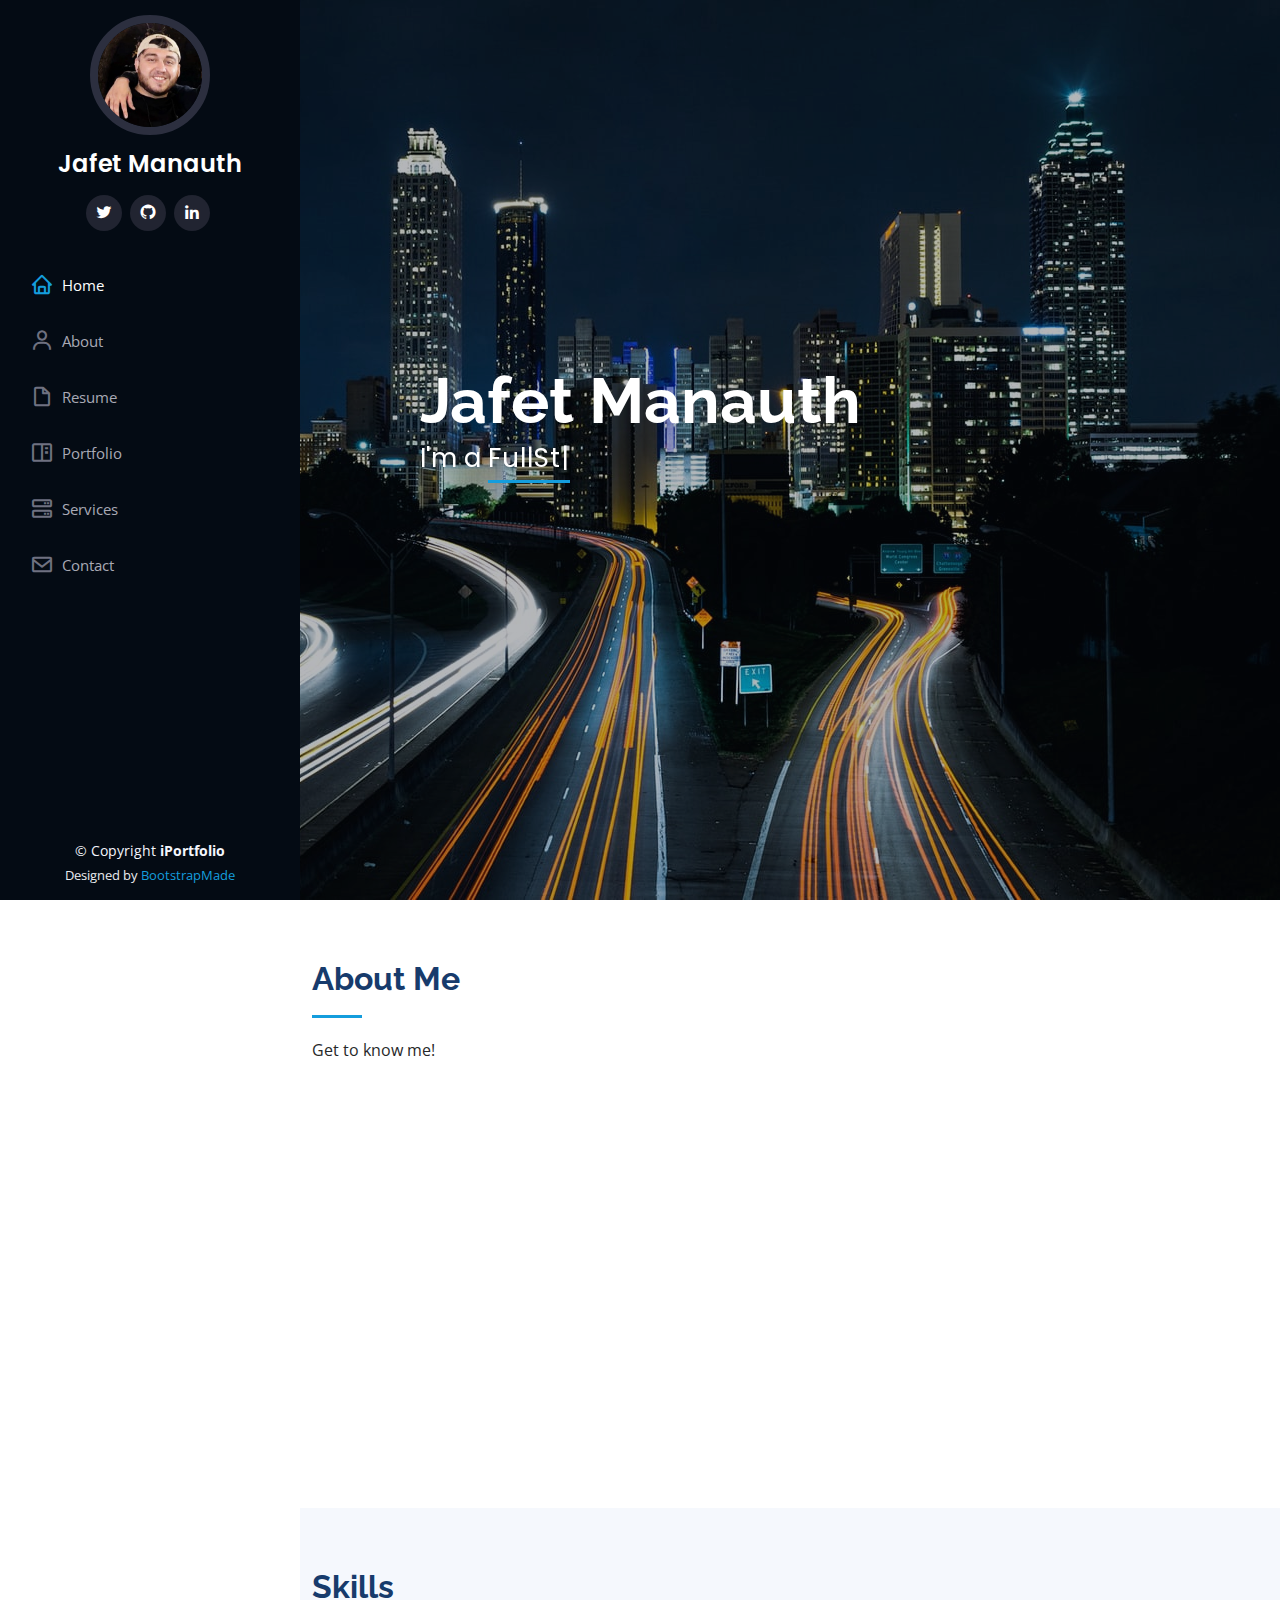
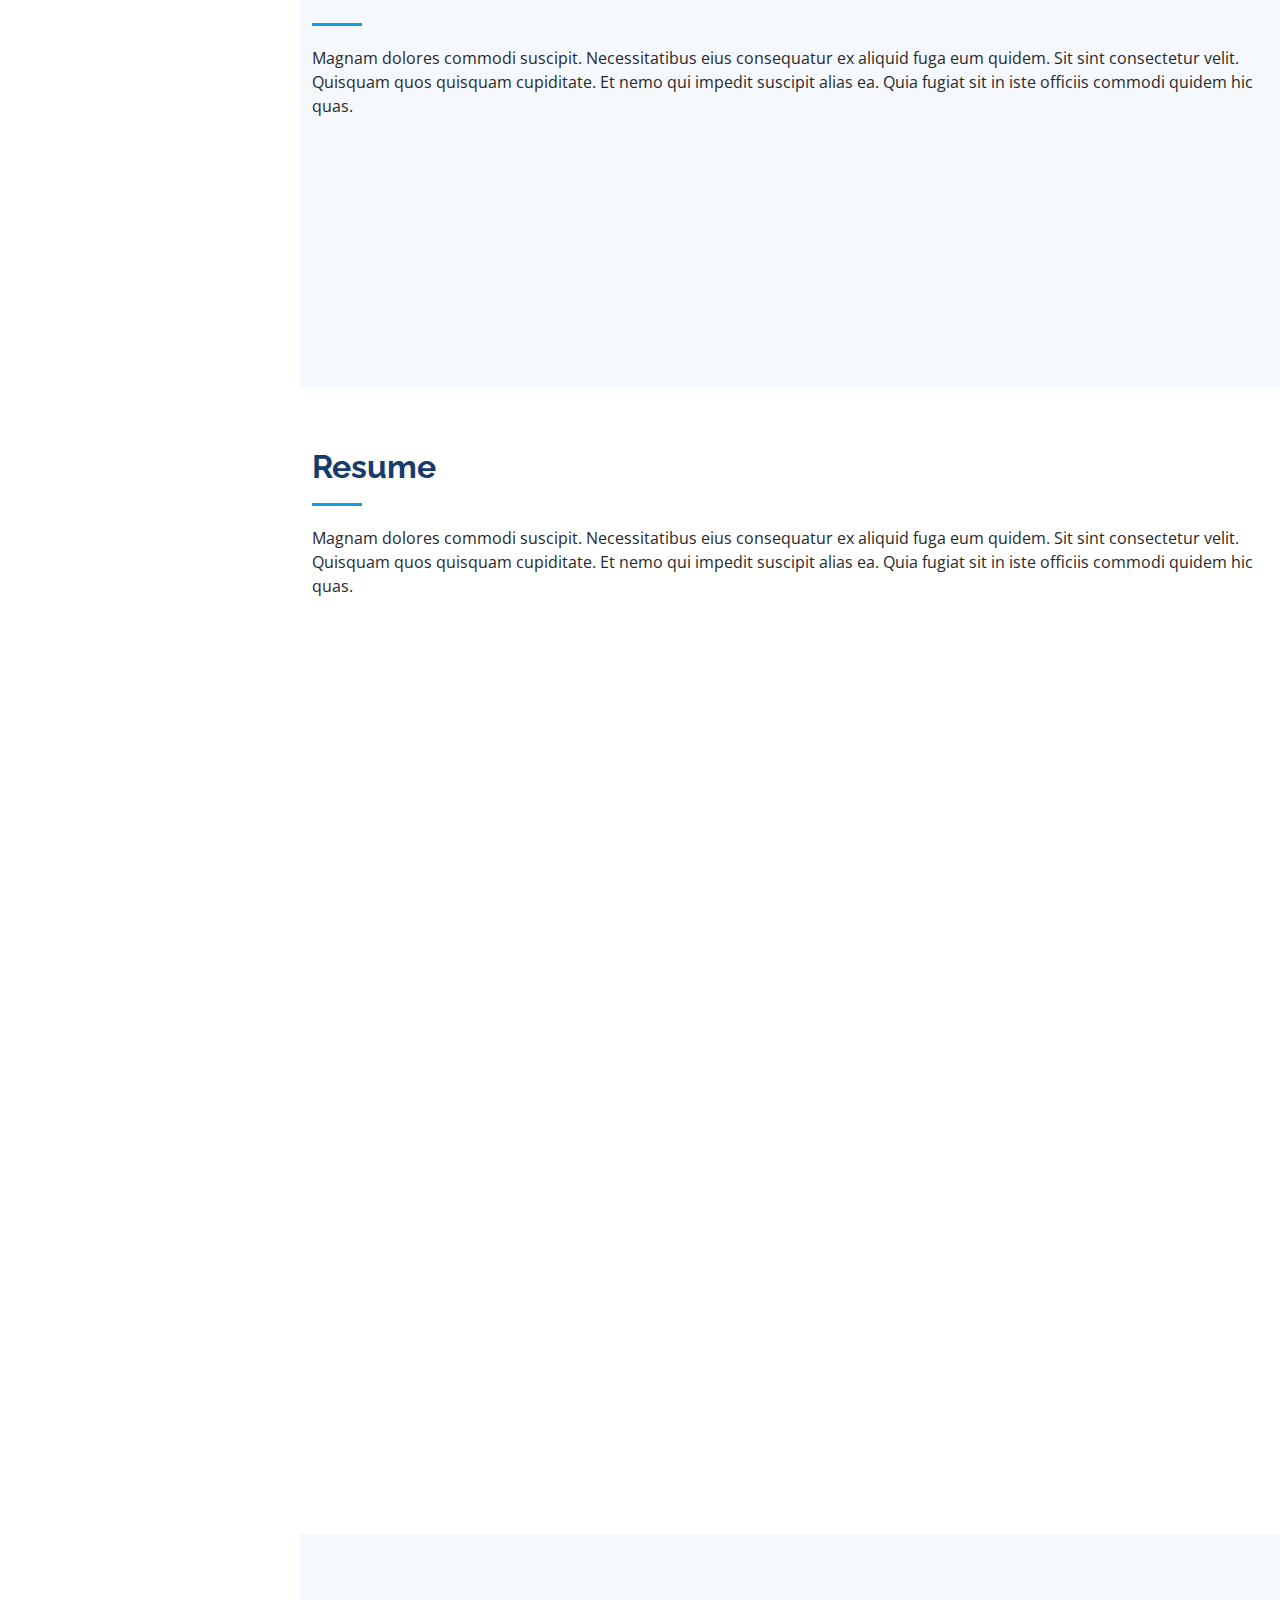
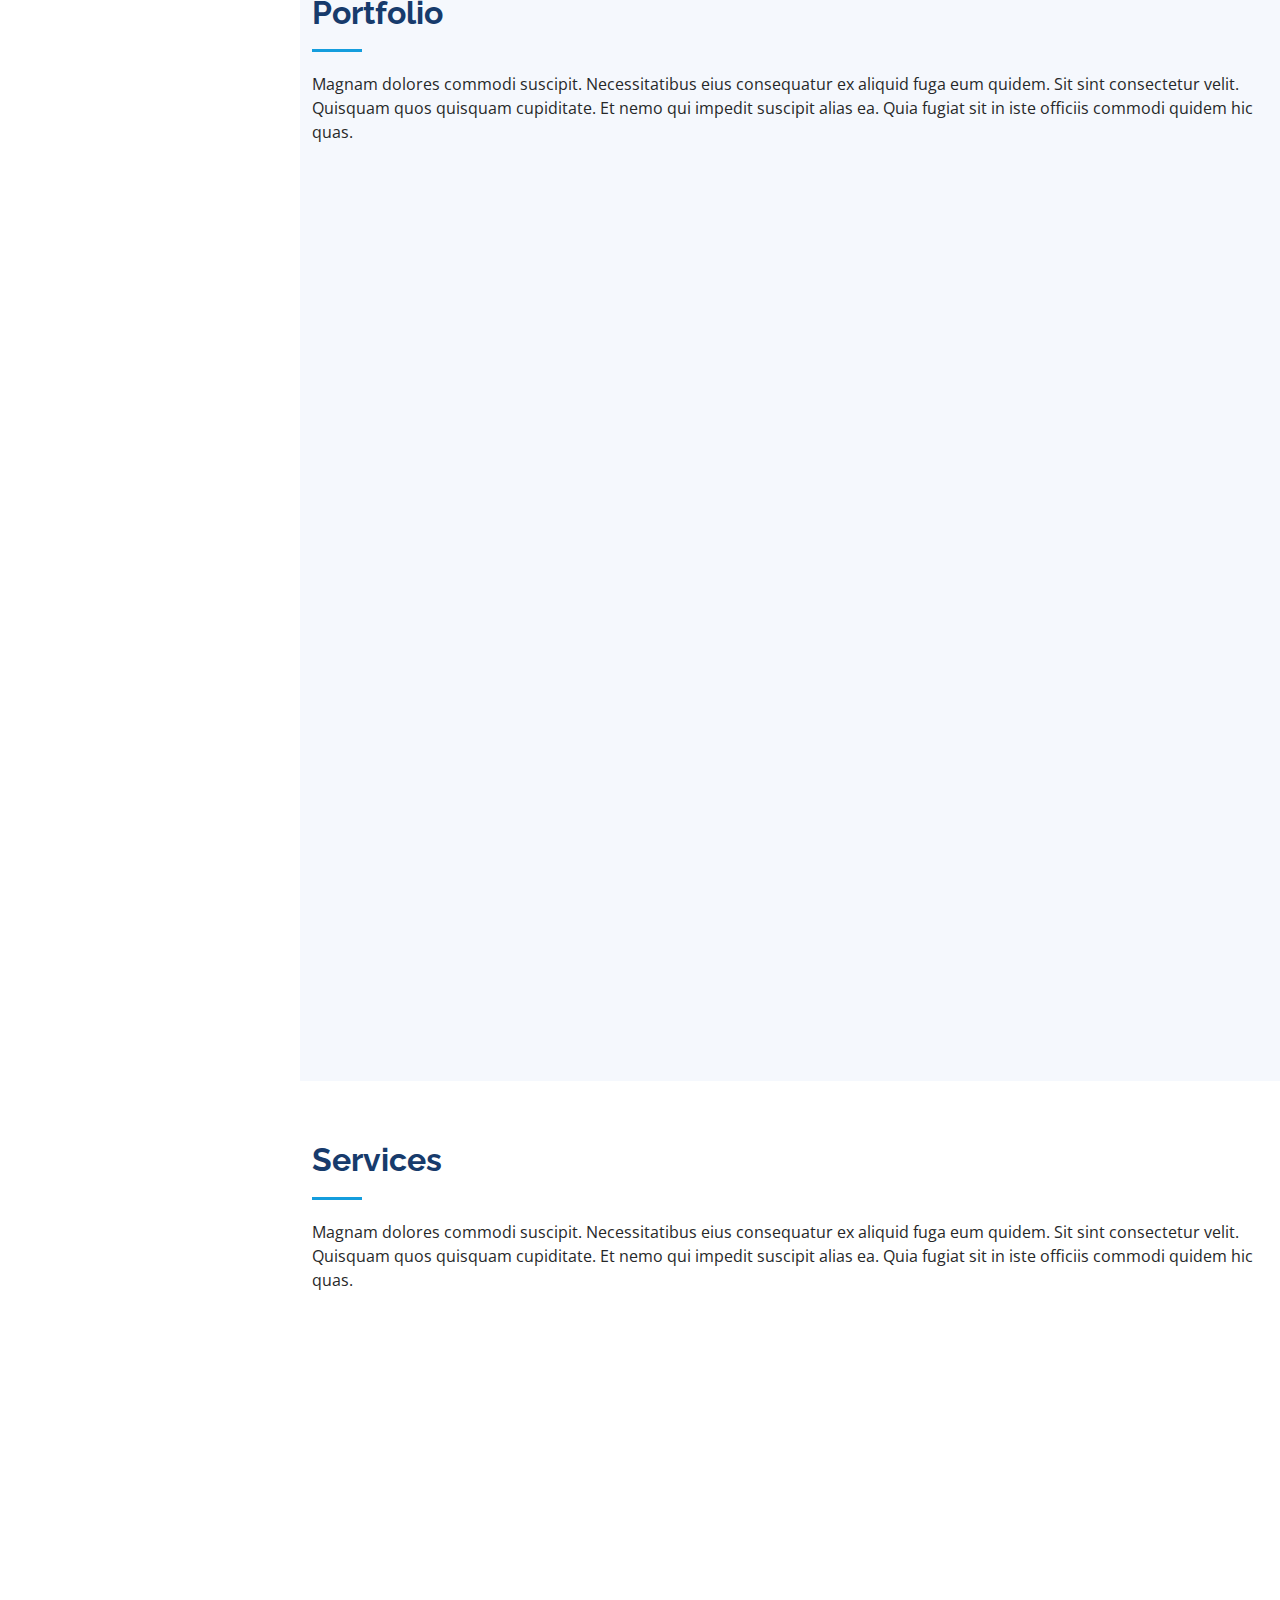
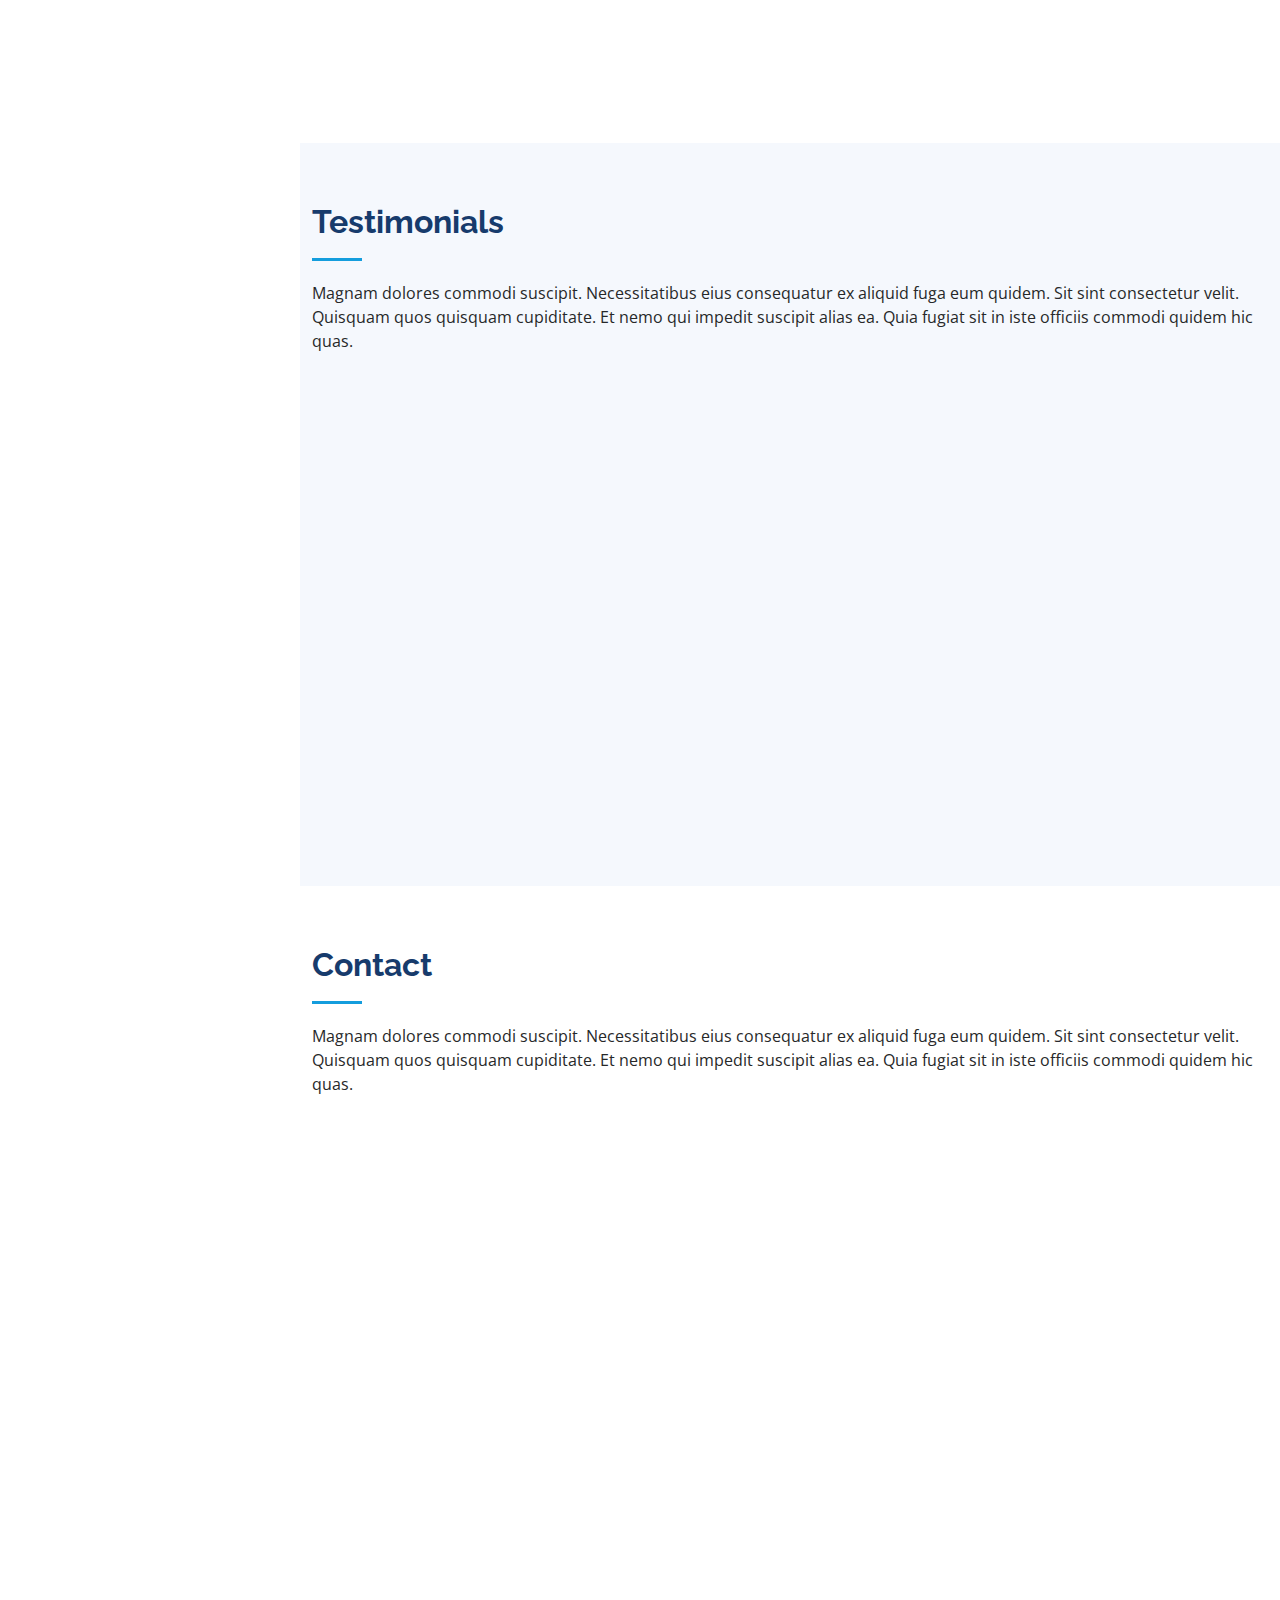
==== index.html @ 44f6f19d "uploading portfolio template" ====
<!DOCTYPE html>
<html lang="en">

<head>
  <meta charset="utf-8">
  <meta content="width=device-width, initial-scale=1.0" name="viewport">

  <title>Jafet Manauth Portfolio</title>
  <meta content="" name="description">
  <meta content="" name="keywords">

  <!-- Favicons -->
  <link href="assets/img/favicon.png" rel="icon">
  <link href="assets/img/apple-touch-icon.png" rel="apple-touch-icon">

  <!-- Google Fonts -->
  <link href="https://fonts.googleapis.com/css?family=Open+Sans:300,300i,400,400i,600,600i,700,700i|Raleway:300,300i,400,400i,500,500i,600,600i,700,700i|Poppins:300,300i,400,400i,500,500i,600,600i,700,700i" rel="stylesheet">

  <!-- Vendor CSS Files -->
  <link href="assets/vendor/aos/aos.css" rel="stylesheet">
  <link href="assets/vendor/bootstrap/css/bootstrap.min.css" rel="stylesheet">
  <link href="assets/vendor/bootstrap-icons/bootstrap-icons.css" rel="stylesheet">
  <link href="assets/vendor/boxicons/css/boxicons.min.css" rel="stylesheet">
  <link href="assets/vendor/glightbox/css/glightbox.min.css" rel="stylesheet">
  <link href="assets/vendor/swiper/swiper-bundle.min.css" rel="stylesheet">

  <!-- Template Main CSS File -->
  <link href="assets/css/style.css" rel="stylesheet">

  <!-- =======================================================
  * Template Name: iPortfolio - v3.3.0
  * Template URL: https://bootstrapmade.com/iportfolio-bootstrap-portfolio-websites-template/
  * Author: BootstrapMade.com
  * License: https://bootstrapmade.com/license/
  ======================================================== -->
</head>

<body>

  <!-- ======= Mobile nav toggle button ======= -->
  <i class="bi bi-list mobile-nav-toggle d-xl-none"></i>

  <!-- ======= Header ======= -->
  <header id="header">
    <div class="d-flex flex-column">

      <div class="profile">
        <img src="assets/img/Jafet.jpg" alt="" class="img-fluid rounded-circle">
        <h1 class="text-light"><a href="index.html">Jafet Manauth</a></h1>
        <div class="social-links mt-3 text-center">
          <a href="#" class="twitter"><i class="bx bxl-twitter"></i></a>
          <a href="#" class="github"><i class="bx bxl-github"></i></a>
          <a href="#" class="linkedin"><i class="bx bxl-linkedin"></i></a>
        </div>
      </div>

      <nav id="navbar" class="nav-menu navbar">
        <ul>
          <li><a href="#hero" class="nav-link scrollto active"><i class="bx bx-home"></i> <span>Home</span></a></li>
          <li><a href="#about" class="nav-link scrollto"><i class="bx bx-user"></i> <span>About</span></a></li>
          <li><a href="#resume" class="nav-link scrollto"><i class="bx bx-file-blank"></i> <span>Resume</span></a></li>
          <li><a href="#portfolio" class="nav-link scrollto"><i class="bx bx-book-content"></i> <span>Portfolio</span></a></li>
          <li><a href="#services" class="nav-link scrollto"><i class="bx bx-server"></i> <span>Services</span></a></li>
          <li><a href="#contact" class="nav-link scrollto"><i class="bx bx-envelope"></i> <span>Contact</span></a></li>
        </ul>
      </nav><!-- .nav-menu -->
    </div>
  </header><!-- End Header -->

  <!-- ======= Hero Section ======= -->
  <section id="hero" class="d-flex flex-column justify-content-center align-items-center">
    <div class="hero-container" data-aos="fade-in">
      <h1>Jafet Manauth</h1>
      <p>I'm a <span class="typed" data-typed-items="FullStack Web Developer, Freelancer"></span></p>
    </div>
  </section><!-- End Hero -->

  <main id="main">

    <!-- ======= About Section ======= -->
    <section id="about" class="about">
      <div class="container">

        <div class="section-title">
          <h2>About Me</h2>
          <p>Get to know me!</p>
        </div>

        <div class="row">
          <div class="col-lg-4" data-aos="fade-right">
            <img src="assets/img/Jafet.jpg" class="img-fluid" alt="">
          </div>
          <div class="col-lg-8 pt-4 pt-lg-0 content" data-aos="fade-left">

            <h3>I'm Jafet Manauth, a FullStack Web Developer!</h3>
            <p class="fst-italic">
              I'm a FullStack Web Developer based out of the United States. I have a QA background in the BPO industry, and I am in the finishing stages of my Coding Bootcamp at the University of Texas San Antonio! Becoming a Web Developer has been one of the most trying, frustrating, fun, exciting, and worth it experiences of my life! I've developed a skill that has allowed me to be a creator, true problem solver, and at the same time will open many new opportunities and doors for me! I am more than excited to make this career transition into the tech industry! Feel free to take a look at my resume, skills, and projects!
            </p>
            <div class="row">
              <div class="col-lg-6">
                <ul>
                  <li><i class="bi bi-chevron-right"></i> <strong>Birthday:</strong> <span>December 28 1996</span></li>
                  <!-- <li><i class="bi bi-chevron-right"></i> <strong>Website:</strong> <span>www.example.com</span></li> -->
                  <li><i class="bi bi-chevron-right"></i> <strong>Phone:</strong> <span>(512) 210-6252</span></li>
                  <li><i class="bi bi-chevron-right"></i> <strong>City:</strong> <span>San Marcos, Texas</span></li>
                </ul>
              </div>
              <div class="col-lg-6">
                <ul>
                  <li><i class="bi bi-chevron-right"></i> <strong>Age:</strong> <span>24</span></li>
                  <!-- <li><i class="bi bi-chevron-right"></i> <strong>Degree:</strong> <span>Master</span></li> -->
                  <li><i class="bi bi-chevron-right"></i> <strong>Email:</strong> <span>jafet.manauth@hotmail.com</span></li>
                  <!-- <li><i class="bi bi-chevron-right"></i> <strong>Freelance:</strong> <span>Available</span></li> -->
                </ul>
              </div>
            </div>
            <!-- <p>
              Officiis eligendi itaque labore et dolorum mollitia officiis optio vero. Quisquam sunt adipisci omnis et ut. Nulla accusantium dolor incidunt officia tempore. Et eius omnis.
              Cupiditate ut dicta maxime officiis quidem quia. Sed et consectetur qui quia repellendus itaque neque. Aliquid amet quidem ut quaerat cupiditate. Ab et eum qui repellendus omnis culpa magni laudantium dolores.
            </p> -->
          </div>
        </div>

      </div>
    </section><!-- End About Section -->

    <!-- ======= Facts Section ======= -->
    <!-- <section id="facts" class="facts">
      <div class="container">

        <div class="section-title">
          <h2>Facts</h2>
          <p>Magnam dolores commodi suscipit. Necessitatibus eius consequatur ex aliquid fuga eum quidem. Sit sint consectetur velit. Quisquam quos quisquam cupiditate. Et nemo qui impedit suscipit alias ea. Quia fugiat sit in iste officiis commodi quidem hic quas.</p>
        </div>

        <div class="row no-gutters">

          <div class="col-lg-3 col-md-6 d-md-flex align-items-md-stretch" data-aos="fade-up">
            <div class="count-box">
              <i class="bi bi-emoji-smile"></i>
              <span data-purecounter-start="0" data-purecounter-end="232" data-purecounter-duration="1" class="purecounter"></span>
              <p><strong>Happy Clients</strong> consequuntur quae</p>
            </div>
          </div>

          <div class="col-lg-3 col-md-6 d-md-flex align-items-md-stretch" data-aos="fade-up" data-aos-delay="100">
            <div class="count-box">
              <i class="bi bi-journal-richtext"></i>
              <span data-purecounter-start="0" data-purecounter-end="521" data-purecounter-duration="1" class="purecounter"></span>
              <p><strong>Projects</strong> adipisci atque cum quia aut</p>
            </div>
          </div>

          <div class="col-lg-3 col-md-6 d-md-flex align-items-md-stretch" data-aos="fade-up" data-aos-delay="200">
            <div class="count-box">
              <i class="bi bi-headset"></i>
              <span data-purecounter-start="0" data-purecounter-end="1453" data-purecounter-duration="1" class="purecounter"></span>
              <p><strong>Hours Of Support</strong> aut commodi quaerat</p>
            </div>
          </div>

          <div class="col-lg-3 col-md-6 d-md-flex align-items-md-stretch" data-aos="fade-up" data-aos-delay="300">
            <div class="count-box">
              <i class="bi bi-people"></i>
              <span data-purecounter-start="0" data-purecounter-end="32" data-purecounter-duration="1" class="purecounter"></span>
              <p><strong>Hard Workers</strong> rerum asperiores dolor</p>
            </div>
          </div>

        </div>

      </div>
    </section>End Facts Section -->

    <!-- ======= Skills Section ======= -->
    <section id="skills" class="skills section-bg">
      <div class="container">

        <div class="section-title">
          <h2>Skills</h2>
          <p>Magnam dolores commodi suscipit. Necessitatibus eius consequatur ex aliquid fuga eum quidem. Sit sint consectetur velit. Quisquam quos quisquam cupiditate. Et nemo qui impedit suscipit alias ea. Quia fugiat sit in iste officiis commodi quidem hic quas.</p>
        </div>

        <div class="row skills-content">

          <div class="col-lg-6" data-aos="fade-up">

            <div class="progress">
              <span class="skill">HTML <i class="val">100%</i></span>
              <div class="progress-bar-wrap">
                <div class="progress-bar" role="progressbar" aria-valuenow="100" aria-valuemin="0" aria-valuemax="100"></div>
              </div>
            </div>

            <div class="progress">
              <span class="skill">CSS <i class="val">90%</i></span>
              <div class="progress-bar-wrap">
                <div class="progress-bar" role="progressbar" aria-valuenow="90" aria-valuemin="0" aria-valuemax="100"></div>
              </div>
            </div>

            <div class="progress">
              <span class="skill">JavaScript <i class="val">75%</i></span>
              <div class="progress-bar-wrap">
                <div class="progress-bar" role="progressbar" aria-valuenow="75" aria-valuemin="0" aria-valuemax="100"></div>
              </div>
            </div>

          </div>

          <div class="col-lg-6" data-aos="fade-up" data-aos-delay="100">

            <div class="progress">
              <span class="skill">PHP <i class="val">80%</i></span>
              <div class="progress-bar-wrap">
                <div class="progress-bar" role="progressbar" aria-valuenow="80" aria-valuemin="0" aria-valuemax="100"></div>
              </div>
            </div>

            <div class="progress">
              <span class="skill">WordPress/CMS <i class="val">90%</i></span>
              <div class="progress-bar-wrap">
                <div class="progress-bar" role="progressbar" aria-valuenow="90" aria-valuemin="0" aria-valuemax="100"></div>
              </div>
            </div>

            <div class="progress">
              <span class="skill">Photoshop <i class="val">55%</i></span>
              <div class="progress-bar-wrap">
                <div class="progress-bar" role="progressbar" aria-valuenow="55" aria-valuemin="0" aria-valuemax="100"></div>
              </div>
            </div>

          </div>

        </div>

      </div>
    </section><!-- End Skills Section -->

    <!-- ======= Resume Section ======= -->
    <section id="resume" class="resume">
      <div class="container">

        <div class="section-title">
          <h2>Resume</h2>
          <p>Magnam dolores commodi suscipit. Necessitatibus eius consequatur ex aliquid fuga eum quidem. Sit sint consectetur velit. Quisquam quos quisquam cupiditate. Et nemo qui impedit suscipit alias ea. Quia fugiat sit in iste officiis commodi quidem hic quas.</p>
        </div>

        <div class="row">
          <div class="col-lg-6" data-aos="fade-up">
            <h3 class="resume-title">Sumary</h3>
            <div class="resume-item pb-0">
              <h4>Alex Smith</h4>
              <p><em>Innovative and deadline-driven Graphic Designer with 3+ years of experience designing and developing user-centered digital/print marketing material from initial concept to final, polished deliverable.</em></p>
              <ul>
                <li>Portland par 127,Orlando, FL</li>
                <li>(123) 456-7891</li>
                <li>alice.barkley@example.com</li>
              </ul>
            </div>

            <h3 class="resume-title">Education</h3>
            <div class="resume-item">
              <h4>Master of Fine Arts &amp; Graphic Design</h4>
              <h5>2015 - 2016</h5>
              <p><em>Rochester Institute of Technology, Rochester, NY</em></p>
              <p>Qui deserunt veniam. Et sed aliquam labore tempore sed quisquam iusto autem sit. Ea vero voluptatum qui ut dignissimos deleniti nerada porti sand markend</p>
            </div>
            <div class="resume-item">
              <h4>Bachelor of Fine Arts &amp; Graphic Design</h4>
              <h5>2010 - 2014</h5>
              <p><em>Rochester Institute of Technology, Rochester, NY</em></p>
              <p>Quia nobis sequi est occaecati aut. Repudiandae et iusto quae reiciendis et quis Eius vel ratione eius unde vitae rerum voluptates asperiores voluptatem Earum molestiae consequatur neque etlon sader mart dila</p>
            </div>
          </div>
          <div class="col-lg-6" data-aos="fade-up" data-aos-delay="100">
            <h3 class="resume-title">Professional Experience</h3>
            <div class="resume-item">
              <h4>Senior graphic design specialist</h4>
              <h5>2019 - Present</h5>
              <p><em>Experion, New York, NY </em></p>
              <ul>
                <li>Lead in the design, development, and implementation of the graphic, layout, and production communication materials</li>
                <li>Delegate tasks to the 7 members of the design team and provide counsel on all aspects of the project. </li>
                <li>Supervise the assessment of all graphic materials in order to ensure quality and accuracy of the design</li>
                <li>Oversee the efficient use of production project budgets ranging from $2,000 - $25,000</li>
              </ul>
            </div>
            <div class="resume-item">
              <h4>Graphic design specialist</h4>
              <h5>2017 - 2018</h5>
              <p><em>Stepping Stone Advertising, New York, NY</em></p>
              <ul>
                <li>Developed numerous marketing programs (logos, brochures,infographics, presentations, and advertisements).</li>
                <li>Managed up to 5 projects or tasks at a given time while under pressure</li>
                <li>Recommended and consulted with clients on the most appropriate graphic design</li>
                <li>Created 4+ design presentations and proposals a month for clients and account managers</li>
              </ul>
            </div>
          </div>
        </div>

      </div>
    </section><!-- End Resume Section -->

    <!-- ======= Portfolio Section ======= -->
    <section id="portfolio" class="portfolio section-bg">
      <div class="container">

        <div class="section-title">
          <h2>Portfolio</h2>
          <p>Magnam dolores commodi suscipit. Necessitatibus eius consequatur ex aliquid fuga eum quidem. Sit sint consectetur velit. Quisquam quos quisquam cupiditate. Et nemo qui impedit suscipit alias ea. Quia fugiat sit in iste officiis commodi quidem hic quas.</p>
        </div>

        <div class="row" data-aos="fade-up">
          <div class="col-lg-12 d-flex justify-content-center">
            <ul id="portfolio-flters">
              <li data-filter="*" class="filter-active">All</li>
              <li data-filter=".filter-app">App</li>
              <li data-filter=".filter-card">Card</li>
              <li data-filter=".filter-web">Web</li>
            </ul>
          </div>
        </div>

        <div class="row portfolio-container" data-aos="fade-up" data-aos-delay="100">

          <div class="col-lg-4 col-md-6 portfolio-item filter-app">
            <div class="portfolio-wrap">
              <img src="assets/img/portfolio/portfolio-1.jpg" class="img-fluid" alt="">
              <div class="portfolio-links">
                <a href="assets/img/portfolio/portfolio-1.jpg" data-gallery="portfolioGallery" class="portfolio-lightbox" title="App 1"><i class="bx bx-plus"></i></a>
                <a href="portfolio-details.html" title="More Details"><i class="bx bx-link"></i></a>
              </div>
            </div>
          </div>

          <div class="col-lg-4 col-md-6 portfolio-item filter-web">
            <div class="portfolio-wrap">
              <img src="assets/img/portfolio/portfolio-2.jpg" class="img-fluid" alt="">
              <div class="portfolio-links">
                <a href="assets/img/portfolio/portfolio-2.jpg" data-gallery="portfolioGallery" class="portfolio-lightbox" title="Web 3"><i class="bx bx-plus"></i></a>
                <a href="portfolio-details.html" title="More Details"><i class="bx bx-link"></i></a>
              </div>
            </div>
          </div>

          <div class="col-lg-4 col-md-6 portfolio-item filter-app">
            <div class="portfolio-wrap">
              <img src="assets/img/portfolio/portfolio-3.jpg" class="img-fluid" alt="">
              <div class="portfolio-links">
                <a href="assets/img/portfolio/portfolio-3.jpg" data-gallery="portfolioGallery" class="portfolio-lightbox" title="App 2"><i class="bx bx-plus"></i></a>
                <a href="portfolio-details.html" title="More Details"><i class="bx bx-link"></i></a>
              </div>
            </div>
          </div>

          <div class="col-lg-4 col-md-6 portfolio-item filter-card">
            <div class="portfolio-wrap">
              <img src="assets/img/portfolio/portfolio-4.jpg" class="img-fluid" alt="">
              <div class="portfolio-links">
                <a href="assets/img/portfolio/portfolio-4.jpg" data-gallery="portfolioGallery" class="portfolio-lightbox" title="Card 2"><i class="bx bx-plus"></i></a>
                <a href="portfolio-details.html" title="More Details"><i class="bx bx-link"></i></a>
              </div>
            </div>
          </div>

          <div class="col-lg-4 col-md-6 portfolio-item filter-web">
            <div class="portfolio-wrap">
              <img src="assets/img/portfolio/portfolio-5.jpg" class="img-fluid" alt="">
              <div class="portfolio-links">
                <a href="assets/img/portfolio/portfolio-5.jpg" data-gallery="portfolioGallery" class="portfolio-lightbox" title="Web 2"><i class="bx bx-plus"></i></a>
                <a href="portfolio-details.html" title="More Details"><i class="bx bx-link"></i></a>
              </div>
            </div>
          </div>

          <div class="col-lg-4 col-md-6 portfolio-item filter-app">
            <div class="portfolio-wrap">
              <img src="assets/img/portfolio/portfolio-6.jpg" class="img-fluid" alt="">
              <div class="portfolio-links">
                <a href="assets/img/portfolio/portfolio-6.jpg" data-gallery="portfolioGallery" class="portfolio-lightbox" title="App 3"><i class="bx bx-plus"></i></a>
                <a href="portfolio-details.html" title="More Details"><i class="bx bx-link"></i></a>
              </div>
            </div>
          </div>

          <div class="col-lg-4 col-md-6 portfolio-item filter-card">
            <div class="portfolio-wrap">
              <img src="assets/img/portfolio/portfolio-7.jpg" class="img-fluid" alt="">
              <div class="portfolio-links">
                <a href="assets/img/portfolio/portfolio-7.jpg" data-gallery="portfolioGallery" class="portfolio-lightbox" title="Card 1"><i class="bx bx-plus"></i></a>
                <a href="portfolio-details.html" title="More Details"><i class="bx bx-link"></i></a>
              </div>
            </div>
          </div>

          <div class="col-lg-4 col-md-6 portfolio-item filter-card">
            <div class="portfolio-wrap">
              <img src="assets/img/portfolio/portfolio-8.jpg" class="img-fluid" alt="">
              <div class="portfolio-links">
                <a href="assets/img/portfolio/portfolio-8.jpg" data-gallery="portfolioGallery" class="portfolio-lightbox" title="Card 3"><i class="bx bx-plus"></i></a>
                <a href="portfolio-details.html" title="More Details"><i class="bx bx-link"></i></a>
              </div>
            </div>
          </div>

          <div class="col-lg-4 col-md-6 portfolio-item filter-web">
            <div class="portfolio-wrap">
              <img src="assets/img/portfolio/portfolio-9.jpg" class="img-fluid" alt="">
              <div class="portfolio-links">
                <a href="assets/img/portfolio/portfolio-9.jpg" data-gallery="portfolioGallery" class="portfolio-lightbox" title="Web 3"><i class="bx bx-plus"></i></a>
                <a href="portfolio-details.html" title="More Details"><i class="bx bx-link"></i></a>
              </div>
            </div>
          </div>

        </div>

      </div>
    </section><!-- End Portfolio Section -->

    <!-- ======= Services Section ======= -->
    <section id="services" class="services">
      <div class="container">

        <div class="section-title">
          <h2>Services</h2>
          <p>Magnam dolores commodi suscipit. Necessitatibus eius consequatur ex aliquid fuga eum quidem. Sit sint consectetur velit. Quisquam quos quisquam cupiditate. Et nemo qui impedit suscipit alias ea. Quia fugiat sit in iste officiis commodi quidem hic quas.</p>
        </div>

        <div class="row">
          <div class="col-lg-4 col-md-6 icon-box" data-aos="fade-up">
            <div class="icon"><i class="bi bi-briefcase"></i></div>
            <h4 class="title"><a href="">Lorem Ipsum</a></h4>
            <p class="description">Voluptatum deleniti atque corrupti quos dolores et quas molestias excepturi sint occaecati cupiditate non provident</p>
          </div>
          <div class="col-lg-4 col-md-6 icon-box" data-aos="fade-up" data-aos-delay="100">
            <div class="icon"><i class="bi bi-card-checklist"></i></div>
            <h4 class="title"><a href="">Dolor Sitema</a></h4>
            <p class="description">Minim veniam, quis nostrud exercitation ullamco laboris nisi ut aliquip ex ea commodo consequat tarad limino ata</p>
          </div>
          <div class="col-lg-4 col-md-6 icon-box" data-aos="fade-up" data-aos-delay="200">
            <div class="icon"><i class="bi bi-bar-chart"></i></div>
            <h4 class="title"><a href="">Sed ut perspiciatis</a></h4>
            <p class="description">Duis aute irure dolor in reprehenderit in voluptate velit esse cillum dolore eu fugiat nulla pariatur</p>
          </div>
          <div class="col-lg-4 col-md-6 icon-box" data-aos="fade-up" data-aos-delay="300">
            <div class="icon"><i class="bi bi-binoculars"></i></div>
            <h4 class="title"><a href="">Magni Dolores</a></h4>
            <p class="description">Excepteur sint occaecat cupidatat non proident, sunt in culpa qui officia deserunt mollit anim id est laborum</p>
          </div>
          <div class="col-lg-4 col-md-6 icon-box" data-aos="fade-up" data-aos-delay="400">
            <div class="icon"><i class="bi bi-brightness-high"></i></div>
            <h4 class="title"><a href="">Nemo Enim</a></h4>
            <p class="description">At vero eos et accusamus et iusto odio dignissimos ducimus qui blanditiis praesentium voluptatum deleniti atque</p>
          </div>
          <div class="col-lg-4 col-md-6 icon-box" data-aos="fade-up" data-aos-delay="500">
            <div class="icon"><i class="bi bi-calendar4-week"></i></div>
            <h4 class="title"><a href="">Eiusmod Tempor</a></h4>
            <p class="description">Et harum quidem rerum facilis est et expedita distinctio. Nam libero tempore, cum soluta nobis est eligendi</p>
          </div>
        </div>

      </div>
    </section><!-- End Services Section -->

    <!-- ======= Testimonials Section ======= -->
    <section id="testimonials" class="testimonials section-bg">
      <div class="container">

        <div class="section-title">
          <h2>Testimonials</h2>
          <p>Magnam dolores commodi suscipit. Necessitatibus eius consequatur ex aliquid fuga eum quidem. Sit sint consectetur velit. Quisquam quos quisquam cupiditate. Et nemo qui impedit suscipit alias ea. Quia fugiat sit in iste officiis commodi quidem hic quas.</p>
        </div>

        <div class="testimonials-slider swiper-container" data-aos="fade-up" data-aos-delay="100">
          <div class="swiper-wrapper">

            <div class="swiper-slide">
              <div class="testimonial-item" data-aos="fade-up">
                <p>
                  <i class="bx bxs-quote-alt-left quote-icon-left"></i>
                  Proin iaculis purus consequat sem cure digni ssim donec porttitora entum suscipit rhoncus. Accusantium quam, ultricies eget id, aliquam eget nibh et. Maecen aliquam, risus at semper.
                  <i class="bx bxs-quote-alt-right quote-icon-right"></i>
                </p>
                <img src="assets/img/testimonials/testimonials-1.jpg" class="testimonial-img" alt="">
                <h3>Saul Goodman</h3>
                <h4>Ceo &amp; Founder</h4>
              </div>
            </div><!-- End testimonial item -->

            <div class="swiper-slide">
              <div class="testimonial-item" data-aos="fade-up" data-aos-delay="100">
                <p>
                  <i class="bx bxs-quote-alt-left quote-icon-left"></i>
                  Export tempor illum tamen malis malis eram quae irure esse labore quem cillum quid cillum eram malis quorum velit fore eram velit sunt aliqua noster fugiat irure amet legam anim culpa.
                  <i class="bx bxs-quote-alt-right quote-icon-right"></i>
                </p>
                <img src="assets/img/testimonials/testimonials-2.jpg" class="testimonial-img" alt="">
                <h3>Sara Wilsson</h3>
                <h4>Designer</h4>
              </div>
            </div><!-- End testimonial item -->

            <div class="swiper-slide">
              <div class="testimonial-item" data-aos="fade-up" data-aos-delay="200">
                <p>
                  <i class="bx bxs-quote-alt-left quote-icon-left"></i>
                  Enim nisi quem export duis labore cillum quae magna enim sint quorum nulla quem veniam duis minim tempor labore quem eram duis noster aute amet eram fore quis sint minim.
                  <i class="bx bxs-quote-alt-right quote-icon-right"></i>
                </p>
                <img src="assets/img/testimonials/testimonials-3.jpg" class="testimonial-img" alt="">
                <h3>Jena Karlis</h3>
                <h4>Store Owner</h4>
              </div>
            </div><!-- End testimonial item -->

            <div class="swiper-slide">
              <div class="testimonial-item" data-aos="fade-up" data-aos-delay="300">
                <p>
                  <i class="bx bxs-quote-alt-left quote-icon-left"></i>
                  Fugiat enim eram quae cillum dolore dolor amet nulla culpa multos export minim fugiat minim velit minim dolor enim duis veniam ipsum anim magna sunt elit fore quem dolore labore illum veniam.
                  <i class="bx bxs-quote-alt-right quote-icon-right"></i>
                </p>
                <img src="assets/img/testimonials/testimonials-4.jpg" class="testimonial-img" alt="">
                <h3>Matt Brandon</h3>
                <h4>Freelancer</h4>
              </div>
            </div><!-- End testimonial item -->

            <div class="swiper-slide">
              <div class="testimonial-item" data-aos="fade-up" data-aos-delay="400">
                <p>
                  <i class="bx bxs-quote-alt-left quote-icon-left"></i>
                  Quis quorum aliqua sint quem legam fore sunt eram irure aliqua veniam tempor noster veniam enim culpa labore duis sunt culpa nulla illum cillum fugiat legam esse veniam culpa fore nisi cillum quid.
                  <i class="bx bxs-quote-alt-right quote-icon-right"></i>
                </p>
                <img src="assets/img/testimonials/testimonials-5.jpg" class="testimonial-img" alt="">
                <h3>John Larson</h3>
                <h4>Entrepreneur</h4>
              </div>
            </div><!-- End testimonial item -->

          </div>
          <div class="swiper-pagination"></div>
        </div>

      </div>
    </section><!-- End Testimonials Section -->

    <!-- ======= Contact Section ======= -->
    <section id="contact" class="contact">
      <div class="container">

        <div class="section-title">
          <h2>Contact</h2>
          <p>Magnam dolores commodi suscipit. Necessitatibus eius consequatur ex aliquid fuga eum quidem. Sit sint consectetur velit. Quisquam quos quisquam cupiditate. Et nemo qui impedit suscipit alias ea. Quia fugiat sit in iste officiis commodi quidem hic quas.</p>
        </div>

        <div class="row" data-aos="fade-in">

          <div class="col-lg-5 d-flex align-items-stretch">
            <div class="info">
              <div class="address">
                <i class="bi bi-geo-alt"></i>
                <h4>Location:</h4>
                <p>A108 Adam Street, New York, NY 535022</p>
              </div>

              <div class="email">
                <i class="bi bi-envelope"></i>
                <h4>Email:</h4>
                <p>info@example.com</p>
              </div>

              <div class="phone">
                <i class="bi bi-phone"></i>
                <h4>Call:</h4>
                <p>+1 5589 55488 55s</p>
              </div>

              <iframe src="https://www.google.com/maps/embed?pb=!1m14!1m8!1m3!1d12097.433213460943!2d-74.0062269!3d40.7101282!3m2!1i1024!2i768!4f13.1!3m3!1m2!1s0x0%3A0xb89d1fe6bc499443!2sDowntown+Conference+Center!5e0!3m2!1smk!2sbg!4v1539943755621" frameborder="0" style="border:0; width: 100%; height: 290px;" allowfullscreen></iframe>
            </div>

          </div>

          <div class="col-lg-7 mt-5 mt-lg-0 d-flex align-items-stretch">
            <form action="forms/contact.php" method="post" role="form" class="php-email-form">
              <div class="row">
                <div class="form-group col-md-6">
                  <label for="name">Your Name</label>
                  <input type="text" name="name" class="form-control" id="name" required>
                </div>
                <div class="form-group col-md-6">
                  <label for="name">Your Email</label>
                  <input type="email" class="form-control" name="email" id="email" required>
                </div>
              </div>
              <div class="form-group">
                <label for="name">Subject</label>
                <input type="text" class="form-control" name="subject" id="subject" required>
              </div>
              <div class="form-group">
                <label for="name">Message</label>
                <textarea class="form-control" name="message" rows="10" required></textarea>
              </div>
              <div class="my-3">
                <div class="loading">Loading</div>
                <div class="error-message"></div>
                <div class="sent-message">Your message has been sent. Thank you!</div>
              </div>
              <div class="text-center"><button type="submit">Send Message</button></div>
            </form>
          </div>

        </div>

      </div>
    </section><!-- End Contact Section -->

  </main><!-- End #main -->

  <!-- ======= Footer ======= -->
  <footer id="footer">
    <div class="container">
      <div class="copyright">
        &copy; Copyright <strong><span>iPortfolio</span></strong>
      </div>
      <div class="credits">
        <!-- All the links in the footer should remain intact. -->
        <!-- You can delete the links only if you purchased the pro version. -->
        <!-- Licensing information: https://bootstrapmade.com/license/ -->
        <!-- Purchase the pro version with working PHP/AJAX contact form: https://bootstrapmade.com/iportfolio-bootstrap-portfolio-websites-template/ -->
        Designed by <a href="https://bootstrapmade.com/">BootstrapMade</a>
      </div>
    </div>
  </footer><!-- End  Footer -->

  <a href="#" class="back-to-top d-flex align-items-center justify-content-center"><i class="bi bi-arrow-up-short"></i></a>

  <!-- Vendor JS Files -->
  <script src="assets/vendor/aos/aos.js"></script>
  <script src="assets/vendor/bootstrap/js/bootstrap.bundle.min.js"></script>
  <script src="assets/vendor/glightbox/js/glightbox.min.js"></script>
  <script src="assets/vendor/isotope-layout/isotope.pkgd.min.js"></script>
  <script src="assets/vendor/php-email-form/validate.js"></script>
  <script src="assets/vendor/purecounter/purecounter.js"></script>
  <script src="assets/vendor/swiper/swiper-bundle.min.js"></script>
  <script src="assets/vendor/typed.js/typed.min.js"></script>
  <script src="assets/vendor/waypoints/noframework.waypoints.js"></script>

  <!-- Template Main JS File -->
  <script src="assets/js/main.js"></script>

</body>

</html>
---- assets/css/style.css ----
/**
* Template Name: iPortfolio - v3.3.0
* Template URL: https://bootstrapmade.com/iportfolio-bootstrap-portfolio-websites-template/
* Author: BootstrapMade.com
* License: https://bootstrapmade.com/license/
*/

/*--------------------------------------------------------------
# General
--------------------------------------------------------------*/
body {
  font-family: "Open Sans", sans-serif;
  color: #272829;
}

a {
  color: #149ddd;
  text-decoration: none;
}

a:hover {
  color: #37b3ed;
  text-decoration: none;
}

h1, h2, h3, h4, h5, h6 {
  font-family: "Raleway", sans-serif;
}

/*--------------------------------------------------------------
# Back to top button
--------------------------------------------------------------*/
.back-to-top {
  position: fixed;
  visibility: hidden;
  opacity: 0;
  right: 15px;
  bottom: 15px;
  z-index: 996;
  background: #149ddd;
  width: 40px;
  height: 40px;
  border-radius: 50px;
  transition: all 0.4s;
}

.back-to-top i {
  font-size: 28px;
  color: #fff;
  line-height: 0;
}

.back-to-top:hover {
  background: #2eafec;
  color: #fff;
}

.back-to-top.active {
  visibility: visible;
  opacity: 1;
}

/*--------------------------------------------------------------
# Header
--------------------------------------------------------------*/
#header {
  position: fixed;
  top: 0;
  left: 0;
  bottom: 0;
  width: 300px;
  transition: all ease-in-out 0.5s;
  z-index: 9997;
  transition: all 0.5s;
  padding: 0 15px;
  background: #040b14;
  overflow-y: auto;
}

#header .profile img {
  margin: 15px auto;
  display: block;
  width: 120px;
  border: 8px solid #2c2f3f;
}

#header .profile h1 {
  font-size: 24px;
  margin: 0;
  padding: 0;
  font-weight: 600;
  -moz-text-align-last: center;
  text-align-last: center;
  font-family: "Poppins", sans-serif;
}

#header .profile h1 a, #header .profile h1 a:hover {
  color: #fff;
  text-decoration: none;
}

#header .profile .social-links a {
  font-size: 18px;
  display: inline-block;
  background: #212431;
  color: #fff;
  line-height: 1;
  padding: 8px 0;
  margin-right: 4px;
  border-radius: 50%;
  text-align: center;
  width: 36px;
  height: 36px;
  transition: 0.3s;
}

#header .profile .social-links a:hover {
  background: #149ddd;
  color: #fff;
  text-decoration: none;
}

#main {
  margin-left: 300px;
}

@media (max-width: 1199px) {
  #header {
    left: -300px;
  }
  #main {
    margin-left: 0;
  }
}

/*--------------------------------------------------------------
# Navigation Menu
--------------------------------------------------------------*/
/* Desktop Navigation */
.nav-menu {
  padding: 30px 0 0 0;
}

.nav-menu * {
  margin: 0;
  padding: 0;
  list-style: none;
}

.nav-menu > ul > li {
  position: relative;
  white-space: nowrap;
}

.nav-menu a, .nav-menu a:focus {
  display: flex;
  align-items: center;
  color: #a8a9b4;
  padding: 12px 15px;
  margin-bottom: 8px;
  transition: 0.3s;
  font-size: 15px;
}

.nav-menu a i, .nav-menu a:focus i {
  font-size: 24px;
  padding-right: 8px;
  color: #6f7180;
}

.nav-menu a:hover, .nav-menu .active, .nav-menu .active:focus, .nav-menu li:hover > a {
  text-decoration: none;
  color: #fff;
}

.nav-menu a:hover i, .nav-menu .active i, .nav-menu .active:focus i, .nav-menu li:hover > a i {
  color: #149ddd;
}

/* Mobile Navigation */
.mobile-nav-toggle {
  position: fixed;
  right: 15px;
  top: 15px;
  z-index: 9998;
  border: 0;
  font-size: 24px;
  transition: all 0.4s;
  outline: none !important;
  background-color: #149ddd;
  color: #fff;
  width: 40px;
  height: 40px;
  display: inline-flex;
  align-items: center;
  justify-content: center;
  line-height: 0;
  border-radius: 50px;
  cursor: pointer;
}

.mobile-nav-active {
  overflow: hidden;
}

.mobile-nav-active #header {
  left: 0;
}

/*--------------------------------------------------------------
# Hero Section
--------------------------------------------------------------*/
#hero {
  width: 100%;
  height: 100vh;
  background: url("../img/skyline2.jfif") top center;
  background-size: cover;
}

#hero:before {
  content: "";
  background: rgba(5, 13, 24, 0.3);
  position: absolute;
  bottom: 0;
  top: 0;
  left: 0;
  right: 0;
  z-index: 1;
}

#hero .hero-container {
  position: relative;
  z-index: 2;
  min-width: 300px;
}

#hero h1 {
  margin: 0 0 10px 0;
  font-size: 64px;
  font-weight: 700;
  line-height: 56px;
  color: #fff;
}

#hero p {
  color: #fff;
  margin-bottom: 50px;
  font-size: 26px;
  font-family: "Poppins", sans-serif;
}

#hero p span {
  color: #fff;
  padding-bottom: 4px;
  letter-spacing: 1px;
  border-bottom: 3px solid #149ddd;
}

@media (min-width: 1024px) {
  #hero {
    background-attachment: fixed;
  }
}

@media (max-width: 768px) {
  #hero h1 {
    font-size: 28px;
    line-height: 36px;
  }
  #hero h2 {
    font-size: 18px;
    line-height: 24px;
    margin-bottom: 30px;
  }
}

/*--------------------------------------------------------------
# Sections General
--------------------------------------------------------------*/
section {
  padding: 60px 0;
  overflow: hidden;
}

.section-bg {
  background: #f5f8fd;
}

.section-title {
  padding-bottom: 30px;
}

.section-title h2 {
  font-size: 32px;
  font-weight: bold;
  margin-bottom: 20px;
  padding-bottom: 20px;
  position: relative;
  color: #173b6c;
}

.section-title h2::after {
  content: '';
  position: absolute;
  display: block;
  width: 50px;
  height: 3px;
  background: #149ddd;
  bottom: 0;
  left: 0;
}

.section-title p {
  margin-bottom: 0;
}

/*--------------------------------------------------------------
# About
--------------------------------------------------------------*/
.about .content h3 {
  font-weight: 700;
  font-size: 26px;
  color: #173b6c;
}

.about .content ul {
  list-style: none;
  padding: 0;
}

.about .content ul li {
  margin-bottom: 20px;
  display: flex;
  align-items: center;
}

.about .content ul strong {
  margin-right: 10px;
}

.about .content ul i {
  font-size: 16px;
  margin-right: 5px;
  color: #149ddd;
  line-height: 0;
}

.about .content p:last-child {
  margin-bottom: 0;
}

/*--------------------------------------------------------------
# Facts
--------------------------------------------------------------*/
.facts {
  padding-bottom: 30px;
}

.facts .count-box {
  padding: 30px;
  width: 100%;
}

.facts .count-box i {
  display: block;
  font-size: 44px;
  color: #149ddd;
  float: left;
  line-height: 0;
}

.facts .count-box span {
  font-size: 48px;
  line-height: 40px;
  display: block;
  font-weight: 700;
  color: #050d18;
  margin-left: 60px;
}

.facts .count-box p {
  padding: 15px 0 0 0;
  margin: 0 0 0 60px;
  font-family: "Raleway", sans-serif;
  font-size: 14px;
  color: #122f57;
}

.facts .count-box a {
  font-weight: 600;
  display: block;
  margin-top: 20px;
  color: #122f57;
  font-size: 15px;
  font-family: "Poppins", sans-serif;
  transition: ease-in-out 0.3s;
}

.facts .count-box a:hover {
  color: #1f5297;
}

/*--------------------------------------------------------------
# Akills
--------------------------------------------------------------*/
.skills .progress {
  height: 60px;
  display: block;
  background: none;
  border-radius: 0;
}

.skills .progress .skill {
  padding: 0;
  margin: 0 0 6px 0;
  text-transform: uppercase;
  display: block;
  font-weight: 600;
  font-family: "Poppins", sans-serif;
  color: #050d18;
}

.skills .progress .skill .val {
  float: right;
  font-style: normal;
}

.skills .progress-bar-wrap {
  background: #dce8f8;
  height: 10px;
}

.skills .progress-bar {
  width: 1px;
  height: 10px;
  transition: .9s;
  background-color: #149ddd;
}

/*--------------------------------------------------------------
# Resume
--------------------------------------------------------------*/
.resume .resume-title {
  font-size: 26px;
  font-weight: 700;
  margin-top: 20px;
  margin-bottom: 20px;
  color: #050d18;
}

.resume .resume-item {
  padding: 0 0 20px 20px;
  margin-top: -2px;
  border-left: 2px solid #1f5297;
  position: relative;
}

.resume .resume-item h4 {
  line-height: 18px;
  font-size: 18px;
  font-weight: 600;
  text-transform: uppercase;
  font-family: "Poppins", sans-serif;
  color: #050d18;
  margin-bottom: 10px;
}

.resume .resume-item h5 {
  font-size: 16px;
  background: #e4edf9;
  padding: 5px 15px;
  display: inline-block;
  font-weight: 600;
  margin-bottom: 10px;
}

.resume .resume-item ul {
  padding-left: 20px;
}

.resume .resume-item ul li {
  padding-bottom: 10px;
}

.resume .resume-item:last-child {
  padding-bottom: 0;
}

.resume .resume-item::before {
  content: "";
  position: absolute;
  width: 16px;
  height: 16px;
  border-radius: 50px;
  left: -9px;
  top: 0;
  background: #fff;
  border: 2px solid #1f5297;
}

/*--------------------------------------------------------------
# Portfolio
--------------------------------------------------------------*/
.portfolio .portfolio-item {
  margin-bottom: 30px;
}

.portfolio #portfolio-flters {
  padding: 0;
  margin: 0 auto 35px auto;
  list-style: none;
  text-align: center;
  background: #fff;
  border-radius: 50px;
  padding: 2px 15px;
}

.portfolio #portfolio-flters li {
  cursor: pointer;
  display: inline-block;
  padding: 10px 15px 8px 15px;
  font-size: 14px;
  font-weight: 600;
  line-height: 1;
  text-transform: uppercase;
  color: #272829;
  margin-bottom: 5px;
  transition: all 0.3s ease-in-out;
}

.portfolio #portfolio-flters li:hover, .portfolio #portfolio-flters li.filter-active {
  color: #149ddd;
}

.portfolio #portfolio-flters li:last-child {
  margin-right: 0;
}

.portfolio .portfolio-wrap {
  transition: 0.3s;
  position: relative;
  overflow: hidden;
  z-index: 1;
}

.portfolio .portfolio-wrap::before {
  content: "";
  background: rgba(255, 255, 255, 0.5);
  position: absolute;
  left: 0;
  right: 0;
  top: 0;
  bottom: 0;
  transition: all ease-in-out 0.3s;
  z-index: 2;
  opacity: 0;
}

.portfolio .portfolio-wrap .portfolio-links {
  opacity: 1;
  left: 0;
  right: 0;
  bottom: -60px;
  z-index: 3;
  position: absolute;
  transition: all ease-in-out 0.3s;
  display: flex;
  justify-content: center;
}

.portfolio .portfolio-wrap .portfolio-links a {
  color: #fff;
  font-size: 28px;
  text-align: center;
  background: rgba(20, 157, 221, 0.75);
  transition: 0.3s;
  width: 50%;
}

.portfolio .portfolio-wrap .portfolio-links a:hover {
  background: rgba(20, 157, 221, 0.95);
}

.portfolio .portfolio-wrap .portfolio-links a + a {
  border-left: 1px solid #37b3ed;
}

.portfolio .portfolio-wrap:hover::before {
  top: 0;
  left: 0;
  right: 0;
  bottom: 0;
  opacity: 1;
}

.portfolio .portfolio-wrap:hover .portfolio-links {
  opacity: 1;
  bottom: 0;
}

/*--------------------------------------------------------------
# Portfolio Details
--------------------------------------------------------------*/
.portfolio-details {
  padding-top: 40px;
}

.portfolio-details .portfolio-details-slider img {
  width: 100%;
}

.portfolio-details .portfolio-details-slider .swiper-pagination {
  margin-top: 20px;
  position: relative;
}

.portfolio-details .portfolio-details-slider .swiper-pagination .swiper-pagination-bullet {
  width: 12px;
  height: 12px;
  background-color: #fff;
  opacity: 1;
  border: 1px solid #149ddd;
}

.portfolio-details .portfolio-details-slider .swiper-pagination .swiper-pagination-bullet-active {
  background-color: #149ddd;
}

.portfolio-details .portfolio-info {
  padding: 30px;
  box-shadow: 0px 0 30px rgba(5, 13, 24, 0.08);
}

.portfolio-details .portfolio-info h3 {
  font-size: 22px;
  font-weight: 700;
  margin-bottom: 20px;
  padding-bottom: 20px;
  border-bottom: 1px solid #eee;
}

.portfolio-details .portfolio-info ul {
  list-style: none;
  padding: 0;
  font-size: 15px;
}

.portfolio-details .portfolio-info ul li + li {
  margin-top: 10px;
}

.portfolio-details .portfolio-description {
  padding-top: 30px;
}

.portfolio-details .portfolio-description h2 {
  font-size: 26px;
  font-weight: 700;
  margin-bottom: 20px;
}

.portfolio-details .portfolio-description p {
  padding: 0;
}

/*--------------------------------------------------------------
# Services
--------------------------------------------------------------*/
.services .icon-box {
  margin-bottom: 20px;
}

.services .icon {
  float: left;
  display: flex;
  align-items: center;
  justify-content: center;
  width: 54px;
  height: 54px;
  background: #149ddd;
  border-radius: 50%;
  transition: 0.5s;
  border: 1px solid #149ddd;
}

.services .icon i {
  color: #fff;
  font-size: 24px;
  line-height: 0;
}

.services .icon-box:hover .icon {
  background: #fff;
}

.services .icon-box:hover .icon i {
  color: #149ddd;
}

.services .title {
  margin-left: 80px;
  font-weight: 700;
  margin-bottom: 15px;
  font-size: 18px;
}

.services .title a {
  color: #343a40;
}

.services .title a:hover {
  color: #149ddd;
}

.services .description {
  margin-left: 80px;
  line-height: 24px;
  font-size: 14px;
}

/*--------------------------------------------------------------
# Testimonials
--------------------------------------------------------------*/
.testimonials .testimonial-item {
  box-sizing: content-box;
  text-align: center;
  min-height: 320px;
}

.testimonials .testimonial-item .testimonial-img {
  width: 90px;
  border-radius: 50%;
  margin: 0 auto;
}

.testimonials .testimonial-item h3 {
  font-size: 18px;
  font-weight: bold;
  margin: 10px 0 5px 0;
  color: #111;
}

.testimonials .testimonial-item h4 {
  font-size: 14px;
  color: #999;
  margin: 0;
}

.testimonials .testimonial-item .quote-icon-left, .testimonials .testimonial-item .quote-icon-right {
  color: #c3e8fa;
  font-size: 26px;
}

.testimonials .testimonial-item .quote-icon-left {
  display: inline-block;
  left: -5px;
  position: relative;
}

.testimonials .testimonial-item .quote-icon-right {
  display: inline-block;
  right: -5px;
  position: relative;
  top: 10px;
}

.testimonials .testimonial-item p {
  font-style: italic;
  margin: 0 15px 15px 15px;
  padding: 20px;
  background: #fff;
  position: relative;
  margin-bottom: 35px;
  border-radius: 6px;
  box-shadow: 0px 2px 15px rgba(0, 0, 0, 0.1);
}

.testimonials .testimonial-item p::after {
  content: "";
  width: 0;
  height: 0;
  border-top: 20px solid #fff;
  border-right: 20px solid transparent;
  border-left: 20px solid transparent;
  position: absolute;
  bottom: -20px;
  left: calc(50% - 20px);
}

.testimonials .swiper-pagination {
  margin-top: 20px;
  position: relative;
}

.testimonials .swiper-pagination .swiper-pagination-bullet {
  width: 12px;
  height: 12px;
  background-color: #fff;
  opacity: 1;
  border: 1px solid #149ddd;
}

.testimonials .swiper-pagination .swiper-pagination-bullet-active {
  background-color: #149ddd;
}

/*--------------------------------------------------------------
# Contact
--------------------------------------------------------------*/
.contact {
  padding-bottom: 130px;
}

.contact .info {
  padding: 30px;
  background: #fff;
  width: 100%;
  box-shadow: 0 0 24px 0 rgba(0, 0, 0, 0.12);
}

.contact .info i {
  font-size: 20px;
  color: #149ddd;
  float: left;
  width: 44px;
  height: 44px;
  background: #dff3fc;
  display: flex;
  justify-content: center;
  align-items: center;
  border-radius: 50px;
  transition: all 0.3s ease-in-out;
}

.contact .info h4 {
  padding: 0 0 0 60px;
  font-size: 22px;
  font-weight: 600;
  margin-bottom: 5px;
  color: #050d18;
}

.contact .info p {
  padding: 0 0 10px 60px;
  margin-bottom: 20px;
  font-size: 14px;
  color: #173b6c;
}

.contact .info .email p {
  padding-top: 5px;
}

.contact .info .social-links {
  padding-left: 60px;
}

.contact .info .social-links a {
  font-size: 18px;
  display: inline-block;
  background: #333;
  color: #fff;
  line-height: 1;
  padding: 8px 0;
  border-radius: 50%;
  text-align: center;
  width: 36px;
  height: 36px;
  transition: 0.3s;
  margin-right: 10px;
}

.contact .info .social-links a:hover {
  background: #149ddd;
  color: #fff;
}

.contact .info .email:hover i, .contact .info .address:hover i, .contact .info .phone:hover i {
  background: #149ddd;
  color: #fff;
}

.contact .php-email-form {
  width: 100%;
  padding: 30px;
  background: #fff;
  box-shadow: 0 0 24px 0 rgba(0, 0, 0, 0.12);
}

.contact .php-email-form .form-group {
  padding-bottom: 8px;
}

.contact .php-email-form .validate {
  display: none;
  color: red;
  margin: 0 0 15px 0;
  font-weight: 400;
  font-size: 13px;
}

.contact .php-email-form .error-message {
  display: none;
  color: #fff;
  background: #ed3c0d;
  text-align: left;
  padding: 15px;
  font-weight: 600;
}

.contact .php-email-form .error-message br + br {
  margin-top: 25px;
}

.contact .php-email-form .sent-message {
  display: none;
  color: #fff;
  background: #18d26e;
  text-align: center;
  padding: 15px;
  font-weight: 600;
}

.contact .php-email-form .loading {
  display: none;
  background: #fff;
  text-align: center;
  padding: 15px;
}

.contact .php-email-form .loading:before {
  content: "";
  display: inline-block;
  border-radius: 50%;
  width: 24px;
  height: 24px;
  margin: 0 10px -6px 0;
  border: 3px solid #18d26e;
  border-top-color: #eee;
  -webkit-animation: animate-loading 1s linear infinite;
  animation: animate-loading 1s linear infinite;
}

.contact .php-email-form .form-group {
  margin-bottom: 15px;
}

.contact .php-email-form label {
  padding-bottom: 8px;
}

.contact .php-email-form input, .contact .php-email-form textarea {
  border-radius: 0;
  box-shadow: none;
  font-size: 14px;
}

.contact .php-email-form input {
  height: 44px;
}

.contact .php-email-form textarea {
  padding: 10px 15px;
}

.contact .php-email-form button[type="submit"] {
  background: #149ddd;
  border: 0;
  padding: 10px 24px;
  color: #fff;
  transition: 0.4s;
  border-radius: 4px;
}

.contact .php-email-form button[type="submit"]:hover {
  background: #37b3ed;
}

@-webkit-keyframes animate-loading {
  0% {
    transform: rotate(0deg);
  }
  100% {
    transform: rotate(360deg);
  }
}

@keyframes animate-loading {
  0% {
    transform: rotate(0deg);
  }
  100% {
    transform: rotate(360deg);
  }
}

/*--------------------------------------------------------------
# Breadcrumbs
--------------------------------------------------------------*/
.breadcrumbs {
  padding: 20px 0;
  background: #f9f9f9;
}

.breadcrumbs h2 {
  font-size: 26px;
  font-weight: 300;
}

.breadcrumbs ol {
  display: flex;
  flex-wrap: wrap;
  list-style: none;
  padding: 0;
  margin: 0;
  font-size: 15px;
}

.breadcrumbs ol li + li {
  padding-left: 10px;
}

.breadcrumbs ol li + li::before {
  display: inline-block;
  padding-right: 10px;
  color: #0e2442;
  content: "/";
}

@media (max-width: 768px) {
  .breadcrumbs .d-flex {
    display: block !important;
  }
  .breadcrumbs ol {
    display: block;
  }
  .breadcrumbs ol li {
    display: inline-block;
  }
}

/*--------------------------------------------------------------
# Footer
--------------------------------------------------------------*/
#footer {
  padding: 15px;
  color: #f4f6fd;
  font-size: 14px;
  position: fixed;
  left: 0;
  bottom: 0;
  width: 300px;
  z-index: 9999;
  background: #040b14;
}

#footer .copyright {
  text-align: center;
}

#footer .credits {
  padding-top: 5px;
  text-align: center;
  font-size: 13px;
  color: #eaebf0;
}

@media (max-width: 1199px) {
  #footer {
    position: static;
    width: auto;
    padding-right: 20px 15px;
  }
}
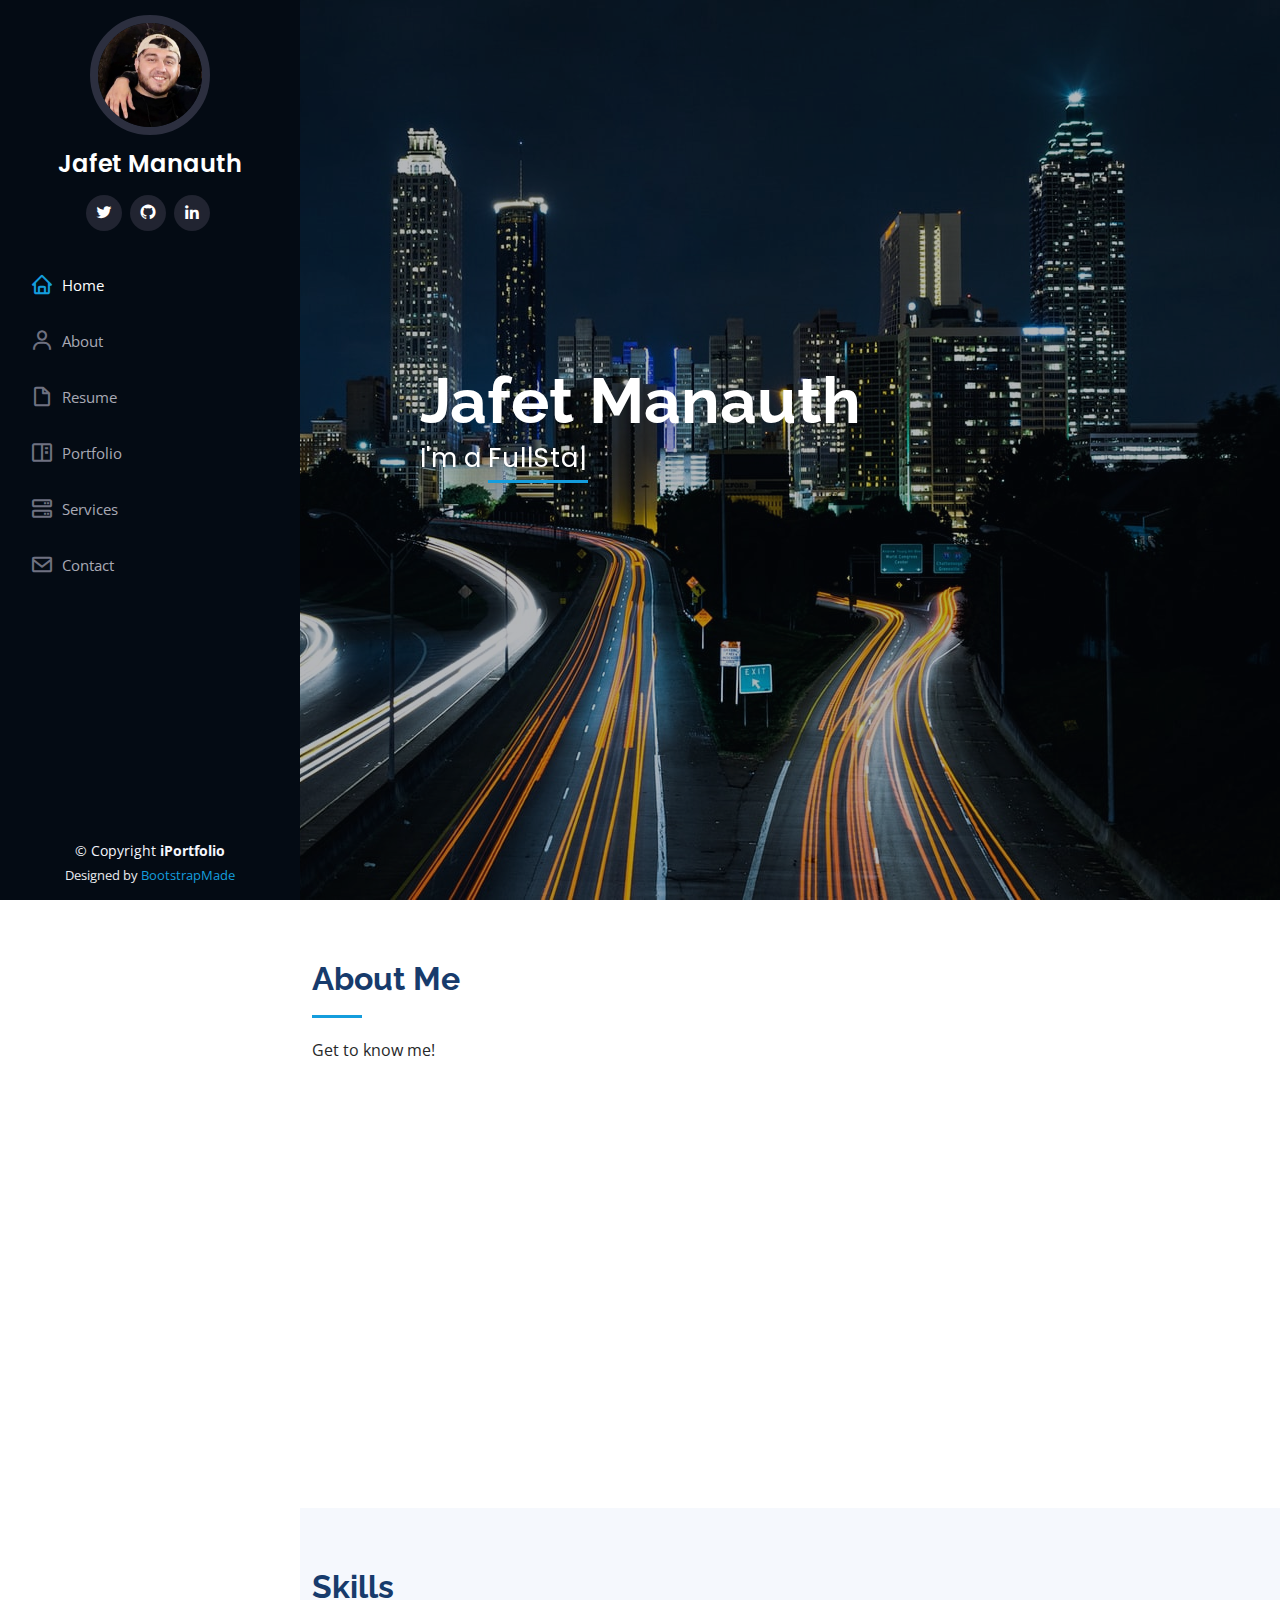
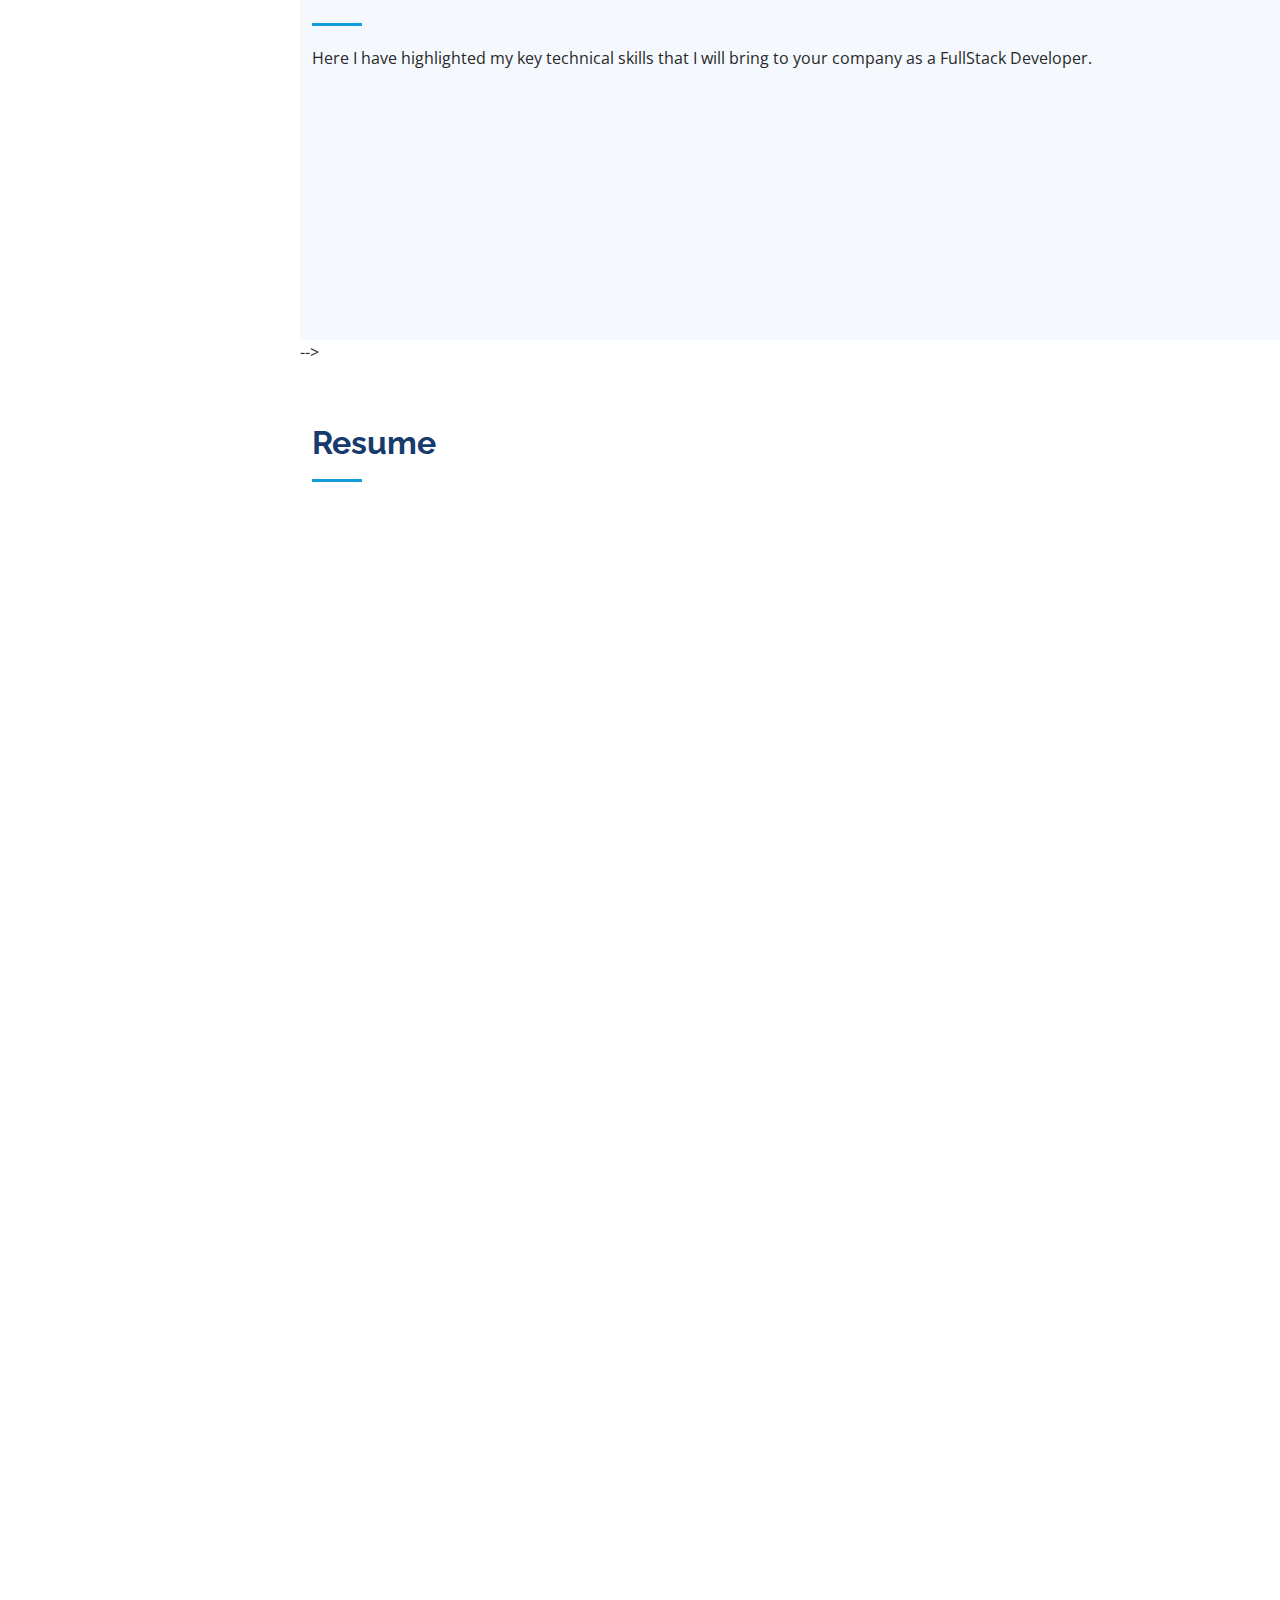
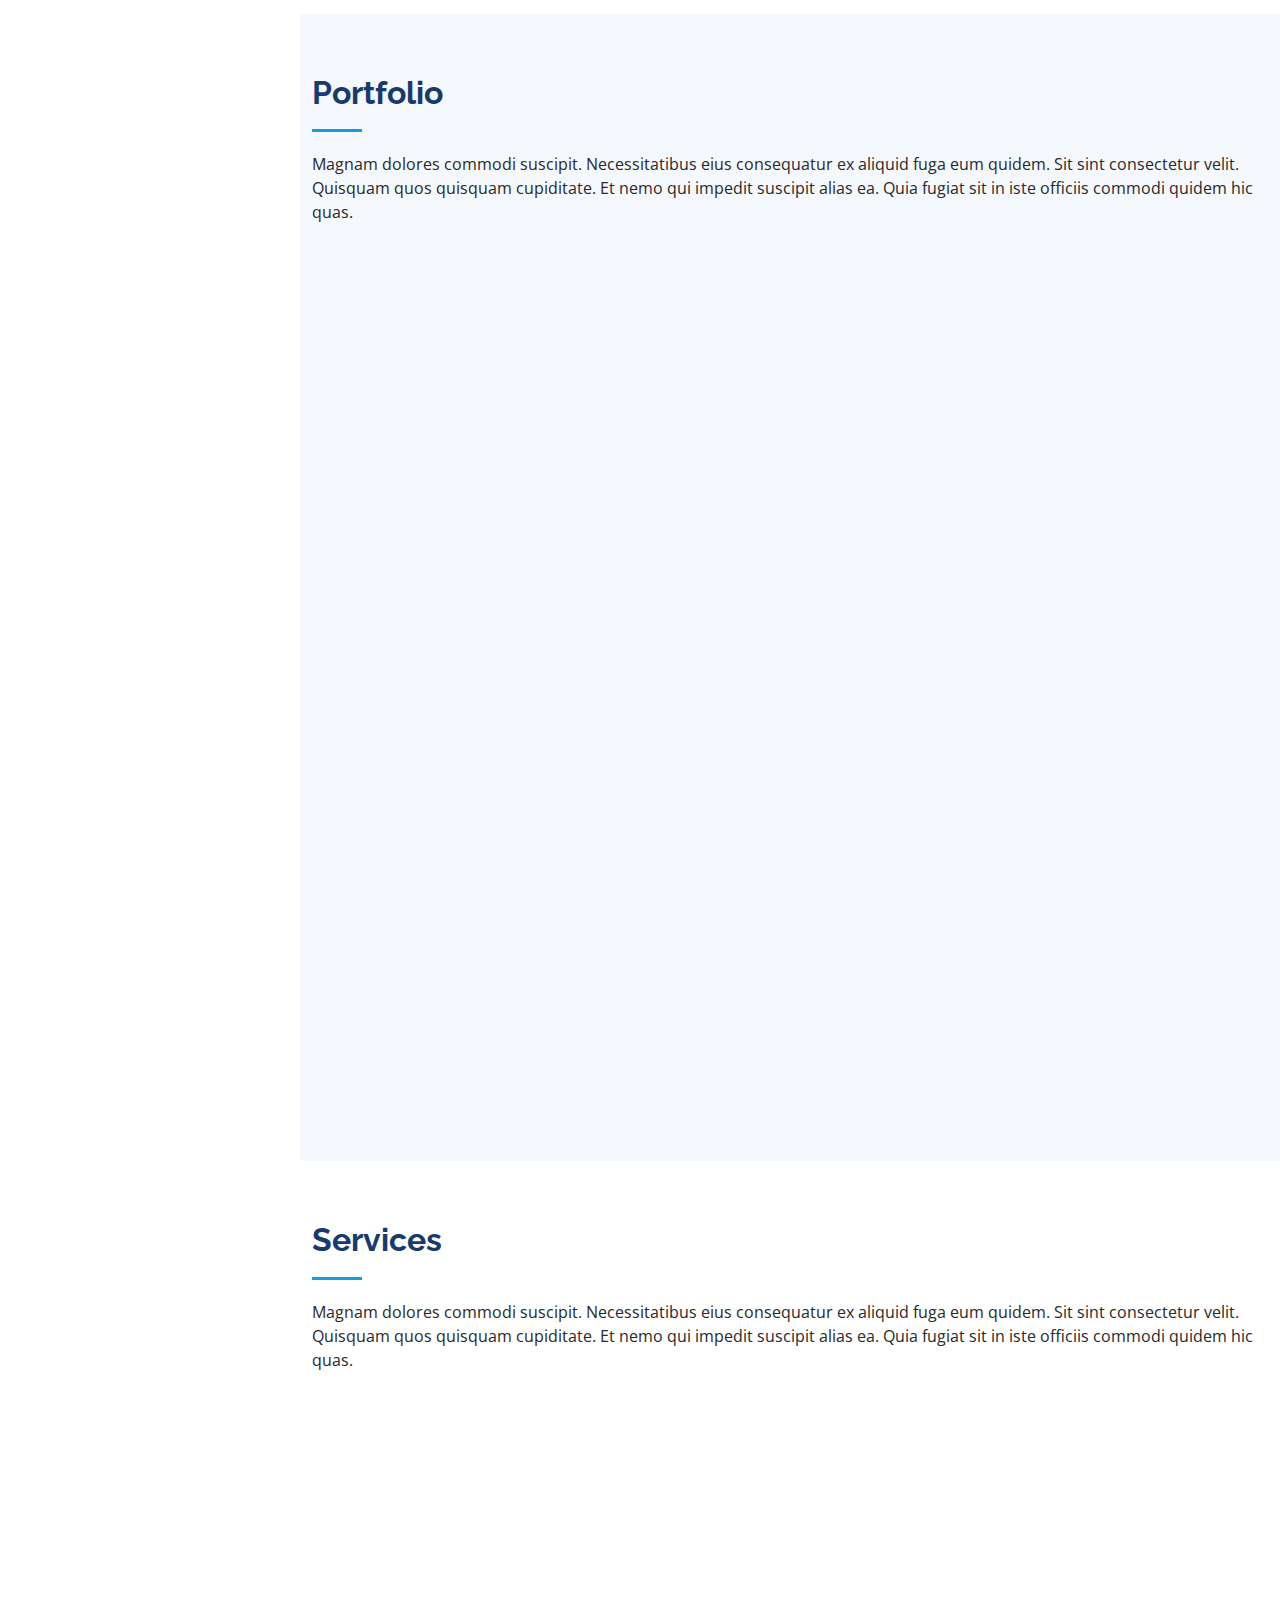
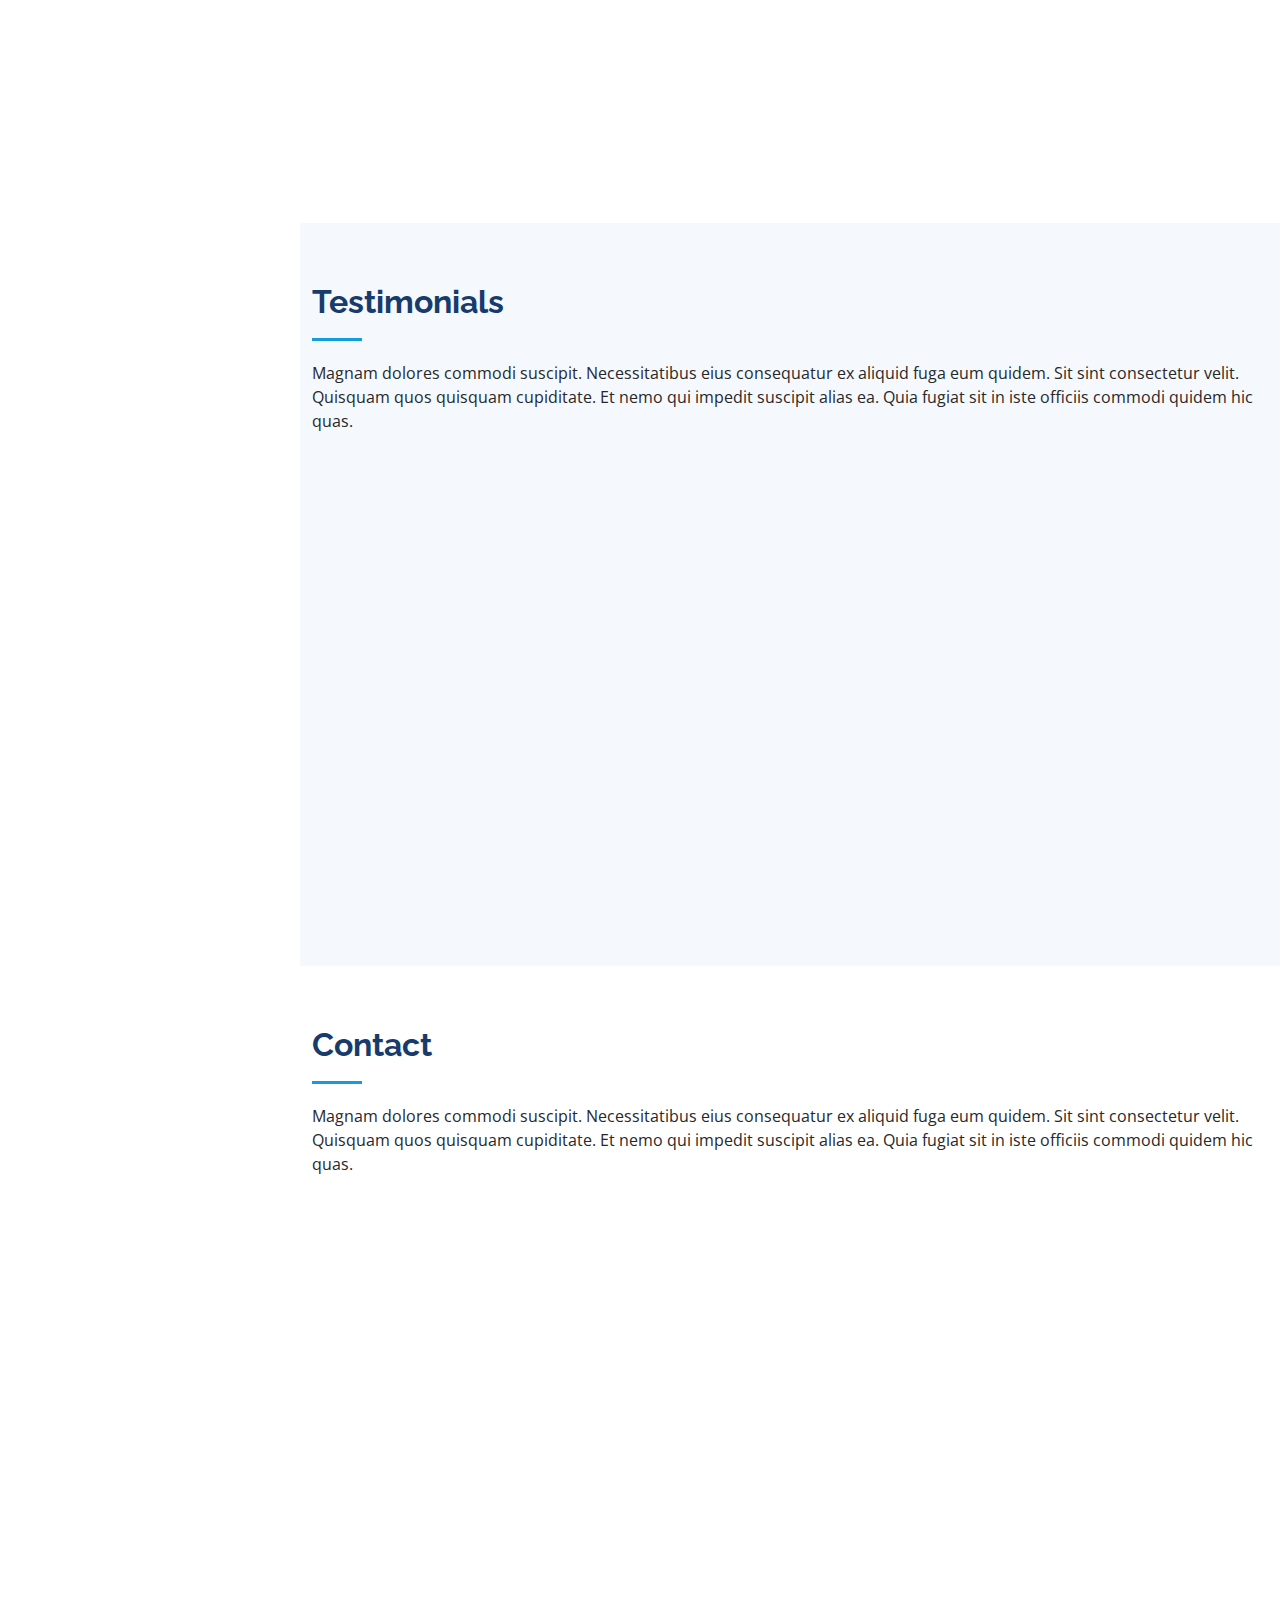
==== commit a9afcaa9: "added my resume and skill set" ====
--- a/index.html
+++ b/index.html
@@ -173,12 +173,117 @@
     </section>End Facts Section -->
 
     <!-- ======= Skills Section ======= -->
+    <!-- <section id="portfolio" class="portfolio section-bg">
+      <div class="container">
+
+        <div class="section-title">
+          <h2>Skills</h2>
+          <p>Here I have highlighted my key technical skills that I will bring to your company as a FullStack Developer.</p>
+        </div>
+
+
+        <div class="row portfolio-container" data-aos="fade-up" data-aos-delay="100">
+
+          <div class="col-lg-4 col-md-6 portfolio-item filter-app">
+            <div class="portfolio-wrap">
+              <img src="assets/img/skills/frontend2.jpeg" class="img-fluid" alt="">
+              <div class="portfolio-links">
+                <p  title="More Details"></p>
+              </div>
+            </div>
+          </div>
+
+          <div class="col-lg-4 col-md-6 portfolio-item filter-web">
+            <div class="portfolio-wrap">
+              <img src="assets/img/skills/jquery2.png" class="img-fluid" alt="">
+              <div class="portfolio-links">
+                <a href="assets/img/portfolio/portfolio-2.jpg" data-gallery="portfolioGallery" class="portfolio-lightbox" title="Web 3"><i class="bx bx-plus"></i></a>
+                <a href="portfolio-details.html" title="More Details"><i class="bx bx-link"></i></a>
+              </div>
+            </div>
+          </div>
+
+          <div class="col-lg-4 col-md-6 portfolio-item filter-app">
+            <div class="portfolio-wrap">
+              <img src="assets/img/portfolio/portfolio-3.jpg" class="img-fluid" alt="">
+              <div class="portfolio-links">
+                <a href="assets/img/portfolio/portfolio-3.jpg" data-gallery="portfolioGallery" class="portfolio-lightbox" title="App 2"><i class="bx bx-plus"></i></a>
+                <a href="portfolio-details.html" title="More Details"><i class="bx bx-link"></i></a>
+              </div>
+            </div>
+          </div>
+
+          <div class="col-lg-4 col-md-6 portfolio-item filter-card">
+            <div class="portfolio-wrap">
+              <img src="assets/img/portfolio/portfolio-4.jpg" class="img-fluid" alt="">
+              <div class="portfolio-links">
+                <a href="assets/img/portfolio/portfolio-4.jpg" data-gallery="portfolioGallery" class="portfolio-lightbox" title="Card 2"><i class="bx bx-plus"></i></a>
+                <a href="portfolio-details.html" title="More Details"><i class="bx bx-link"></i></a>
+              </div>
+            </div>
+          </div>
+
+          <div class="col-lg-4 col-md-6 portfolio-item filter-web">
+            <div class="portfolio-wrap">
+              <img src="assets/img/portfolio/portfolio-5.jpg" class="img-fluid" alt="">
+              <div class="portfolio-links">
+                <a href="assets/img/portfolio/portfolio-5.jpg" data-gallery="portfolioGallery" class="portfolio-lightbox" title="Web 2"><i class="bx bx-plus"></i></a>
+                <a href="portfolio-details.html" title="More Details"><i class="bx bx-link"></i></a>
+              </div>
+            </div>
+          </div>
+
+          <div class="col-lg-4 col-md-6 portfolio-item filter-app">
+            <div class="portfolio-wrap">
+              <img src="assets/img/portfolio/portfolio-6.jpg" class="img-fluid" alt="">
+              <div class="portfolio-links">
+                <a href="assets/img/portfolio/portfolio-6.jpg" data-gallery="portfolioGallery" class="portfolio-lightbox" title="App 3"><i class="bx bx-plus"></i></a>
+                <a href="portfolio-details.html" title="More Details"><i class="bx bx-link"></i></a>
+              </div>
+            </div>
+          </div>
+
+          <div class="col-lg-4 col-md-6 portfolio-item filter-card">
+            <div class="portfolio-wrap">
+              <img src="assets/img/portfolio/portfolio-7.jpg" class="img-fluid" alt="">
+              <div class="portfolio-links">
+                <a href="assets/img/portfolio/portfolio-7.jpg" data-gallery="portfolioGallery" class="portfolio-lightbox" title="Card 1"><i class="bx bx-plus"></i></a>
+                <a href="portfolio-details.html" title="More Details"><i class="bx bx-link"></i></a>
+              </div>
+            </div>
+          </div>
+
+          <div class="col-lg-4 col-md-6 portfolio-item filter-card">
+            <div class="portfolio-wrap">
+              <img src="assets/img/portfolio/portfolio-8.jpg" class="img-fluid" alt="">
+              <div class="portfolio-links">
+                <a href="assets/img/portfolio/portfolio-8.jpg" data-gallery="portfolioGallery" class="portfolio-lightbox" title="Card 3"><i class="bx bx-plus"></i></a>
+                <a href="portfolio-details.html" title="More Details"><i class="bx bx-link"></i></a>
+              </div>
+            </div>
+          </div>
+
+          <div class="col-lg-4 col-md-6 portfolio-item filter-web">
+            <div class="portfolio-wrap">
+              <img src="assets/img/portfolio/portfolio-9.jpg" class="img-fluid" alt="">
+              <div class="portfolio-links">
+                <a href="assets/img/portfolio/portfolio-9.jpg" data-gallery="portfolioGallery" class="portfolio-lightbox" title="Web 3"><i class="bx bx-plus"></i></a>
+                <a href="portfolio-details.html" title="More Details"><i class="bx bx-link"></i></a>
+              </div>
+            </div>
+          </div>
+
+        </div>
+
+      </div>
+    </section> -->
+
     <section id="skills" class="skills section-bg">
       <div class="container">
 
         <div class="section-title">
           <h2>Skills</h2>
-          <p>Magnam dolores commodi suscipit. Necessitatibus eius consequatur ex aliquid fuga eum quidem. Sit sint consectetur velit. Quisquam quos quisquam cupiditate. Et nemo qui impedit suscipit alias ea. Quia fugiat sit in iste officiis commodi quidem hic quas.</p>
+          <p>Here I have highlighted my key technical skills that I will bring to your company as a FullStack Developer.</p>
         </div>
 
         <div class="row skills-content">
@@ -186,23 +291,23 @@
           <div class="col-lg-6" data-aos="fade-up">
 
             <div class="progress">
-              <span class="skill">HTML <i class="val">100%</i></span>
+              <span class="skill">HTML/CSS<i class="val"></i></span>
               <div class="progress-bar-wrap">
                 <div class="progress-bar" role="progressbar" aria-valuenow="100" aria-valuemin="0" aria-valuemax="100"></div>
               </div>
             </div>
 
             <div class="progress">
-              <span class="skill">CSS <i class="val">90%</i></span>
+              <span class="skill">JavaScript <i class="val"></i></span>
               <div class="progress-bar-wrap">
-                <div class="progress-bar" role="progressbar" aria-valuenow="90" aria-valuemin="0" aria-valuemax="100"></div>
+                <div class="progress-bar" role="progressbar" aria-valuenow="100" aria-valuemin="0" aria-valuemax="100"></div>
               </div>
             </div>
 
             <div class="progress">
-              <span class="skill">JavaScript <i class="val">75%</i></span>
+              <span class="skill">MySQL <i class="val"></i></span>
               <div class="progress-bar-wrap">
-                <div class="progress-bar" role="progressbar" aria-valuenow="75" aria-valuemin="0" aria-valuemax="100"></div>
+                <div class="progress-bar" role="progressbar" aria-valuenow="100" aria-valuemin="0" aria-valuemax="100"></div>
               </div>
             </div>
 
@@ -211,32 +316,34 @@
           <div class="col-lg-6" data-aos="fade-up" data-aos-delay="100">
 
             <div class="progress">
-              <span class="skill">PHP <i class="val">80%</i></span>
+              <span class="skill">Bootstrap <i class="val"></i></span>
               <div class="progress-bar-wrap">
-                <div class="progress-bar" role="progressbar" aria-valuenow="80" aria-valuemin="0" aria-valuemax="100"></div>
+                <div class="progress-bar" role="progressbar" aria-valuenow="100" aria-valuemin="0" aria-valuemax="100"></div>
               </div>
             </div>
 
             <div class="progress">
-              <span class="skill">WordPress/CMS <i class="val">90%</i></span>
+              <span class="skill">NodeJs <i class="val"></i></span>
               <div class="progress-bar-wrap">
-                <div class="progress-bar" role="progressbar" aria-valuenow="90" aria-valuemin="0" aria-valuemax="100"></div>
+                <div class="progress-bar" role="progressbar" aria-valuenow="100" aria-valuemin="0" aria-valuemax="100"></div>
               </div>
             </div>
 
             <div class="progress">
-              <span class="skill">Photoshop <i class="val">55%</i></span>
+              <span class="skill">ExpressJs <i class="val"></i></span>
               <div class="progress-bar-wrap">
-                <div class="progress-bar" role="progressbar" aria-valuenow="55" aria-valuemin="0" aria-valuemax="100"></div>
-              </div>
-            </div>
-
-          </div>
-
-        </div>
-
-      </div>
-    </section><!-- End Skills Section -->
+                <div class="progress-bar" role="progressbar" aria-valuenow="100" aria-valuemin="0" aria-valuemax="100"></div>
+              </div>
+            </div>
+
+          </div>
+
+        </div>
+
+      </div>
+    </section> -->
+
+    <!-- End Skills Section -->
 
     <!-- ======= Resume Section ======= -->
     <section id="resume" class="resume">
@@ -244,58 +351,63 @@
 
         <div class="section-title">
           <h2>Resume</h2>
-          <p>Magnam dolores commodi suscipit. Necessitatibus eius consequatur ex aliquid fuga eum quidem. Sit sint consectetur velit. Quisquam quos quisquam cupiditate. Et nemo qui impedit suscipit alias ea. Quia fugiat sit in iste officiis commodi quidem hic quas.</p>
+          <!-- <p>Magnam dolores commodi suscipit. Necessitatibus eius consequatur ex aliquid fuga eum quidem. Sit sint consectetur velit. Quisquam quos quisquam cupiditate. Et nemo qui impedit suscipit alias ea. Quia fugiat sit in iste officiis commodi quidem hic quas.</p> -->
         </div>
 
         <div class="row">
           <div class="col-lg-6" data-aos="fade-up">
             <h3 class="resume-title">Sumary</h3>
             <div class="resume-item pb-0">
-              <h4>Alex Smith</h4>
-              <p><em>Innovative and deadline-driven Graphic Designer with 3+ years of experience designing and developing user-centered digital/print marketing material from initial concept to final, polished deliverable.</em></p>
+              <h4>Jafet Manauth</h4>
+              <p><em>FullStack Web Developer with a strong QA, Team Lead, and Customer Service background.</em></p>
               <ul>
-                <li>Portland par 127,Orlando, FL</li>
-                <li>(123) 456-7891</li>
-                <li>alice.barkley@example.com</li>
+                <li>952 Old Martindale Rd, San Marcos, TX</li>
+                <li>(512) 210-6252</li>
+                <li>jafet.manauth@hotmail.com</li>
               </ul>
             </div>
 
             <h3 class="resume-title">Education</h3>
             <div class="resume-item">
-              <h4>Master of Fine Arts &amp; Graphic Design</h4>
-              <h5>2015 - 2016</h5>
-              <p><em>Rochester Institute of Technology, Rochester, NY</em></p>
-              <p>Qui deserunt veniam. Et sed aliquam labore tempore sed quisquam iusto autem sit. Ea vero voluptatum qui ut dignissimos deleniti nerada porti sand markend</p>
+              <h4>FullStack Web Development BootCamp</h4>
+              <h5>2021</h5>
+              <p><em>University of Texas San Antonio</em></p>
+              <!-- <p>Qui deserunt veniam. Et sed aliquam labore tempore sed quisquam iusto autem sit. Ea vero voluptatum qui ut dignissimos deleniti nerada porti sand markend</p> -->
             </div>
             <div class="resume-item">
-              <h4>Bachelor of Fine Arts &amp; Graphic Design</h4>
-              <h5>2010 - 2014</h5>
-              <p><em>Rochester Institute of Technology, Rochester, NY</em></p>
-              <p>Quia nobis sequi est occaecati aut. Repudiandae et iusto quae reiciendis et quis Eius vel ratione eius unde vitae rerum voluptates asperiores voluptatem Earum molestiae consequatur neque etlon sader mart dila</p>
+              <h4>High School Diploma</h4>
+              <h5>2015</h5>
+              <p><em>San Marcos High School, San Marcos, TX</em></p>
+              <!-- <p>Quia nobis sequi est occaecati aut. Repudiandae et iusto quae reiciendis et quis Eius vel ratione eius unde vitae rerum voluptates asperiores voluptatem Earum molestiae consequatur neque etlon sader mart dila</p> -->
             </div>
           </div>
           <div class="col-lg-6" data-aos="fade-up" data-aos-delay="100">
             <h3 class="resume-title">Professional Experience</h3>
             <div class="resume-item">
-              <h4>Senior graphic design specialist</h4>
-              <h5>2019 - Present</h5>
-              <p><em>Experion, New York, NY </em></p>
+              <h4>Team Member / Quality Analyst / Real Time Analyst / Team Lead</h4>
+              <h5>Oct 2019 - Present</h5>
+              <p><em>TaskUs, LLC</em></p>
               <ul>
-                <li>Lead in the design, development, and implementation of the graphic, layout, and production communication materials</li>
-                <li>Delegate tasks to the 7 members of the design team and provide counsel on all aspects of the project. </li>
-                <li>Supervise the assessment of all graphic materials in order to ensure quality and accuracy of the design</li>
-                <li>Oversee the efficient use of production project budgets ranging from $2,000 - $25,000</li>
+                <li>Troubleshoot customer support issues through phone and chat.                </li>
+                <li>Audit calls and chats to ensure team mates are upholding customer service standards.                </li>
+                <li>Maintain record of team mate’s performance, attendance, adherence and productivity.</li>
+                <li>Provide feedback and coaching according to client’s request.</li>
+                <li>Manage a team’s day to day activities including meetings and coaching sessions.</li>
+                
+
               </ul>
             </div>
             <div class="resume-item">
-              <h4>Graphic design specialist</h4>
-              <h5>2017 - 2018</h5>
-              <p><em>Stepping Stone Advertising, New York, NY</em></p>
+              <h4>Amazon Associate / Quality Analyst / Trainer</h4>
+              <h5>Nov 2016 - Feb 2019</h5>
+              <p><em>Amazon Fulfillment Center</em></p>
               <ul>
-                <li>Developed numerous marketing programs (logos, brochures,infographics, presentations, and advertisements).</li>
-                <li>Managed up to 5 projects or tasks at a given time while under pressure</li>
-                <li>Recommended and consulted with clients on the most appropriate graphic design</li>
-                <li>Created 4+ design presentations and proposals a month for clients and account managers</li>
+                <li>Responsible for the proper sorting of products to outbound departments.</li>
+                
+                <li>Responsible for the training of up to 20 new hires at once.</li>
+                <li>Coach associates as needed in standards of work in all fields.</li>
+                <li>Troubleshoot and resolve problems relating to inventory, including printing ASIN labels, damage out products and adding expiration dates to food and health products.</li>
+                <li>Analyze data in order to find the root cause of packaging errors, in order to deliver feedback and coaching.</li>
               </ul>
             </div>
           </div>
@@ -419,7 +531,9 @@
         </div>
 
       </div>
-    </section><!-- End Portfolio Section -->
+    </section>
+    
+    <!-- End Portfolio Section -->
 
     <!-- ======= Services Section ======= -->
     <section id="services" class="services">
--- a/assets/css/style.css
+++ b/assets/css/style.css
@@ -576,8 +576,20 @@
   transition: 0.3s;
   width: 50%;
 }
+.portfolio .portfolio-wrap .portfolio-links p {
+  color: #fff;
+  font-size: 15px;
+  text-align: center;
+  background: rgba(20, 157, 221, 0.75);
+  transition: 0.3s;
+  width: 50%;
+}
 
 .portfolio .portfolio-wrap .portfolio-links a:hover {
+  background: rgba(20, 157, 221, 0.95);
+}
+
+.portfolio .portfolio-wrap .portfolio-links p {
   background: rgba(20, 157, 221, 0.95);
 }
 
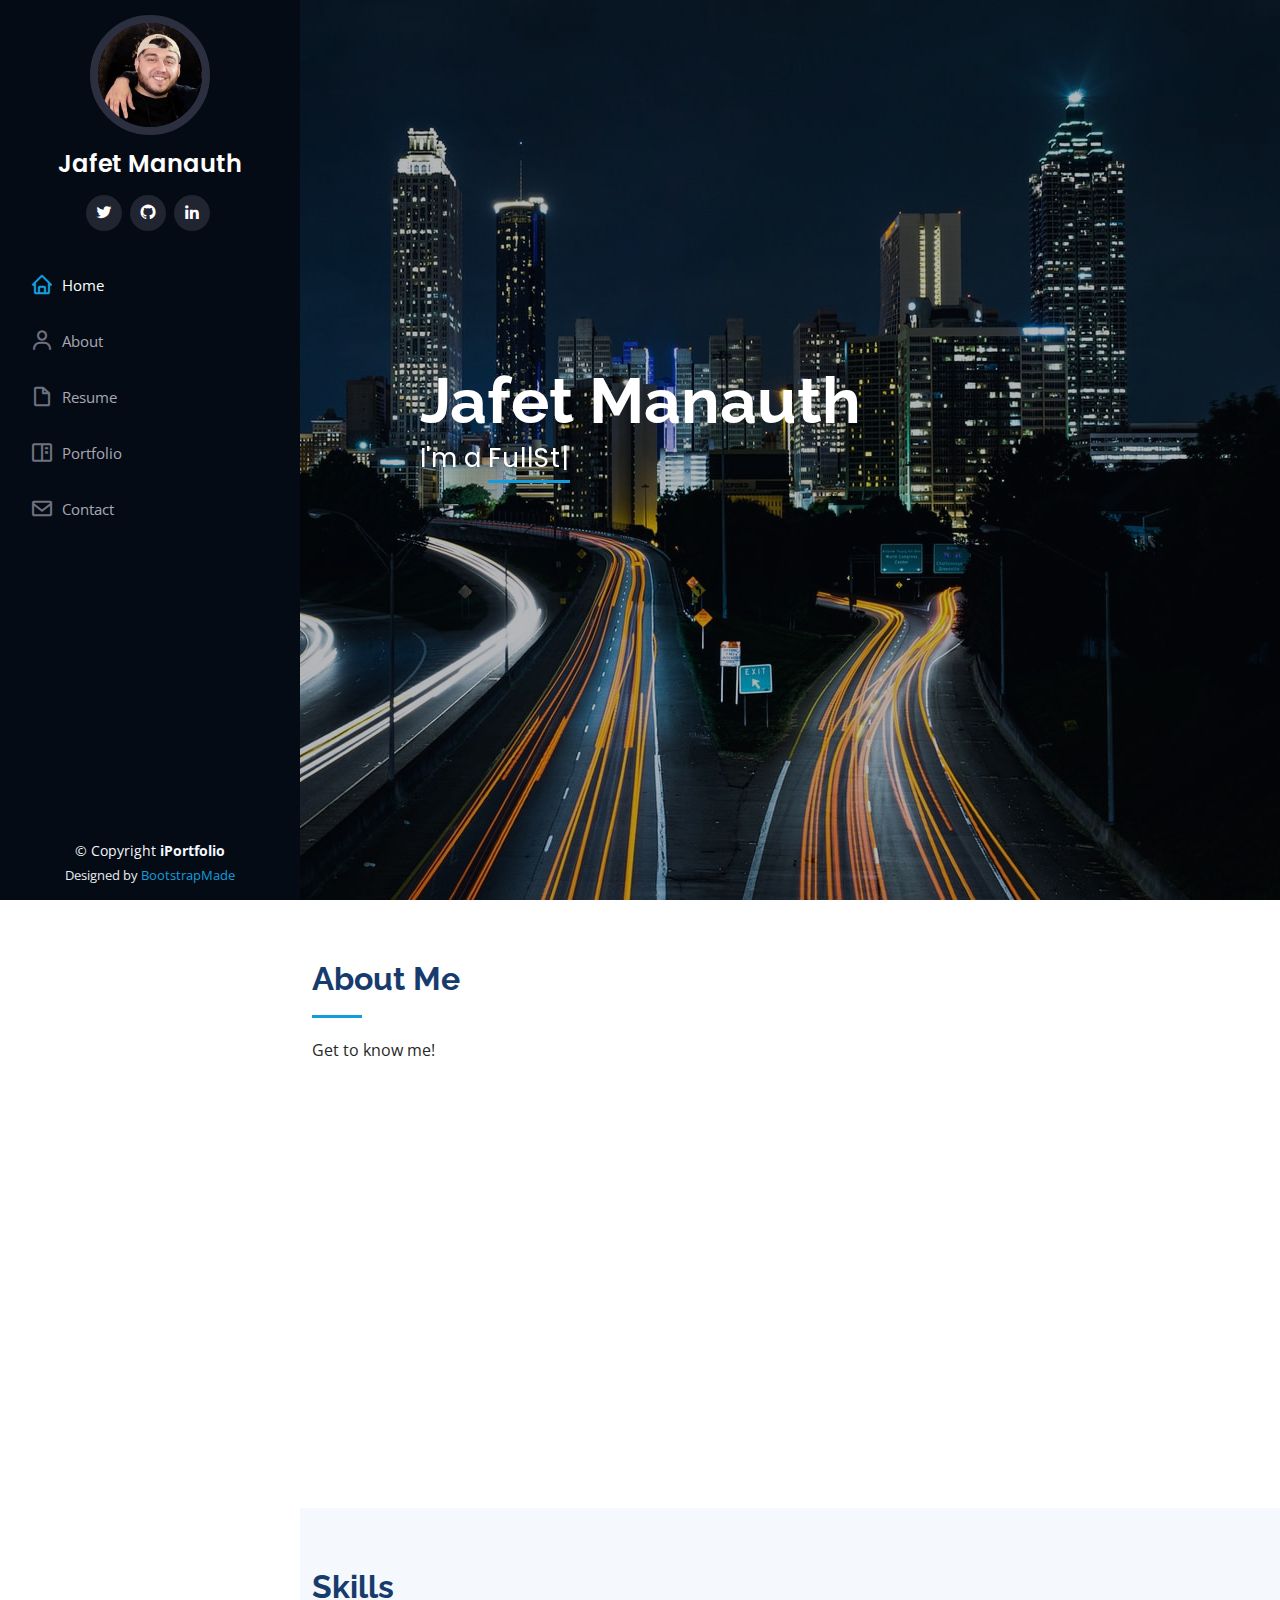
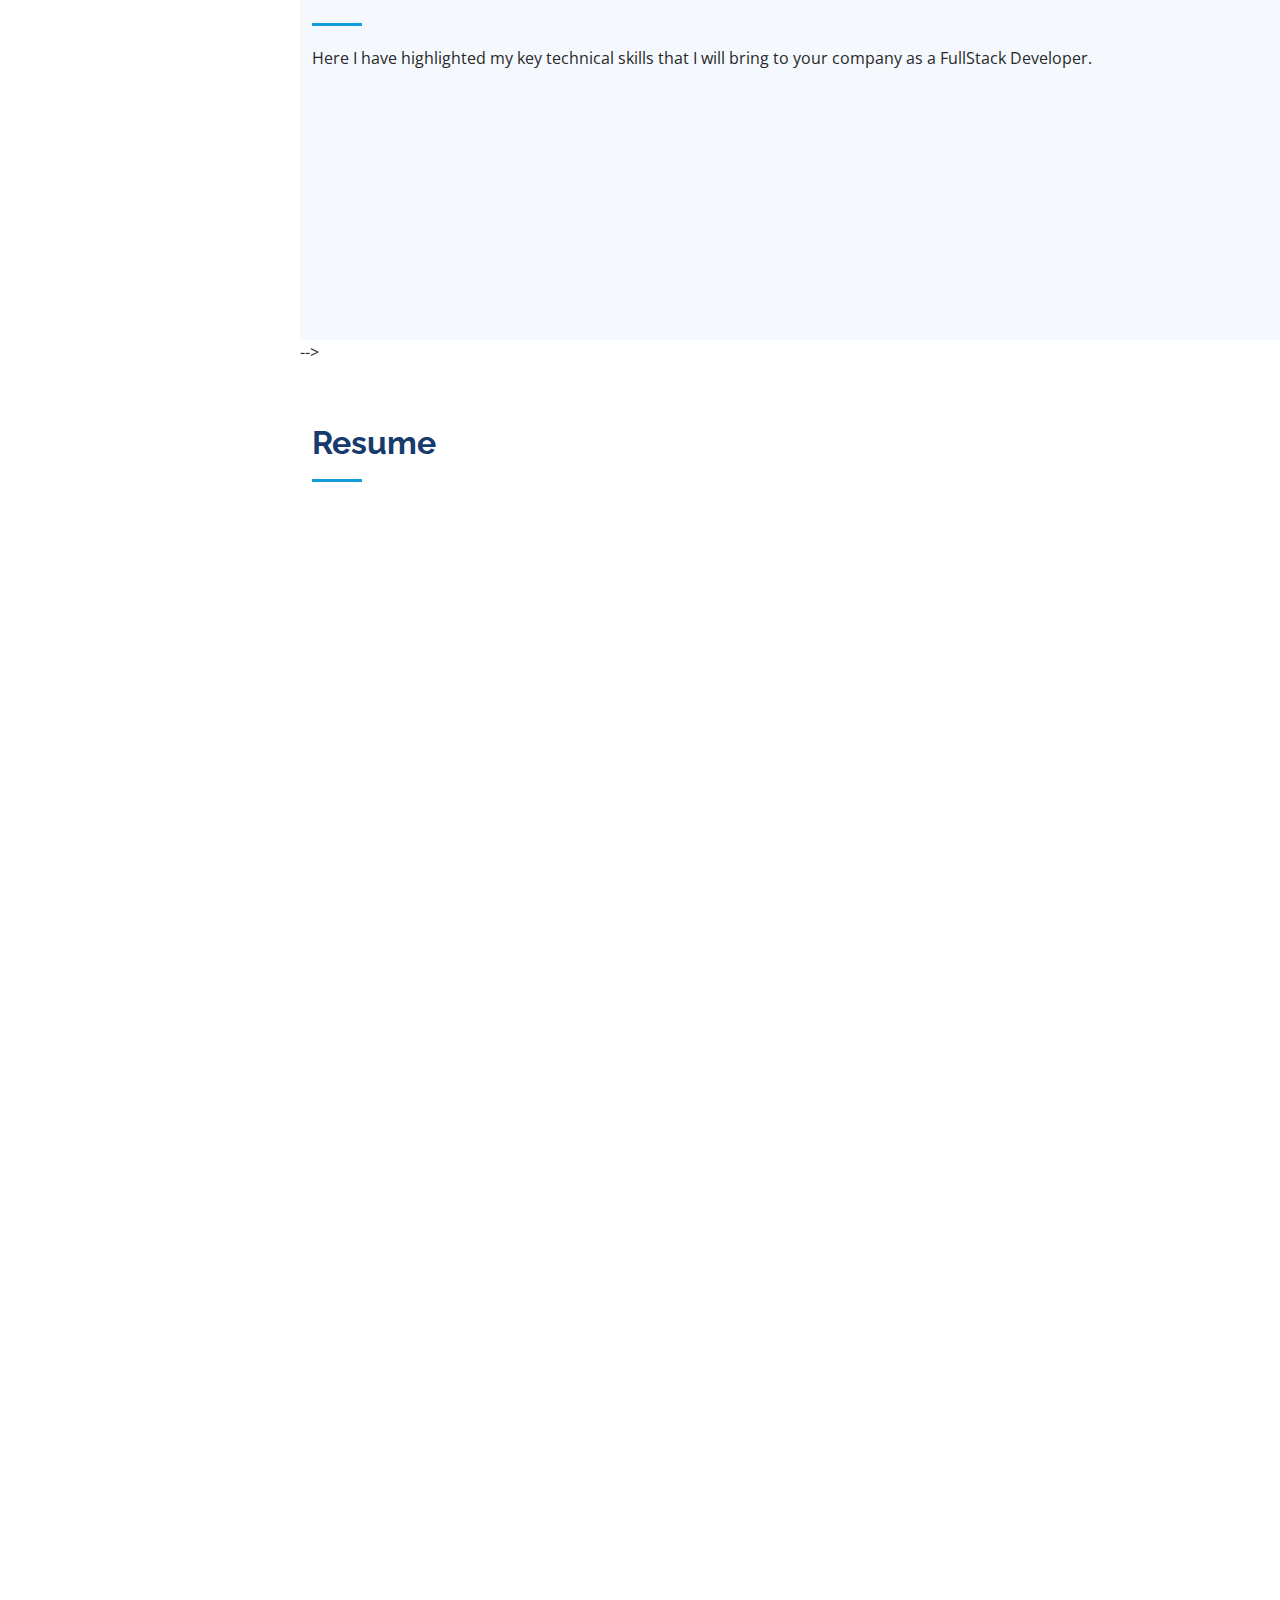
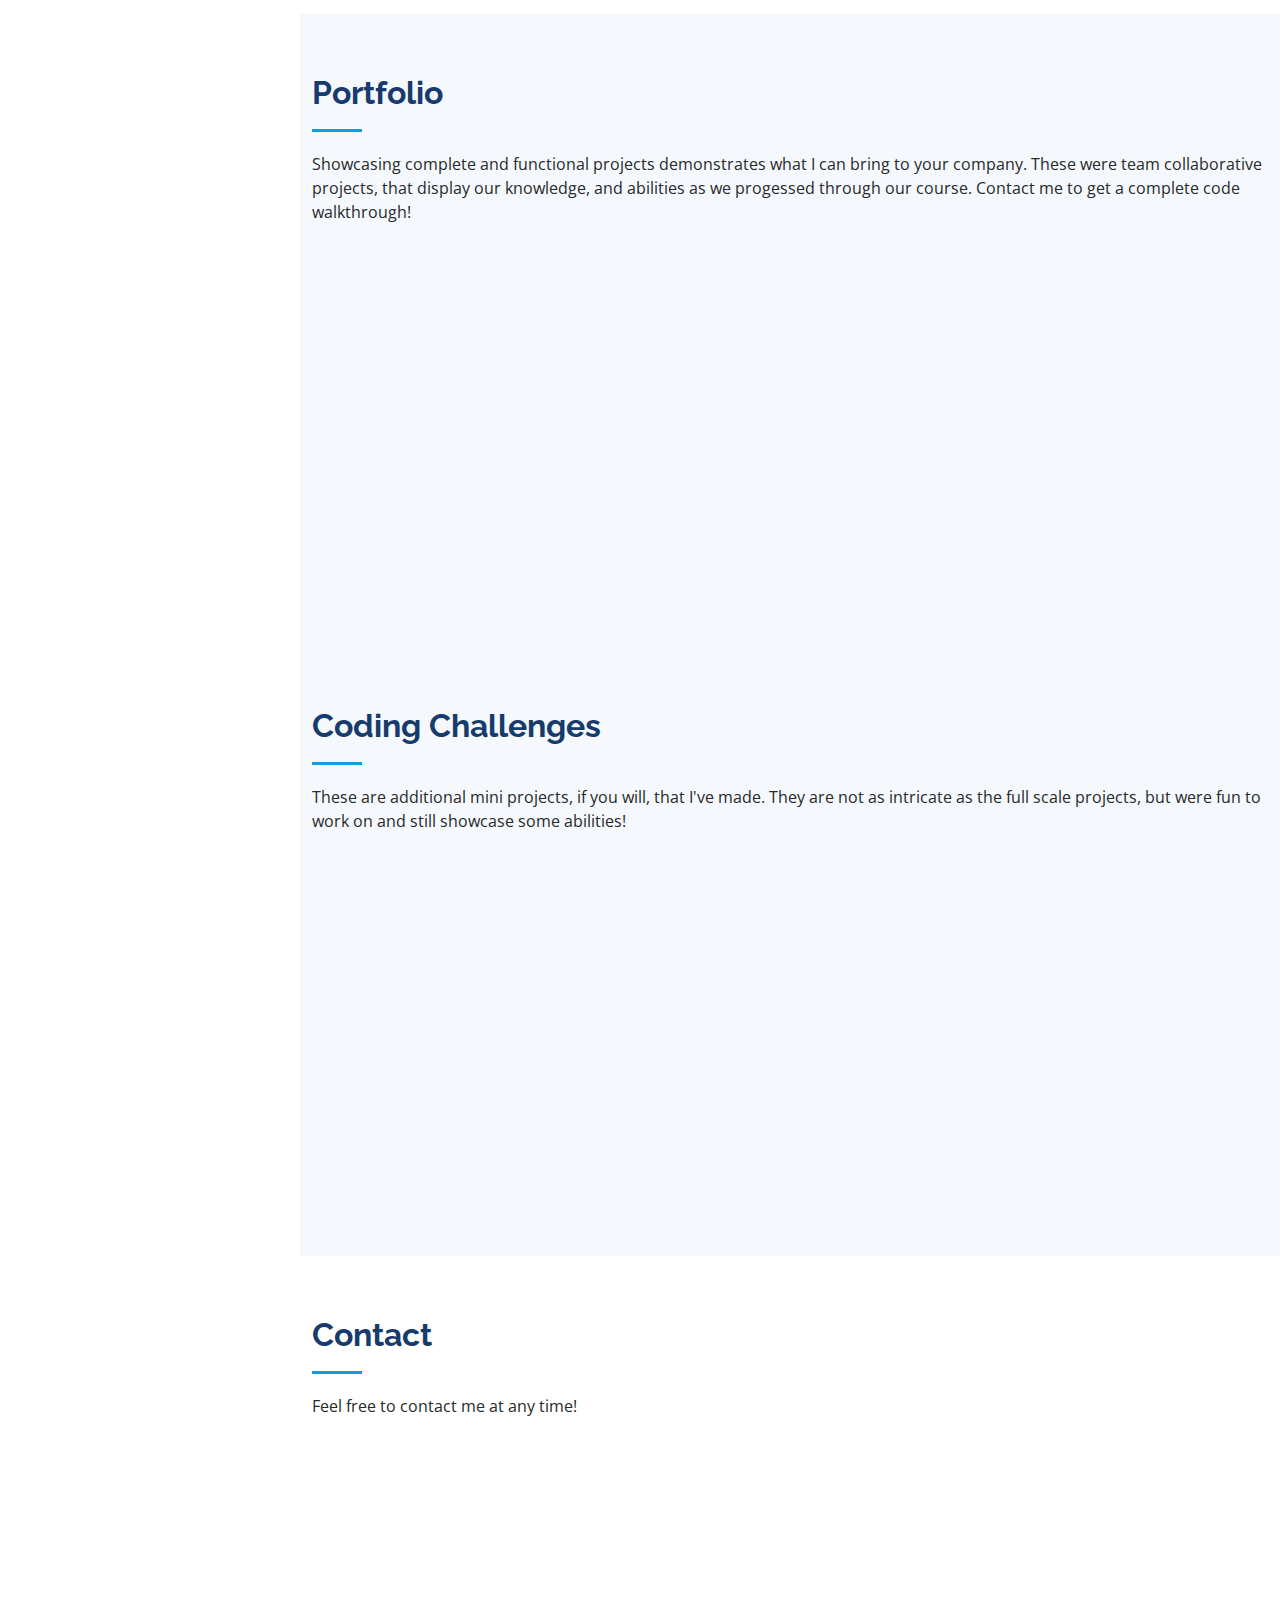
==== commit a7ca14f5: "updated front page of portfolio" ====
--- a/index.html
+++ b/index.html
@@ -60,7 +60,7 @@
           <li><a href="#about" class="nav-link scrollto"><i class="bx bx-user"></i> <span>About</span></a></li>
           <li><a href="#resume" class="nav-link scrollto"><i class="bx bx-file-blank"></i> <span>Resume</span></a></li>
           <li><a href="#portfolio" class="nav-link scrollto"><i class="bx bx-book-content"></i> <span>Portfolio</span></a></li>
-          <li><a href="#services" class="nav-link scrollto"><i class="bx bx-server"></i> <span>Services</span></a></li>
+          <!-- <li><a href="#services" class="nav-link scrollto"><i class="bx bx-server"></i> <span>Services</span></a></li> -->
           <li><a href="#contact" class="nav-link scrollto"><i class="bx bx-envelope"></i> <span>Contact</span></a></li>
         </ul>
       </nav><!-- .nav-menu -->
@@ -422,43 +422,43 @@
 
         <div class="section-title">
           <h2>Portfolio</h2>
-          <p>Magnam dolores commodi suscipit. Necessitatibus eius consequatur ex aliquid fuga eum quidem. Sit sint consectetur velit. Quisquam quos quisquam cupiditate. Et nemo qui impedit suscipit alias ea. Quia fugiat sit in iste officiis commodi quidem hic quas.</p>
-        </div>
-
-        <div class="row" data-aos="fade-up">
+          <p>Showcasing complete and functional projects demonstrates what I can bring to your company. These were team collaborative projects, that display our knowledge, and abilities as we progessed through our course. Contact me to get a complete code walkthrough!</p>
+        </div>
+
+        <!-- <div class="row" data-aos="fade-up">
           <div class="col-lg-12 d-flex justify-content-center">
             <ul id="portfolio-flters">
               <li data-filter="*" class="filter-active">All</li>
-              <li data-filter=".filter-app">App</li>
-              <li data-filter=".filter-card">Card</li>
+              <li data-filter=".filter-app">Projects</li>
+              <li data-filter=".filter-card">Coding Challenges</li>
               <li data-filter=".filter-web">Web</li>
             </ul>
           </div>
-        </div>
+        </div> -->
 
         <div class="row portfolio-container" data-aos="fade-up" data-aos-delay="100">
 
           <div class="col-lg-4 col-md-6 portfolio-item filter-app">
             <div class="portfolio-wrap">
-              <img src="assets/img/portfolio/portfolio-1.jpg" class="img-fluid" alt="">
-              <div class="portfolio-links">
-                <a href="assets/img/portfolio/portfolio-1.jpg" data-gallery="portfolioGallery" class="portfolio-lightbox" title="App 1"><i class="bx bx-plus"></i></a>
-                <a href="portfolio-details.html" title="More Details"><i class="bx bx-link"></i></a>
+              <img src="assets/img/portfolio/Drawing.jpeg" class="img-fluid" alt="">
+              <div class="portfolio-links">
+                <!-- <a href="assets/img/portfolio/portfolio-1.jpg" data-gallery="portfolioGallery" class="portfolio-lightbox" title="App 1"><i class="bx bx-plus"></i></a> -->
+                <a href="portfolio-details.html" title="More Details"><i class="bx">Check it Out!</i></a>
               </div>
             </div>
           </div>
 
           <div class="col-lg-4 col-md-6 portfolio-item filter-web">
             <div class="portfolio-wrap">
-              <img src="assets/img/portfolio/portfolio-2.jpg" class="img-fluid" alt="">
-              <div class="portfolio-links">
-                <a href="assets/img/portfolio/portfolio-2.jpg" data-gallery="portfolioGallery" class="portfolio-lightbox" title="Web 3"><i class="bx bx-plus"></i></a>
-                <a href="portfolio-details.html" title="More Details"><i class="bx bx-link"></i></a>
-              </div>
-            </div>
-          </div>
-
-          <div class="col-lg-4 col-md-6 portfolio-item filter-app">
+              <img src="assets/img/portfolio/Drawing2.jpeg" class="img-fluid" alt="">
+              <div class="portfolio-links">
+                <!-- <a href="assets/img/portfolio/portfolio-2.jpg" data-gallery="portfolioGallery" class="portfolio-lightbox" title="Web 3"><i class="bx bx-plus"></i></a> -->
+                <a href="portfolio-details.html" title="More Details"><i class="bx">Check it Out!</i></a>
+              </div>
+            </div>
+          </div>
+
+          <!-- <div class="col-lg-4 col-md-6 portfolio-item filter-app">
             <div class="portfolio-wrap">
               <img src="assets/img/portfolio/portfolio-3.jpg" class="img-fluid" alt="">
               <div class="portfolio-links">
@@ -466,9 +466,9 @@
                 <a href="portfolio-details.html" title="More Details"><i class="bx bx-link"></i></a>
               </div>
             </div>
-          </div>
-
-          <div class="col-lg-4 col-md-6 portfolio-item filter-card">
+          </div> -->
+
+          <!-- <div class="col-lg-4 col-md-6 portfolio-item filter-card">
             <div class="portfolio-wrap">
               <img src="assets/img/portfolio/portfolio-4.jpg" class="img-fluid" alt="">
               <div class="portfolio-links">
@@ -476,9 +476,9 @@
                 <a href="portfolio-details.html" title="More Details"><i class="bx bx-link"></i></a>
               </div>
             </div>
-          </div>
-
-          <div class="col-lg-4 col-md-6 portfolio-item filter-web">
+          </div> -->
+
+          <!-- <div class="col-lg-4 col-md-6 portfolio-item filter-web">
             <div class="portfolio-wrap">
               <img src="assets/img/portfolio/portfolio-5.jpg" class="img-fluid" alt="">
               <div class="portfolio-links">
@@ -486,9 +486,9 @@
                 <a href="portfolio-details.html" title="More Details"><i class="bx bx-link"></i></a>
               </div>
             </div>
-          </div>
-
-          <div class="col-lg-4 col-md-6 portfolio-item filter-app">
+          </div> -->
+
+          <!-- <div class="col-lg-4 col-md-6 portfolio-item filter-app">
             <div class="portfolio-wrap">
               <img src="assets/img/portfolio/portfolio-6.jpg" class="img-fluid" alt="">
               <div class="portfolio-links">
@@ -496,9 +496,9 @@
                 <a href="portfolio-details.html" title="More Details"><i class="bx bx-link"></i></a>
               </div>
             </div>
-          </div>
-
-          <div class="col-lg-4 col-md-6 portfolio-item filter-card">
+          </div> -->
+
+          <!-- <div class="col-lg-4 col-md-6 portfolio-item filter-card">
             <div class="portfolio-wrap">
               <img src="assets/img/portfolio/portfolio-7.jpg" class="img-fluid" alt="">
               <div class="portfolio-links">
@@ -506,9 +506,9 @@
                 <a href="portfolio-details.html" title="More Details"><i class="bx bx-link"></i></a>
               </div>
             </div>
-          </div>
-
-          <div class="col-lg-4 col-md-6 portfolio-item filter-card">
+          </div> -->
+
+          <!-- <div class="col-lg-4 col-md-6 portfolio-item filter-card">
             <div class="portfolio-wrap">
               <img src="assets/img/portfolio/portfolio-8.jpg" class="img-fluid" alt="">
               <div class="portfolio-links">
@@ -516,9 +516,9 @@
                 <a href="portfolio-details.html" title="More Details"><i class="bx bx-link"></i></a>
               </div>
             </div>
-          </div>
-
-          <div class="col-lg-4 col-md-6 portfolio-item filter-web">
+          </div> -->
+
+          <!-- <div class="col-lg-4 col-md-6 portfolio-item filter-web">
             <div class="portfolio-wrap">
               <img src="assets/img/portfolio/portfolio-9.jpg" class="img-fluid" alt="">
               <div class="portfolio-links">
@@ -526,7 +526,7 @@
                 <a href="portfolio-details.html" title="More Details"><i class="bx bx-link"></i></a>
               </div>
             </div>
-          </div>
+          </div> -->
 
         </div>
 
@@ -534,9 +534,125 @@
     </section>
     
     <!-- End Portfolio Section -->
-
+<!--====== Coding Challenges Section =======-->
+<section id="portfolio" class="portfolio section-bg">
+  <div class="container">
+
+    <div class="section-title">
+      <h2>Coding Challenges</h2>
+      <p>These are additional mini projects, if you will, that I've made. They are not as intricate as the full scale projects, but were fun to work on and still showcase some abilities!  </p>
+    </div>
+
+    <!-- <div class="row" data-aos="fade-up">
+      <div class="col-lg-12 d-flex justify-content-center">
+        <ul id="portfolio-flters">
+          <li data-filter="*" class="filter-active">All</li>
+          <li data-filter=".filter-app">Projects</li>
+          <li data-filter=".filter-card">Coding Challenges</li>
+          <li data-filter=".filter-web">Web</li>
+        </ul>
+      </div>
+    </div> -->
+
+    <div class="row portfolio-container" data-aos="fade-up" data-aos-delay="100">
+
+      <div class="col-lg-4 col-md-6 portfolio-item filter-app">
+        <div class="portfolio-wrap">
+          <img src="assets/img/portfolio/weather.jpeg" class="img-fluid" alt="">
+          <div class="portfolio-links">
+            <!-- <a href="assets/img/portfolio/portfolio-1.jpg" data-gallery="portfolioGallery" class="portfolio-lightbox" title="App 1"><i class="bx bx-plus"></i></a> -->
+            <a href="portfolio-details.html" title="More Details"><i class="bx"> Check it out! </i></a>
+          </div>
+        </div>
+      </div>
+
+      <div class="col-lg-4 col-md-6 portfolio-item filter-web">
+        <div class="portfolio-wrap">
+          <img src="assets/img/portfolio/scheduler.jpeg" class="img-fluid" alt="">
+          <div class="portfolio-links">
+            <!-- <a href="assets/img/portfolio/portfolio-2.jpg" data-gallery="portfolioGallery" class="portfolio-lightbox" title="Web 3"><i class="bx bx-plus"></i></a> -->
+            <a href="portfolio-details.html" title="More Details"><i class="bx">Check it out! </i></a>          
+          </div>
+        </div>
+      </div>
+
+      <!-- <div class="col-lg-4 col-md-6 portfolio-item filter-app">
+        <div class="portfolio-wrap">
+          <img src="assets/img/portfolio/portfolio-3.jpg" class="img-fluid" alt="">
+          <div class="portfolio-links">
+            <a href="assets/img/portfolio/portfolio-3.jpg" data-gallery="portfolioGallery" class="portfolio-lightbox" title="App 2"><i class="bx bx-plus"></i></a>
+            <a href="portfolio-details.html" title="More Details"><i class="bx bx-link"></i></a>
+          </div>
+        </div>
+      </div> -->
+
+      <!-- <div class="col-lg-4 col-md-6 portfolio-item filter-card">
+        <div class="portfolio-wrap">
+          <img src="assets/img/portfolio/portfolio-4.jpg" class="img-fluid" alt="">
+          <div class="portfolio-links">
+            <a href="assets/img/portfolio/portfolio-4.jpg" data-gallery="portfolioGallery" class="portfolio-lightbox" title="Card 2"><i class="bx bx-plus"></i></a>
+            <a href="portfolio-details.html" title="More Details"><i class="bx bx-link"></i></a>
+          </div>
+        </div>
+      </div> -->
+
+      <!-- <div class="col-lg-4 col-md-6 portfolio-item filter-web">
+        <div class="portfolio-wrap">
+          <img src="assets/img/portfolio/portfolio-5.jpg" class="img-fluid" alt="">
+          <div class="portfolio-links">
+            <a href="assets/img/portfolio/portfolio-5.jpg" data-gallery="portfolioGallery" class="portfolio-lightbox" title="Web 2"><i class="bx bx-plus"></i></a>
+            <a href="portfolio-details.html" title="More Details"><i class="bx bx-link"></i></a>
+          </div>
+        </div>
+      </div> -->
+
+      <!-- <div class="col-lg-4 col-md-6 portfolio-item filter-app">
+        <div class="portfolio-wrap">
+          <img src="assets/img/portfolio/portfolio-6.jpg" class="img-fluid" alt="">
+          <div class="portfolio-links">
+            <a href="assets/img/portfolio/portfolio-6.jpg" data-gallery="portfolioGallery" class="portfolio-lightbox" title="App 3"><i class="bx bx-plus"></i></a>
+            <a href="portfolio-details.html" title="More Details"><i class="bx bx-link"></i></a>
+          </div>
+        </div>
+      </div> -->
+
+      <!-- <div class="col-lg-4 col-md-6 portfolio-item filter-card">
+        <div class="portfolio-wrap">
+          <img src="assets/img/portfolio/portfolio-7.jpg" class="img-fluid" alt="">
+          <div class="portfolio-links">
+            <a href="assets/img/portfolio/portfolio-7.jpg" data-gallery="portfolioGallery" class="portfolio-lightbox" title="Card 1"><i class="bx bx-plus"></i></a>
+            <a href="portfolio-details.html" title="More Details"><i class="bx bx-link"></i></a>
+          </div>
+        </div>
+      </div> -->
+
+      <!-- <div class="col-lg-4 col-md-6 portfolio-item filter-card">
+        <div class="portfolio-wrap">
+          <img src="assets/img/portfolio/portfolio-8.jpg" class="img-fluid" alt="">
+          <div class="portfolio-links">
+            <a href="assets/img/portfolio/portfolio-8.jpg" data-gallery="portfolioGallery" class="portfolio-lightbox" title="Card 3"><i class="bx bx-plus"></i></a>
+            <a href="portfolio-details.html" title="More Details"><i class="bx bx-link"></i></a>
+          </div>
+        </div>
+      </div> -->
+
+      <!-- <div class="col-lg-4 col-md-6 portfolio-item filter-web">
+        <div class="portfolio-wrap">
+          <img src="assets/img/portfolio/portfolio-9.jpg" class="img-fluid" alt="">
+          <div class="portfolio-links">
+            <a href="assets/img/portfolio/portfolio-9.jpg" data-gallery="portfolioGallery" class="portfolio-lightbox" title="Web 3"><i class="bx bx-plus"></i></a>
+            <a href="portfolio-details.html" title="More Details"><i class="bx bx-link"></i></a>
+          </div>
+        </div>
+      </div> -->
+
+    </div>
+
+  </div>
+</section>
+<!-- End Coding Challenges-->
     <!-- ======= Services Section ======= -->
-    <section id="services" class="services">
+    <!-- <section id="services" class="services">
       <div class="container">
 
         <div class="section-title">
@@ -578,10 +694,11 @@
         </div>
 
       </div>
-    </section><!-- End Services Section -->
+    </section> -->
+    <!-- End Services Section -->
 
     <!-- ======= Testimonials Section ======= -->
-    <section id="testimonials" class="testimonials section-bg">
+    <!-- <section id="testimonials" class="testimonials section-bg">
       <div class="container">
 
         <div class="section-title">
@@ -603,7 +720,7 @@
                 <h3>Saul Goodman</h3>
                 <h4>Ceo &amp; Founder</h4>
               </div>
-            </div><!-- End testimonial item -->
+            </div>
 
             <div class="swiper-slide">
               <div class="testimonial-item" data-aos="fade-up" data-aos-delay="100">
@@ -616,7 +733,7 @@
                 <h3>Sara Wilsson</h3>
                 <h4>Designer</h4>
               </div>
-            </div><!-- End testimonial item -->
+            </div>
 
             <div class="swiper-slide">
               <div class="testimonial-item" data-aos="fade-up" data-aos-delay="200">
@@ -629,7 +746,7 @@
                 <h3>Jena Karlis</h3>
                 <h4>Store Owner</h4>
               </div>
-            </div><!-- End testimonial item -->
+            </div>
 
             <div class="swiper-slide">
               <div class="testimonial-item" data-aos="fade-up" data-aos-delay="300">
@@ -642,7 +759,7 @@
                 <h3>Matt Brandon</h3>
                 <h4>Freelancer</h4>
               </div>
-            </div><!-- End testimonial item -->
+            </div>
 
             <div class="swiper-slide">
               <div class="testimonial-item" data-aos="fade-up" data-aos-delay="400">
@@ -655,14 +772,15 @@
                 <h3>John Larson</h3>
                 <h4>Entrepreneur</h4>
               </div>
-            </div><!-- End testimonial item -->
+            </div>
 
           </div>
           <div class="swiper-pagination"></div>
         </div>
 
       </div>
-    </section><!-- End Testimonials Section -->
+    </section> -->
+    <!-- End Testimonials Section -->
 
     <!-- ======= Contact Section ======= -->
     <section id="contact" class="contact">
@@ -670,37 +788,37 @@
 
         <div class="section-title">
           <h2>Contact</h2>
-          <p>Magnam dolores commodi suscipit. Necessitatibus eius consequatur ex aliquid fuga eum quidem. Sit sint consectetur velit. Quisquam quos quisquam cupiditate. Et nemo qui impedit suscipit alias ea. Quia fugiat sit in iste officiis commodi quidem hic quas.</p>
+          <p>Feel free to contact me at any time!</p>
         </div>
 
         <div class="row" data-aos="fade-in">
 
-          <div class="col-lg-5 d-flex align-items-stretch">
+          <div class="col-lg-12 d-flex align-items-stretch">
             <div class="info">
               <div class="address">
                 <i class="bi bi-geo-alt"></i>
                 <h4>Location:</h4>
-                <p>A108 Adam Street, New York, NY 535022</p>
+                <p>San Marcos, TX</p>
               </div>
 
               <div class="email">
                 <i class="bi bi-envelope"></i>
                 <h4>Email:</h4>
-                <p>info@example.com</p>
+                <p>jafet.manauth@hotmail.com</p>
               </div>
 
               <div class="phone">
                 <i class="bi bi-phone"></i>
                 <h4>Call:</h4>
-                <p>+1 5589 55488 55s</p>
-              </div>
-
-              <iframe src="https://www.google.com/maps/embed?pb=!1m14!1m8!1m3!1d12097.433213460943!2d-74.0062269!3d40.7101282!3m2!1i1024!2i768!4f13.1!3m3!1m2!1s0x0%3A0xb89d1fe6bc499443!2sDowntown+Conference+Center!5e0!3m2!1smk!2sbg!4v1539943755621" frameborder="0" style="border:0; width: 100%; height: 290px;" allowfullscreen></iframe>
-            </div>
-
-          </div>
-
-          <div class="col-lg-7 mt-5 mt-lg-0 d-flex align-items-stretch">
+                <p>(512) 210-6252</p>
+              </div>
+
+              <!-- <iframe src="https://www.google.com/maps/embed?pb=!1m14!1m8!1m3!1d12097.433213460943!2d-74.0062269!3d40.7101282!3m2!1i1024!2i768!4f13.1!3m3!1m2!1s0x0%3A0xb89d1fe6bc499443!2sDowntown+Conference+Center!5e0!3m2!1smk!2sbg!4v1539943755621" frameborder="0" style="border:0; width: 100%; height: 290px;" allowfullscreen></iframe> -->
+            </div>
+
+          </div>
+
+          <!-- <div class="col-lg-7 mt-5 mt-lg-0 d-flex align-items-stretch">
             <form action="forms/contact.php" method="post" role="form" class="php-email-form">
               <div class="row">
                 <div class="form-group col-md-6">
@@ -727,7 +845,7 @@
               </div>
               <div class="text-center"><button type="submit">Send Message</button></div>
             </form>
-          </div>
+          </div> -->
 
         </div>
 
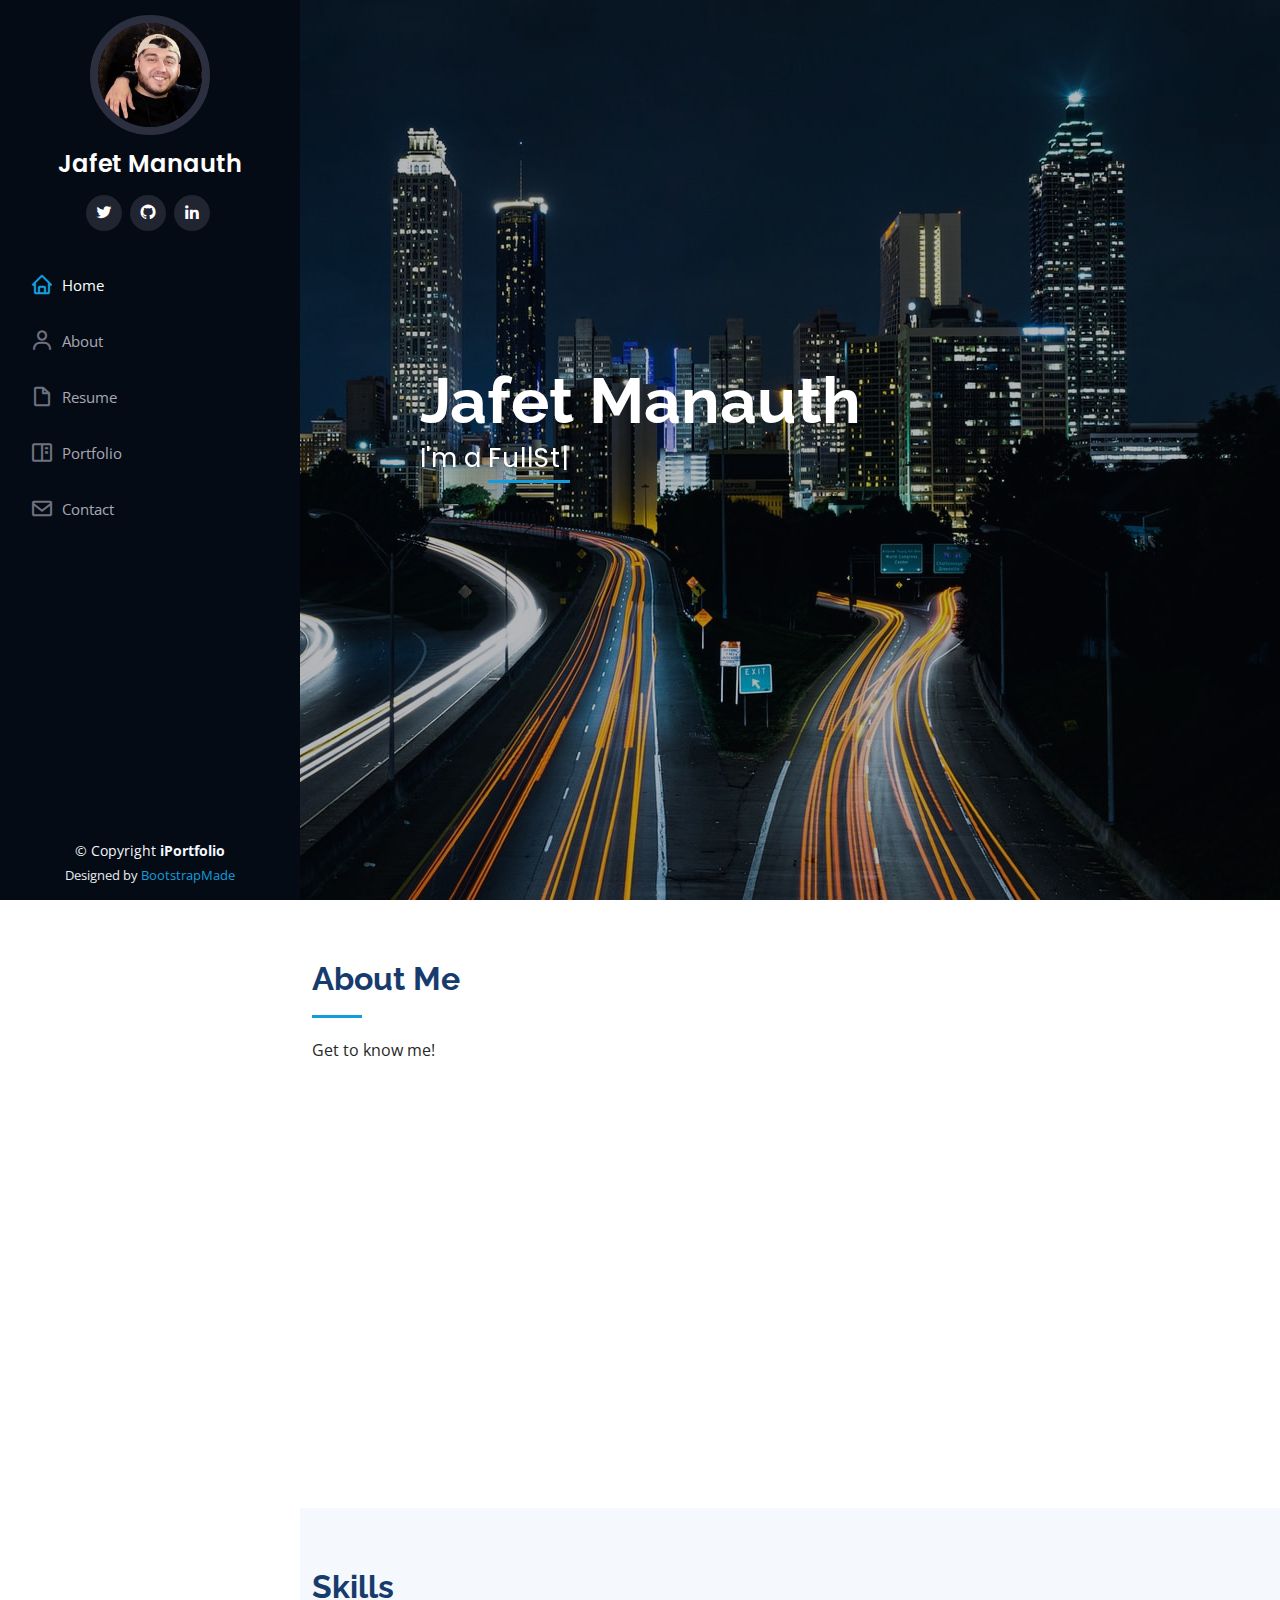
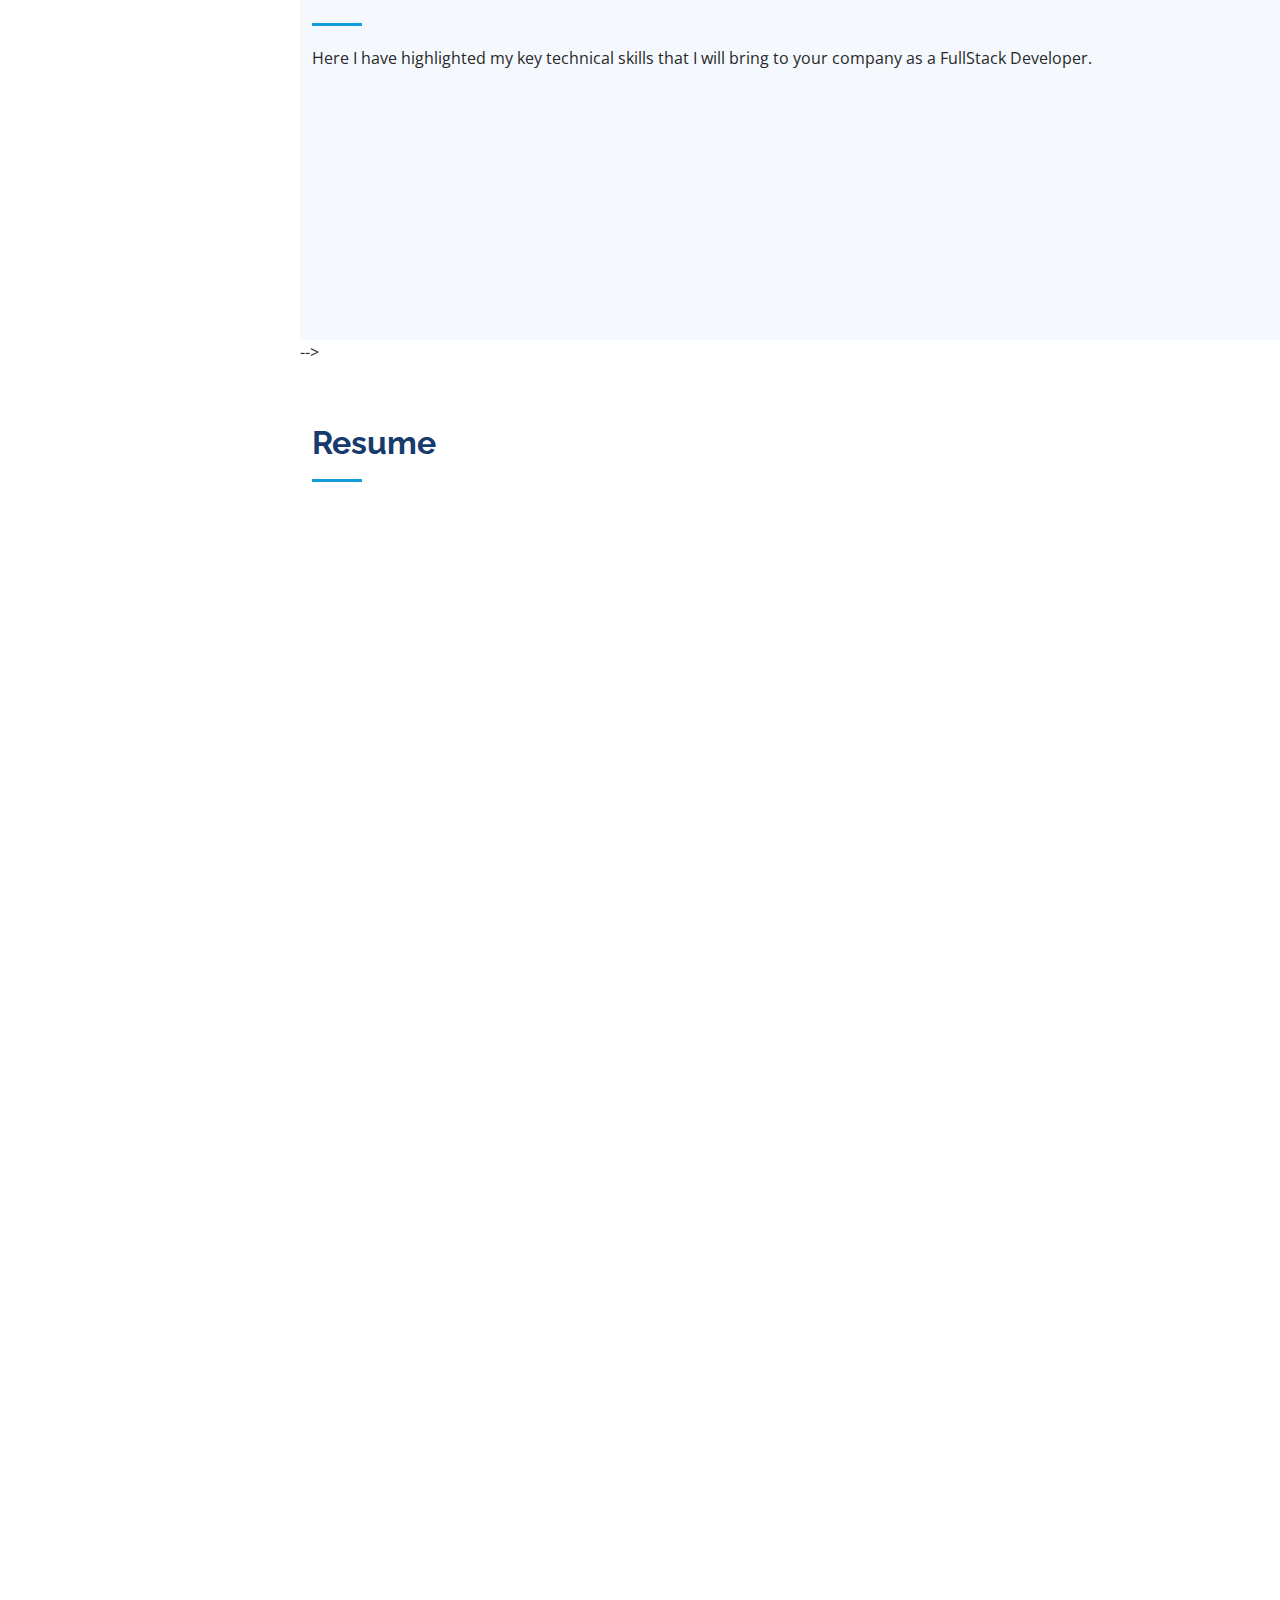
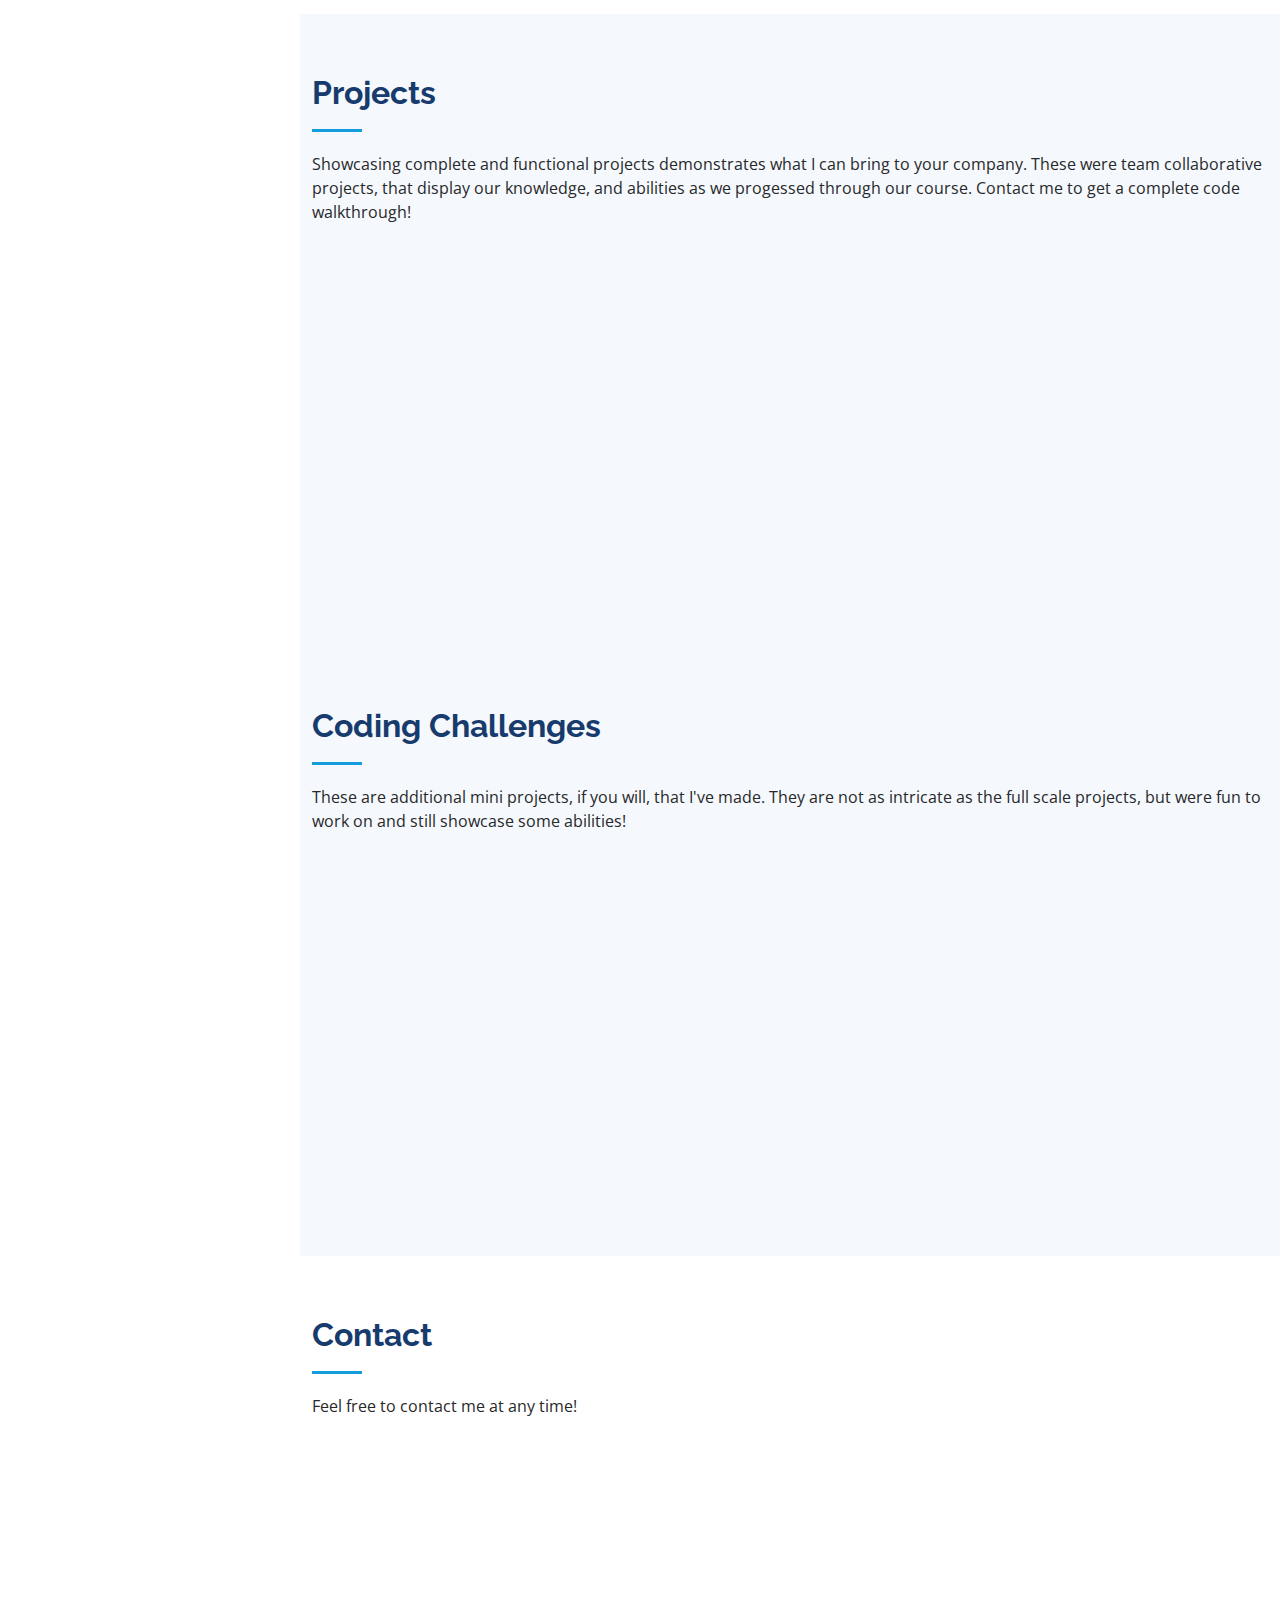
==== commit a4d040d1: "completed project and challenges pages" ====
--- a/index.html
+++ b/index.html
@@ -48,9 +48,9 @@
         <img src="assets/img/Jafet.jpg" alt="" class="img-fluid rounded-circle">
         <h1 class="text-light"><a href="index.html">Jafet Manauth</a></h1>
         <div class="social-links mt-3 text-center">
-          <a href="#" class="twitter"><i class="bx bxl-twitter"></i></a>
-          <a href="#" class="github"><i class="bx bxl-github"></i></a>
-          <a href="#" class="linkedin"><i class="bx bxl-linkedin"></i></a>
+          <a href="https://twitter.com/jafetmanauth" class="twitter" target="_a"><i class="bx bxl-twitter"></i></a>
+          <a href="https://github.com/JManauth" class="github" target="_a"><i class="bx bxl-github"></i></a>
+          <a href="https://www.linkedin.com/in/jafet-manauth-19aa4698/" class="linkedin" target="_a"><i class="bx bxl-linkedin"></i></a>
         </div>
       </div>
 
@@ -421,7 +421,7 @@
       <div class="container">
 
         <div class="section-title">
-          <h2>Portfolio</h2>
+          <h2>Projects</h2>
           <p>Showcasing complete and functional projects demonstrates what I can bring to your company. These were team collaborative projects, that display our knowledge, and abilities as we progessed through our course. Contact me to get a complete code walkthrough!</p>
         </div>
 
@@ -443,7 +443,7 @@
               <img src="assets/img/portfolio/Drawing.jpeg" class="img-fluid" alt="">
               <div class="portfolio-links">
                 <!-- <a href="assets/img/portfolio/portfolio-1.jpg" data-gallery="portfolioGallery" class="portfolio-lightbox" title="App 1"><i class="bx bx-plus"></i></a> -->
-                <a href="portfolio-details.html" title="More Details"><i class="bx">Check it Out!</i></a>
+                <a href="cryptocashnews-details.html" title="More Details"><i class="bx">Check it Out!</i></a>
               </div>
             </div>
           </div>
@@ -453,7 +453,7 @@
               <img src="assets/img/portfolio/Drawing2.jpeg" class="img-fluid" alt="">
               <div class="portfolio-links">
                 <!-- <a href="assets/img/portfolio/portfolio-2.jpg" data-gallery="portfolioGallery" class="portfolio-lightbox" title="Web 3"><i class="bx bx-plus"></i></a> -->
-                <a href="portfolio-details.html" title="More Details"><i class="bx">Check it Out!</i></a>
+                <a href="schooly-details.html" title="More Details"><i class="bx">Check it Out!</i></a>
               </div>
             </div>
           </div>
@@ -561,7 +561,7 @@
           <img src="assets/img/portfolio/weather.jpeg" class="img-fluid" alt="">
           <div class="portfolio-links">
             <!-- <a href="assets/img/portfolio/portfolio-1.jpg" data-gallery="portfolioGallery" class="portfolio-lightbox" title="App 1"><i class="bx bx-plus"></i></a> -->
-            <a href="portfolio-details.html" title="More Details"><i class="bx"> Check it out! </i></a>
+            <a href="weatherwidget-details.html" title="More Details"><i class="bx"> Check it out! </i></a>
           </div>
         </div>
       </div>
@@ -571,7 +571,7 @@
           <img src="assets/img/portfolio/scheduler.jpeg" class="img-fluid" alt="">
           <div class="portfolio-links">
             <!-- <a href="assets/img/portfolio/portfolio-2.jpg" data-gallery="portfolioGallery" class="portfolio-lightbox" title="Web 3"><i class="bx bx-plus"></i></a> -->
-            <a href="portfolio-details.html" title="More Details"><i class="bx">Check it out! </i></a>          
+            <a href="schedulemaker-details.html" title="More Details"><i class="bx">Check it out!</i></a>          
           </div>
         </div>
       </div>
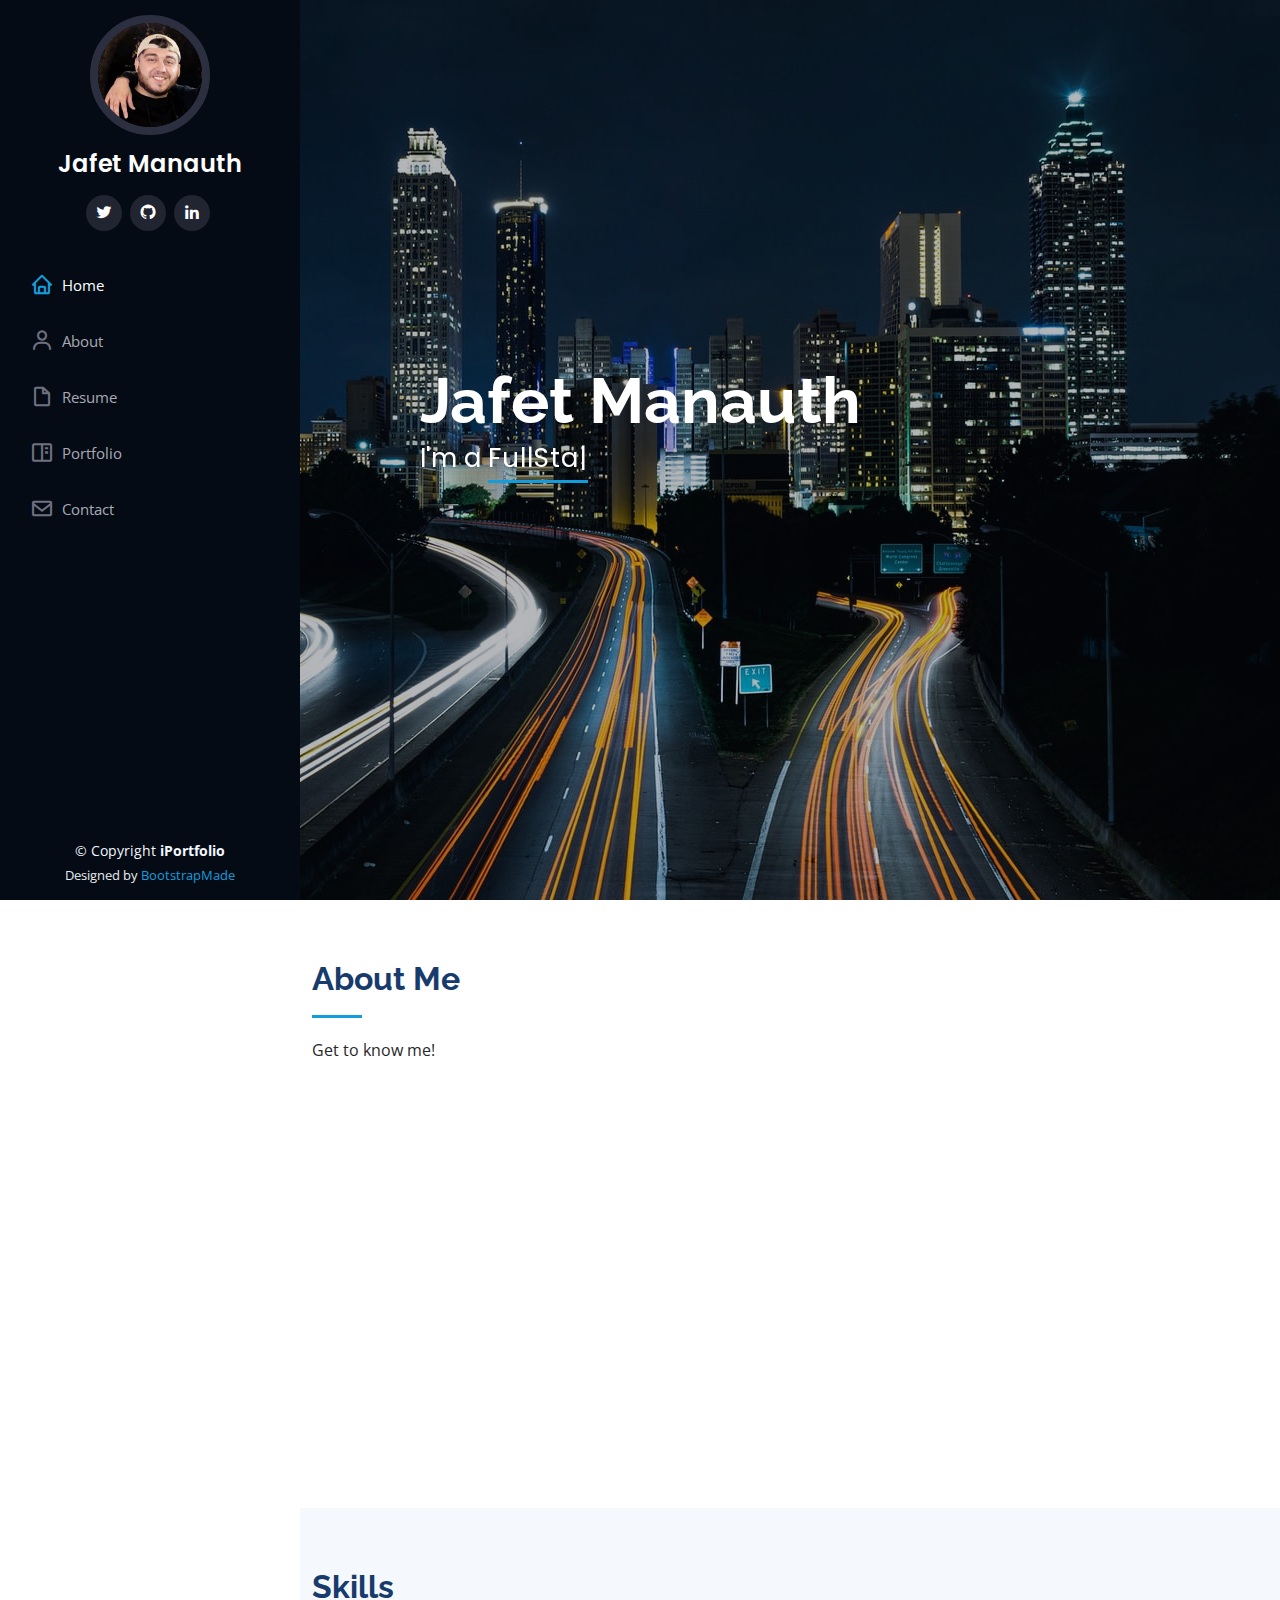
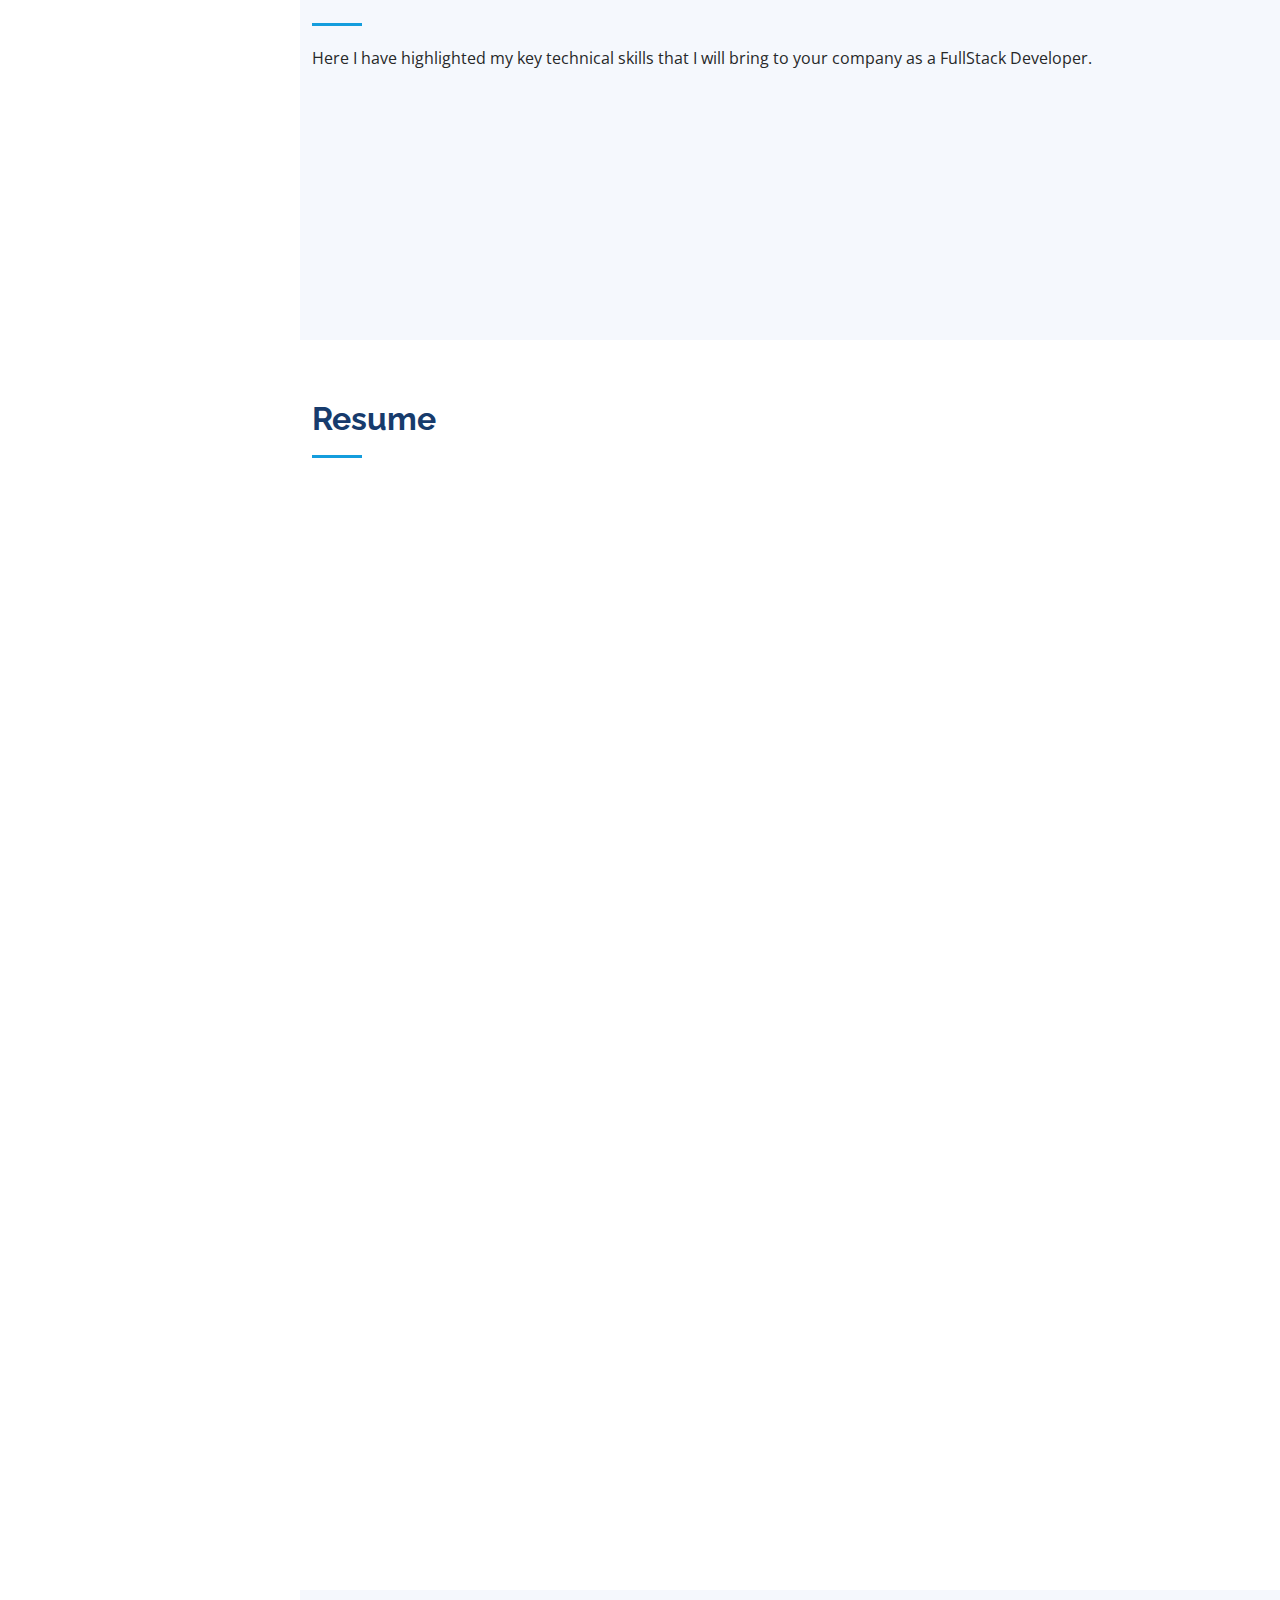
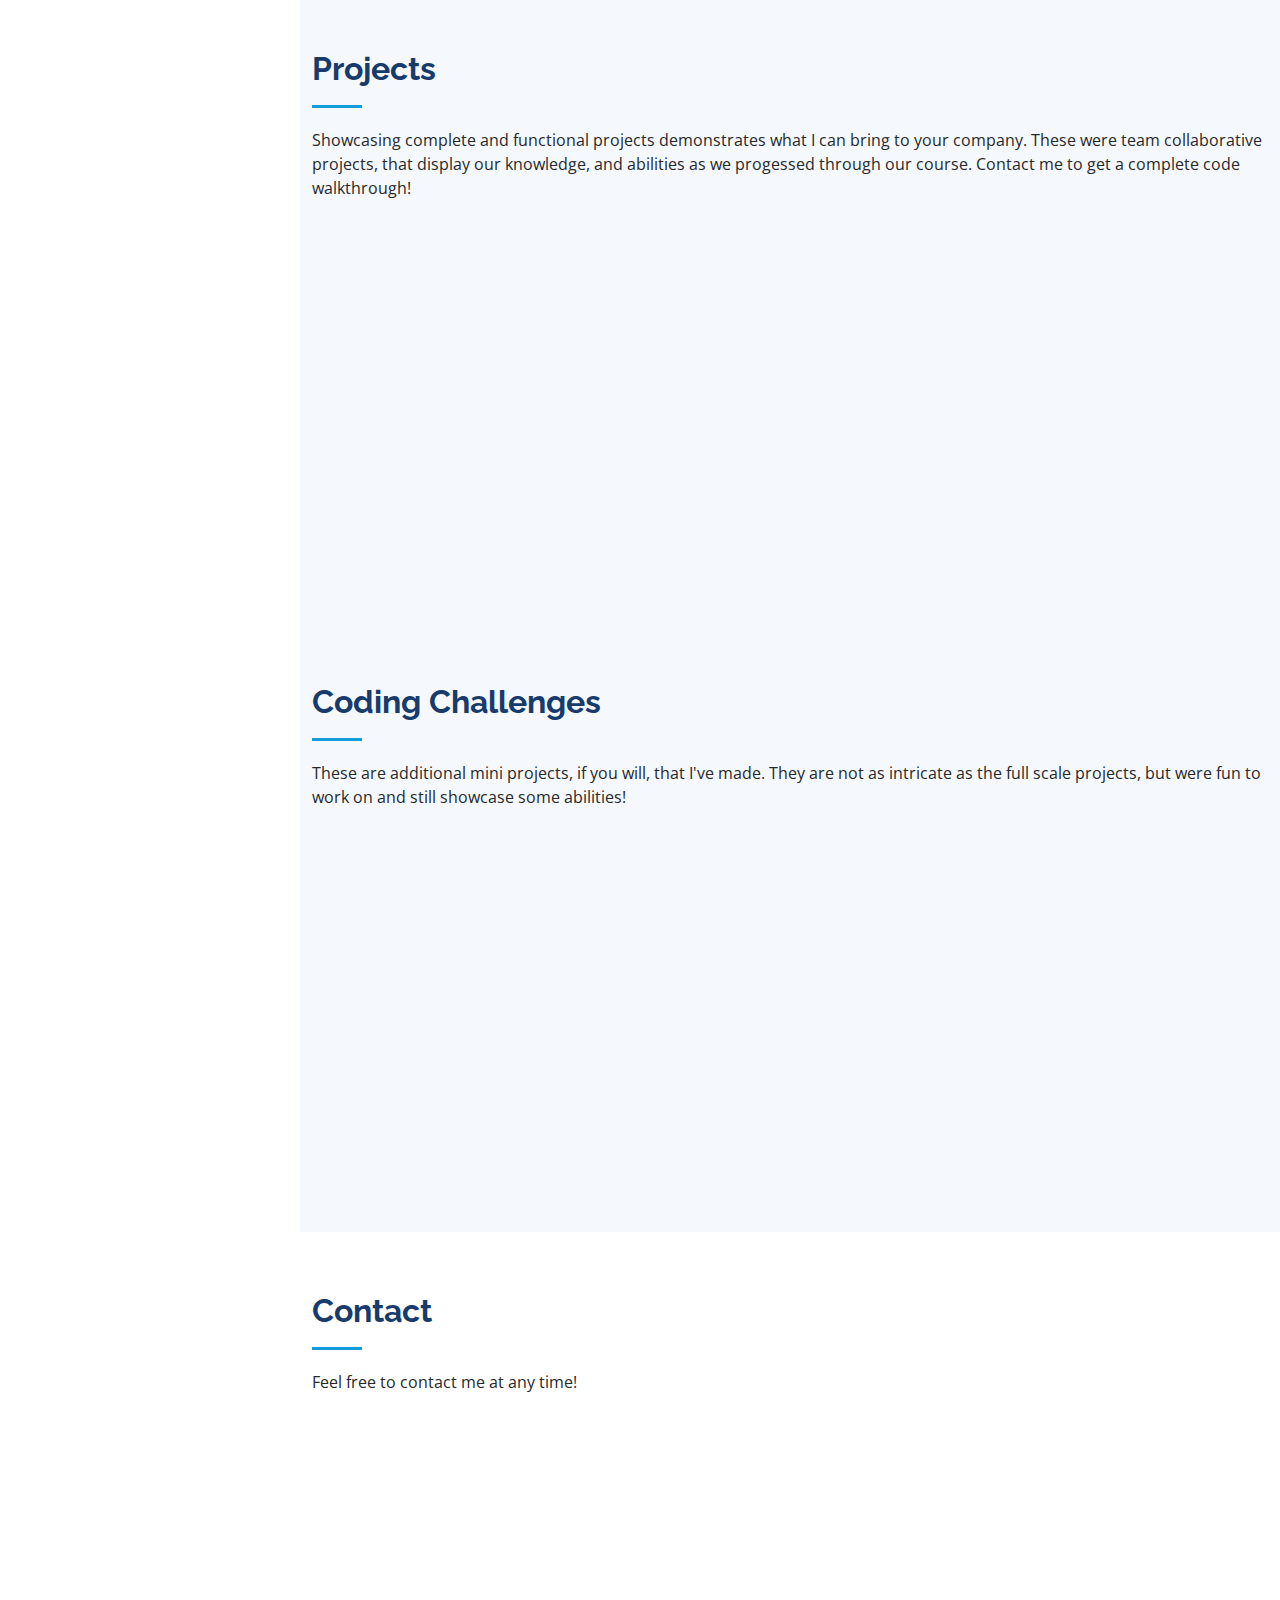
==== commit 93cf2860: "fixed a little error in the HTML" ====
--- a/index.html
+++ b/index.html
@@ -341,7 +341,7 @@
         </div>
 
       </div>
-    </section> -->
+    </section>
 
     <!-- End Skills Section -->
 
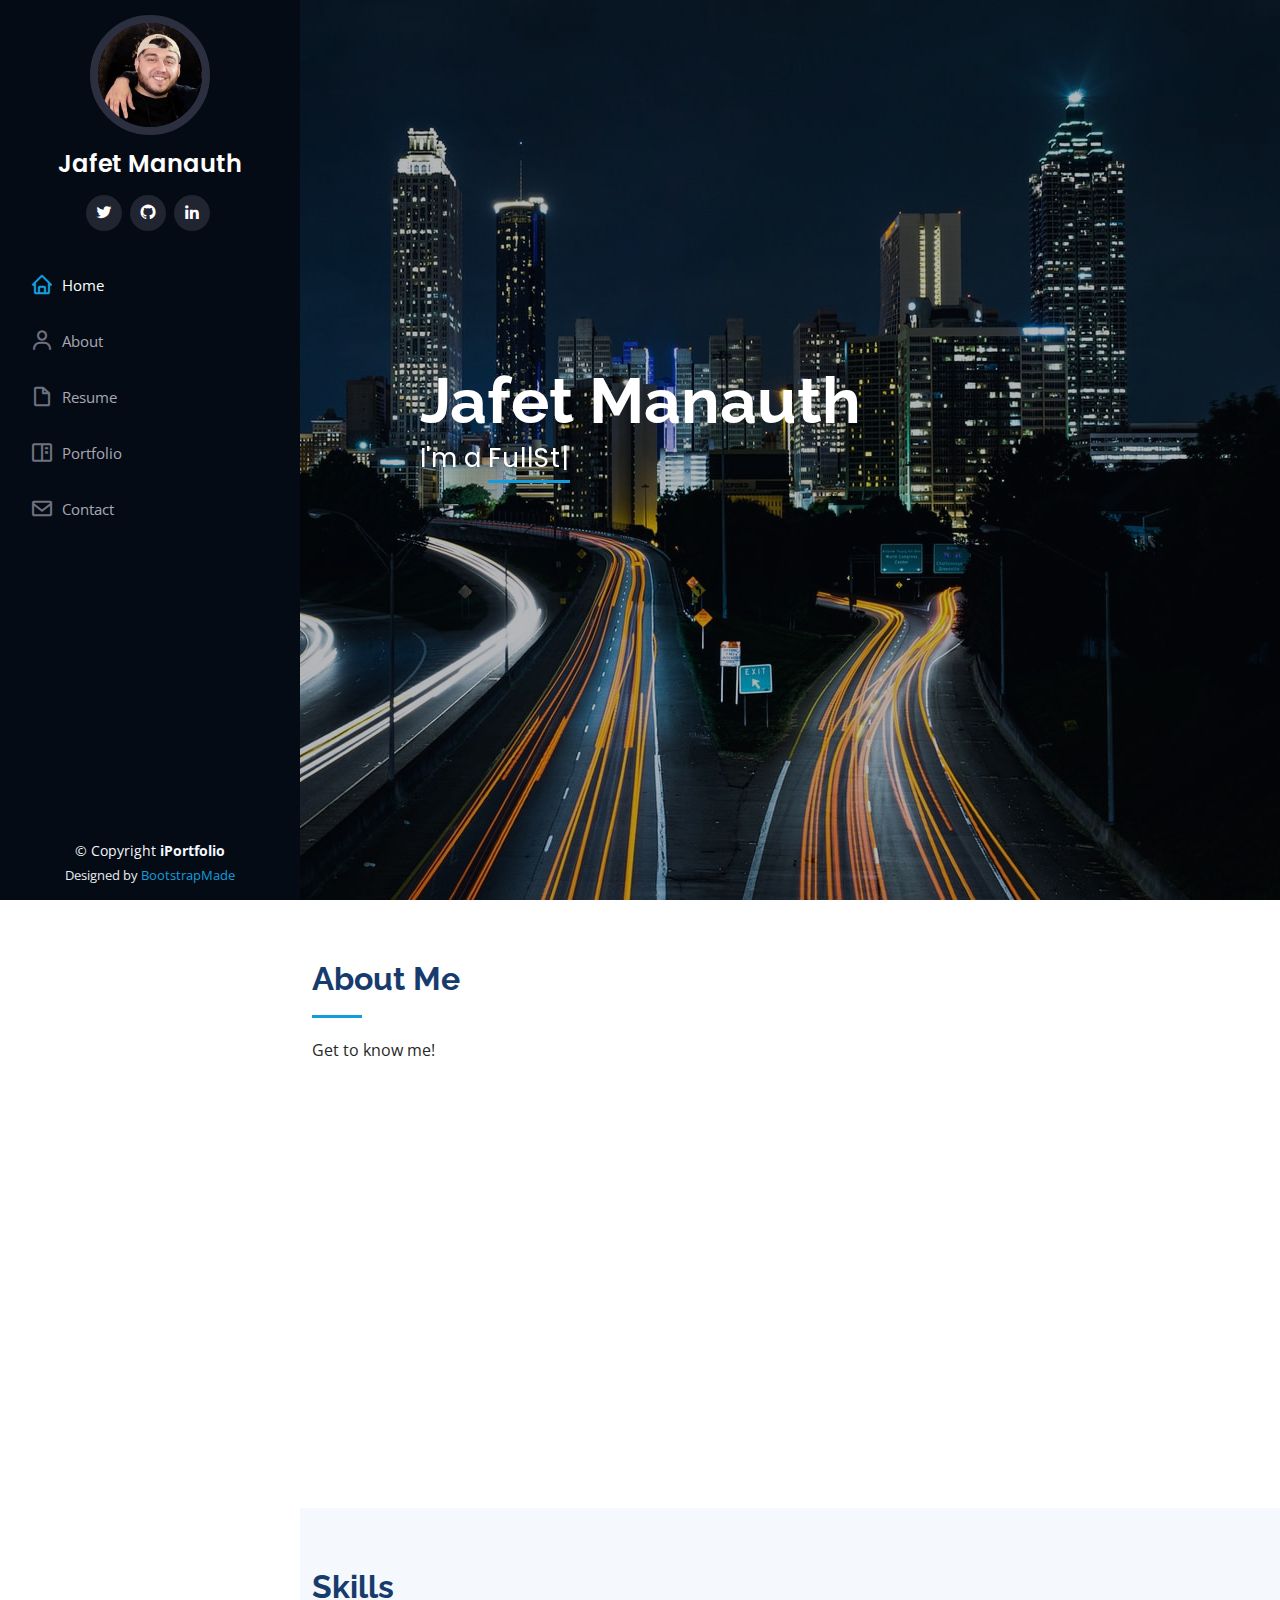
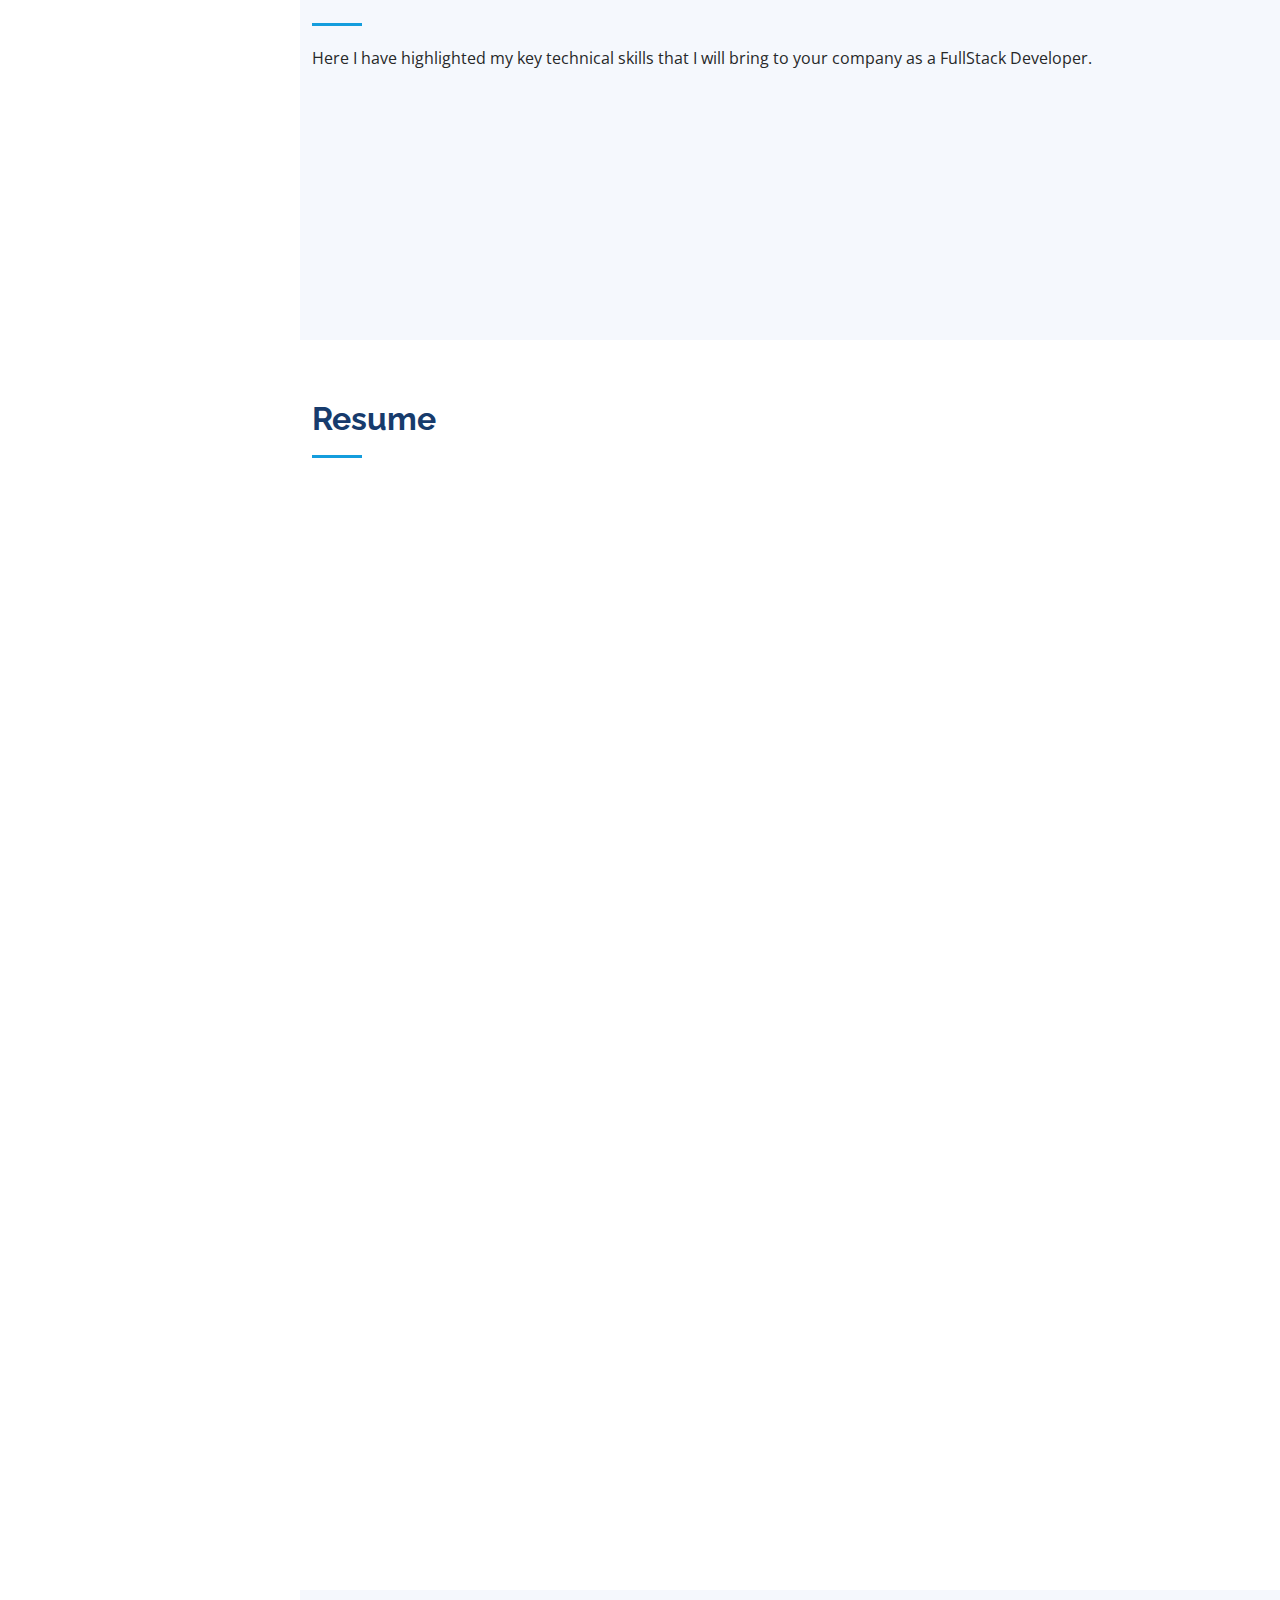
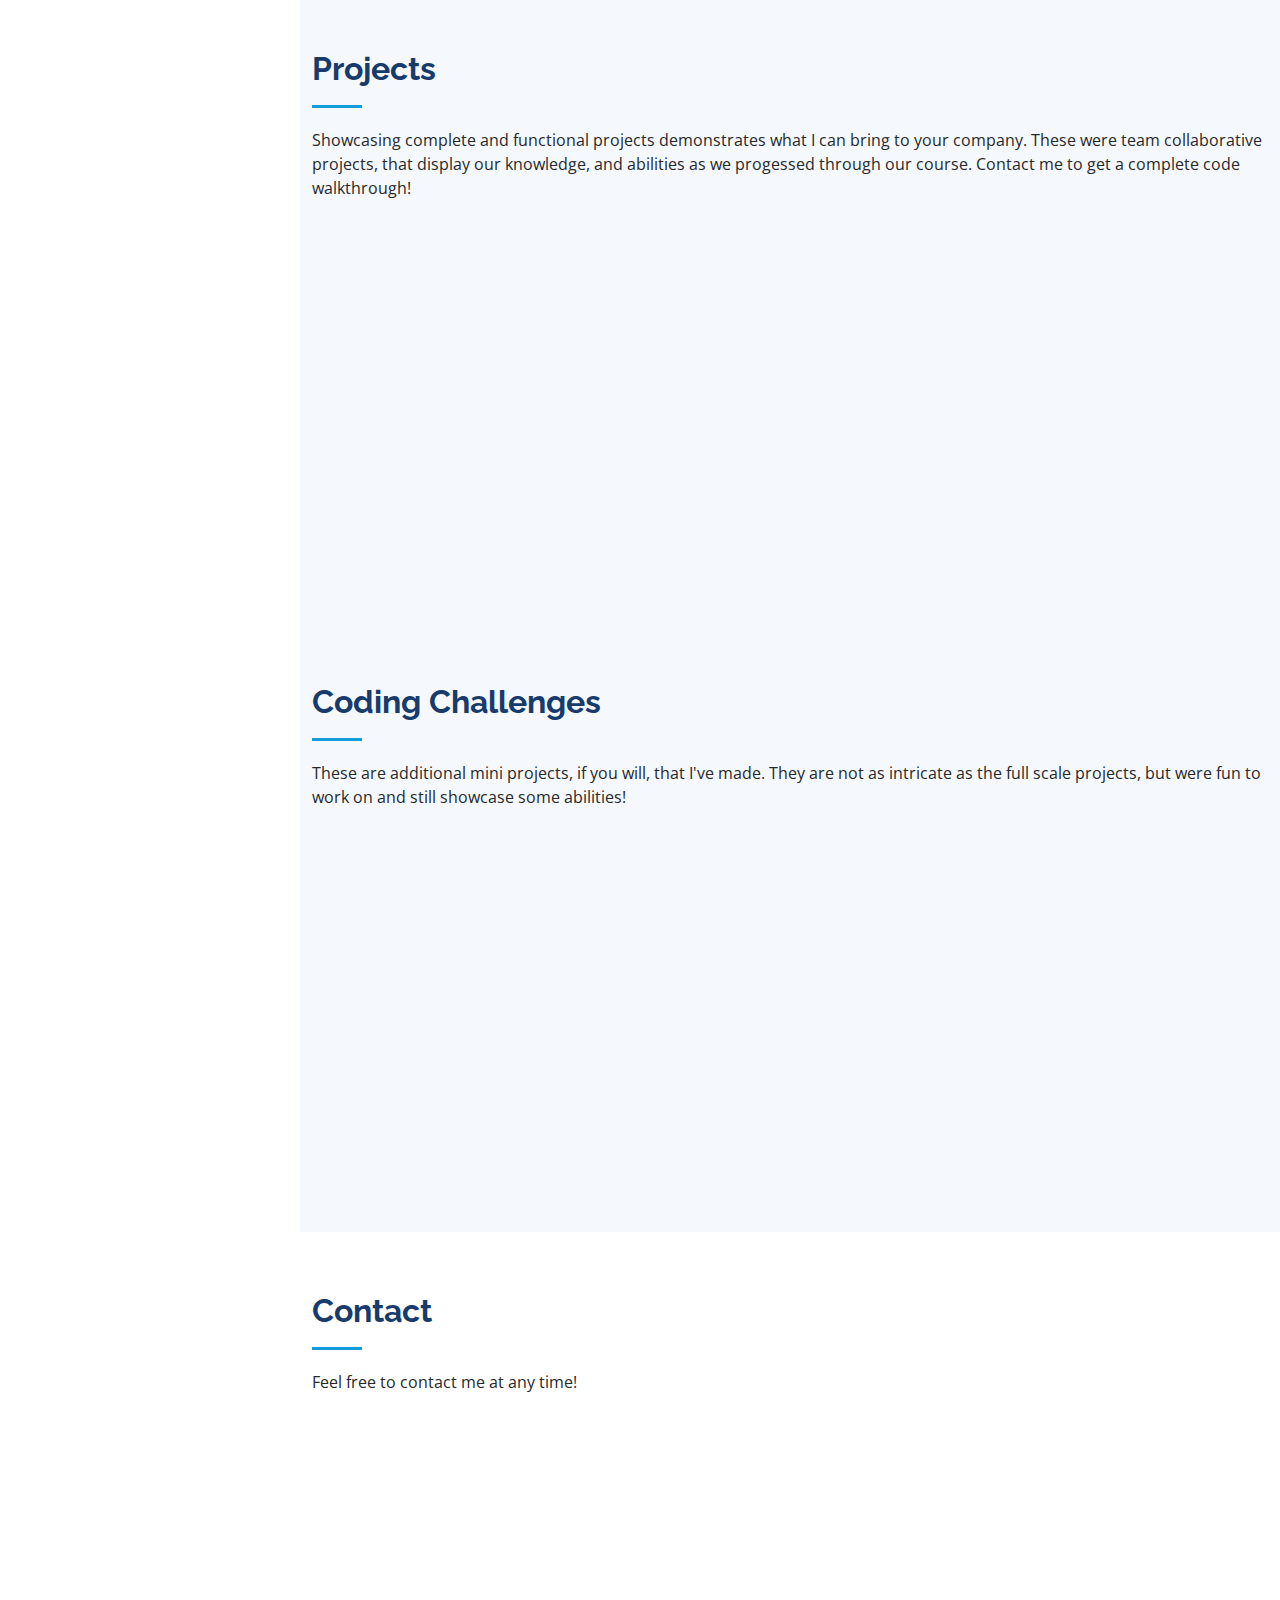
==== commit 2111bc5d: "added NoSQL to skillset" ====
--- a/index.html
+++ b/index.html
@@ -291,7 +291,7 @@
           <div class="col-lg-6" data-aos="fade-up">
 
             <div class="progress">
-              <span class="skill">HTML/CSS<i class="val"></i></span>
+              <span class="skill">HTML / CSS<i class="val"></i></span>
               <div class="progress-bar-wrap">
                 <div class="progress-bar" role="progressbar" aria-valuenow="100" aria-valuemin="0" aria-valuemax="100"></div>
               </div>
@@ -305,7 +305,7 @@
             </div>
 
             <div class="progress">
-              <span class="skill">MySQL <i class="val"></i></span>
+              <span class="skill">MySQL / NoSQL<i class="val"></i></span>
               <div class="progress-bar-wrap">
                 <div class="progress-bar" role="progressbar" aria-valuenow="100" aria-valuemin="0" aria-valuemax="100"></div>
               </div>
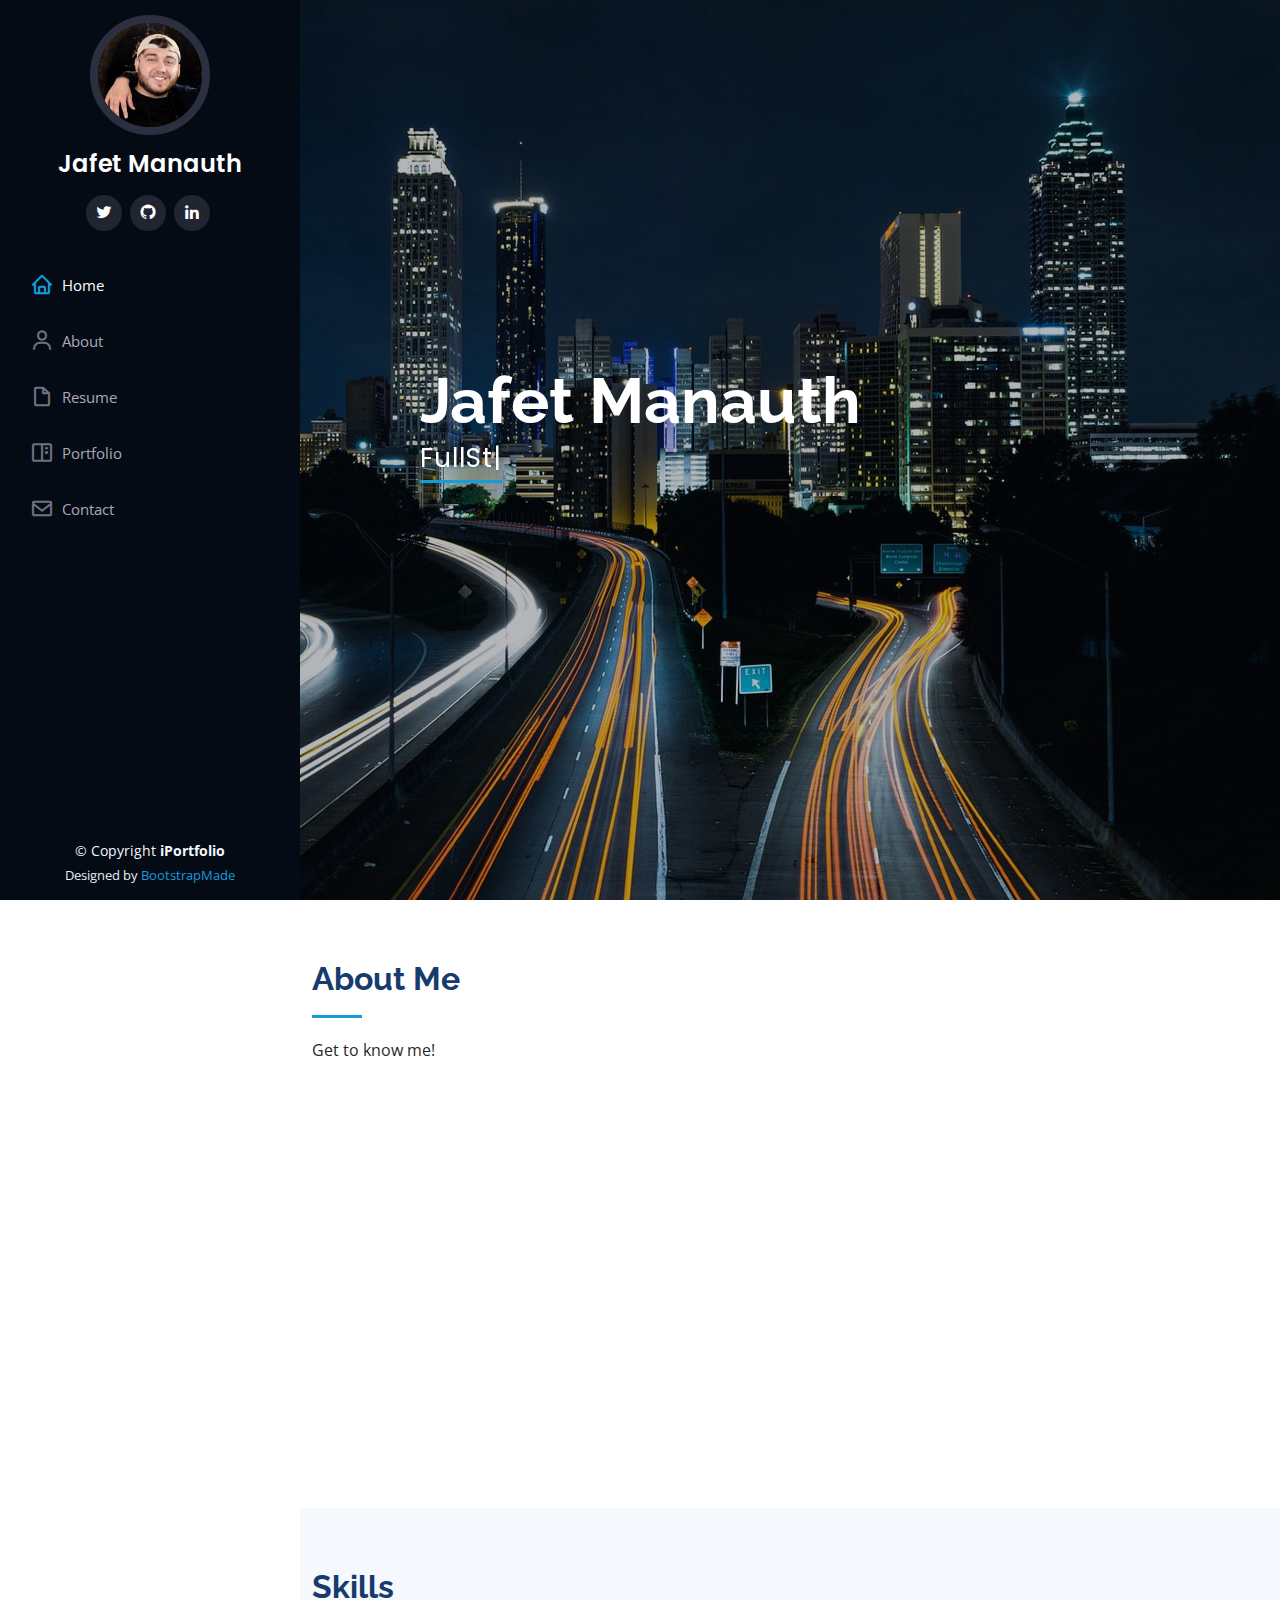
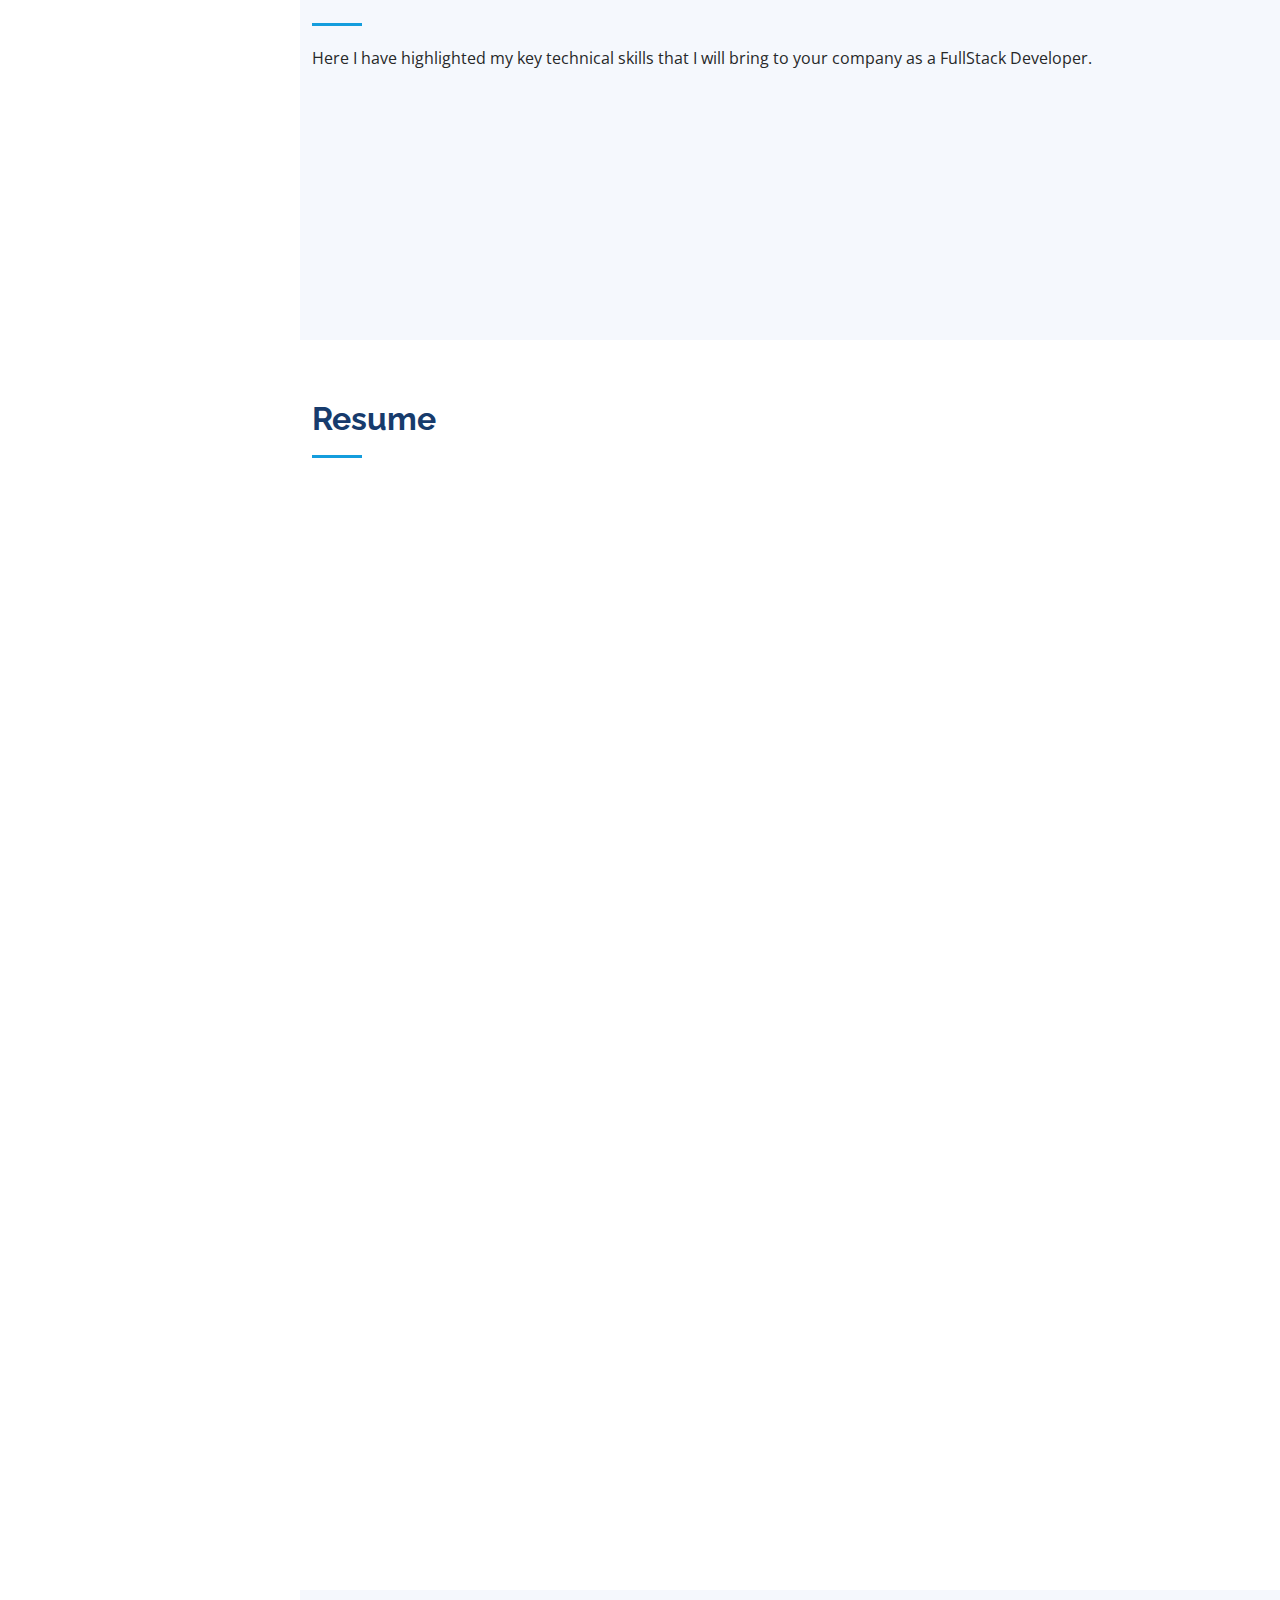
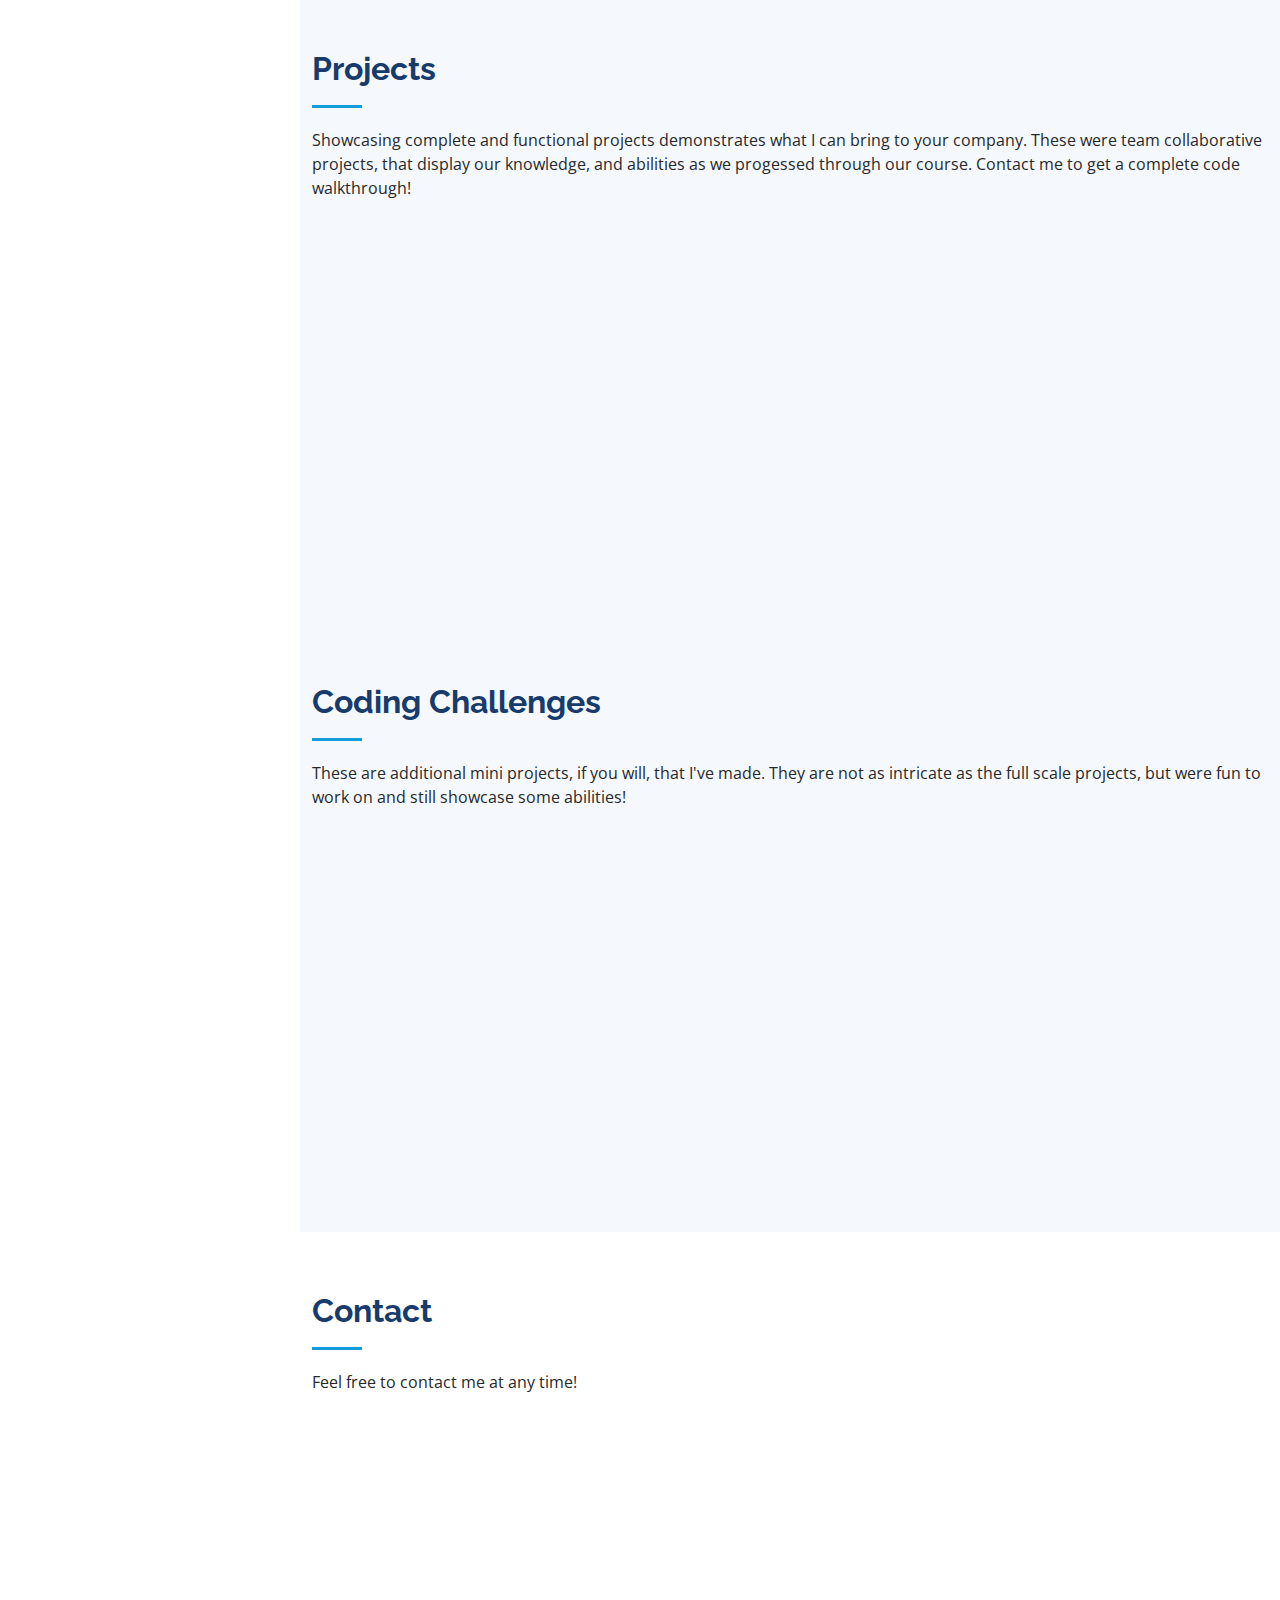
==== commit aaa0fe03: "upatedhero page thingy" ====
--- a/index.html
+++ b/index.html
@@ -71,7 +71,7 @@
   <section id="hero" class="d-flex flex-column justify-content-center align-items-center">
     <div class="hero-container" data-aos="fade-in">
       <h1>Jafet Manauth</h1>
-      <p>I'm a <span class="typed" data-typed-items="FullStack Web Developer, Freelancer"></span></p>
+      <p><span class="typed" data-typed-items="FullStack Web Developer, Freelancer"></span></p>
     </div>
   </section><!-- End Hero -->
 
